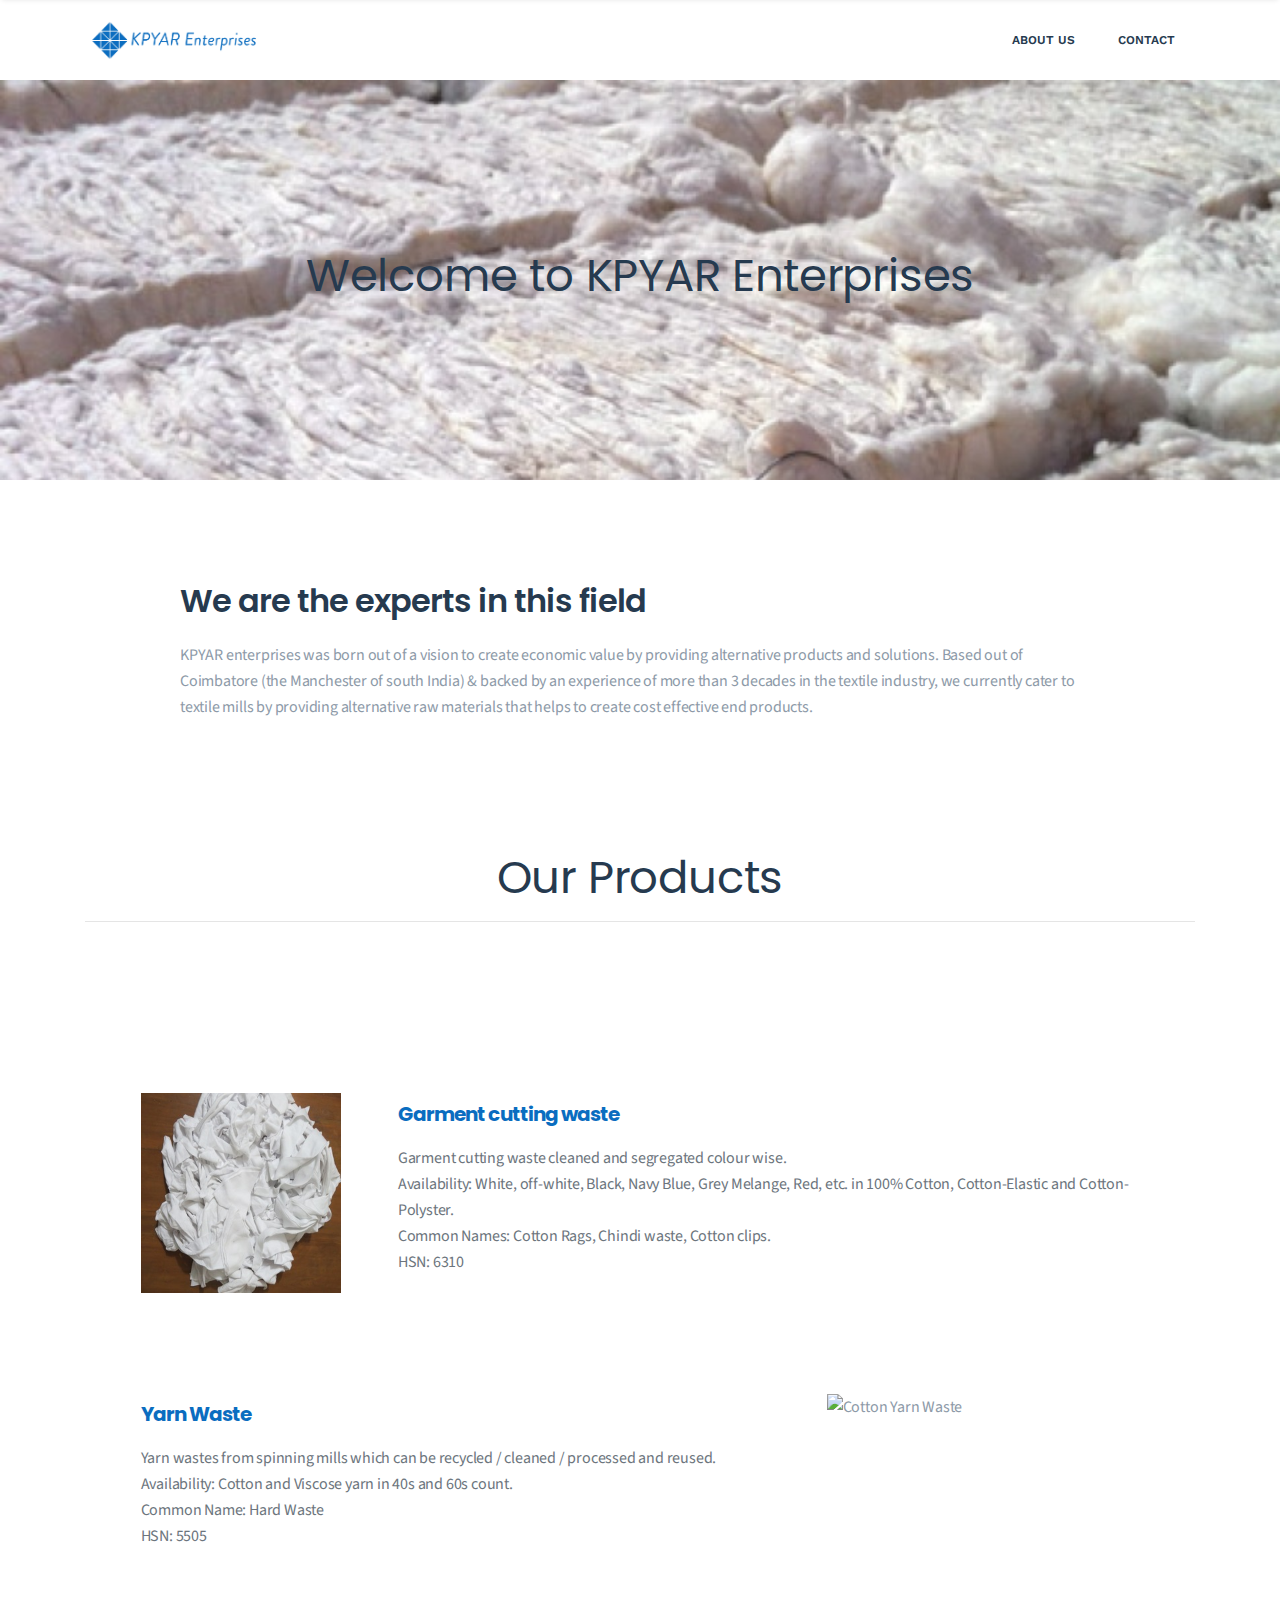
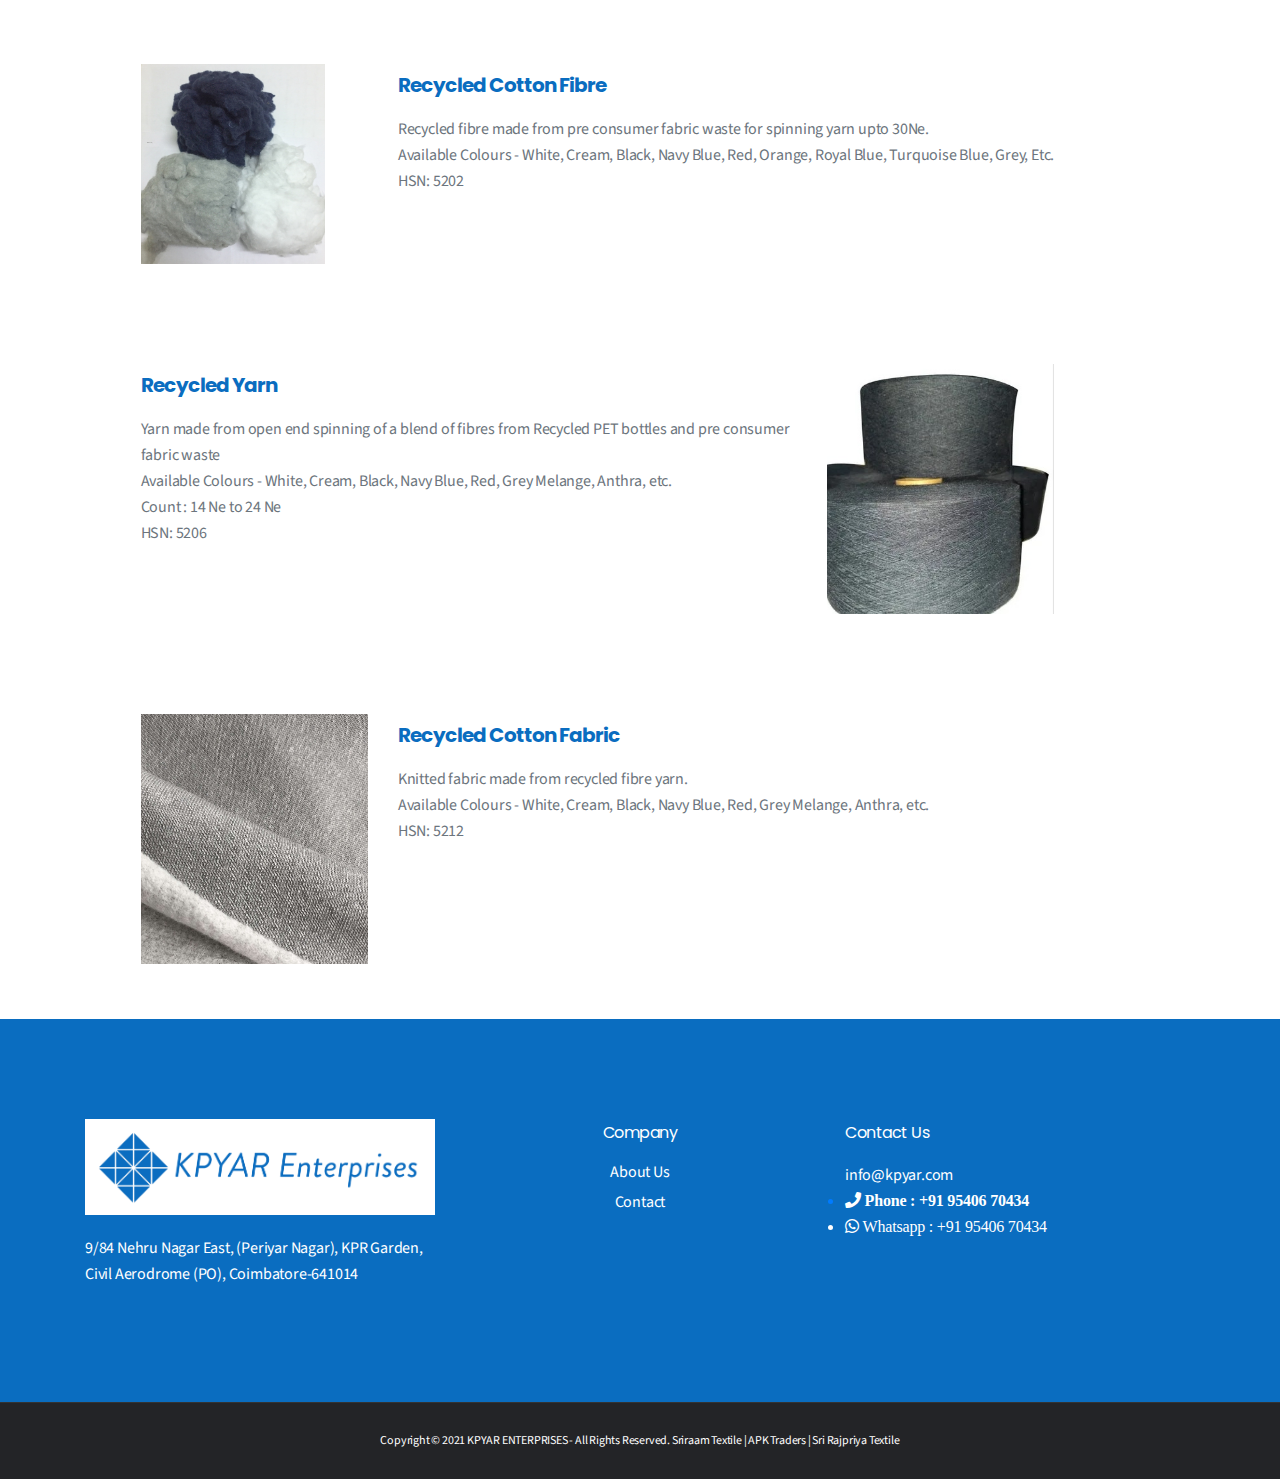
==== index.html @ 619bcc4c "Update index.html" ====
<!DOCTYPE html>
<html class="no-js" lang="en">

  <head>
    <meta charset="utf-8" />
    <meta name="viewport" content="width=device-width, initial-scale=1" />
    <meta name="description" content="Seller / Buyer of Cotton Rags / Pre-consumer Garment cutting waste / other textile pre-consumer waste in India">
    <meta name="author" content="AlexaTheme" />
    <title>KPYAR Enterprises</title>
    <link rel="shortcut icon" type="image/x-icon" href="img/favicon1.PNG" />

    <link rel="stylesheet" href="css/fontawesome.min.css" />

    <link rel="stylesheet" href="css/themify-icons.css" />

    <link rel="stylesheet" href="css/elegant-line-icons.css" />

    <link rel="stylesheet" href="css/elegant-font-icons.css" />

    <link rel="stylesheet" href="css/flaticon.css" />

    <link rel="stylesheet" href="css/animate.min.css" />

    <link rel="stylesheet" href="css/bootstrap.min.css" />

    <link rel="stylesheet" href="css/slick.css" />

    <link rel="stylesheet" href="css/slider.css" />

    <link rel="stylesheet" href="css/odometer.min.css" />

    <link rel="stylesheet" href="css/venobox/venobox.css" />

    <link rel="stylesheet" href="css/owl.carousel.css" />

    <link rel="stylesheet" href="css/main.css" />

    <link rel="stylesheet" href="css/responsive.css" />

    <style>
    .how-section1{
		  padding: 5%;
		}
		.how-section1 h2{
		  color: #ffa500;
		  font-weight: bold;
		  font-size: 37px;
		}
		.how-section1 .subheading{
		  color: #3931af;
		  font-size: 20px;
		}
		.how-section1 .row
		{
		  margin-top: 10%;
		}
		.how-img 
		{
		  text-align: center;
		}
		.how-img img{
		  width: 40%;
		}

	</style>

    <script src="js/vendor/modernizr-2.8.3-respond-1.4.2.min.js"></script>
  </head>
  <body>
    <div class="site-preloader-wrap">
      <div class="spinner"></div>
    </div>
    <header class="header">
      <div class="primary-header">
        <div class="container">
          <div class="primary-header-inner">
            <div class="header-logo">
              <a href="#"><img src="img/logo-dark1.png" alt="KPYAR Enterprises" /></a>
            </div>
            <div class="header-menu-wrap">
              <ul class="dl-menu">
                <li><a href="index.html">ABOUT US</a></li>
                <li><a href="contact.html">Contact</a></li>
              </ul>
            </div>
          </div>
        </div>
      </div>
    </header>
    <section class="page-header padding">
      <div class="container">
        <div class="page-content text-center" style="background-image: url(C:\Users\SONY\Desktop\indico-construction-building-html-template\img\cottonwasteragchindiclips.jpg);">
          <h1>Welcome to KPYAR Enterprises</h1>
        </div>
      </div>
    </section>
    <section class="about-section padding">
      <div class="container">
        <div class="row about-wrap">
          <div class="col-lg-1"></div>
          <div class="col-lg-10 sm-padding">
            <div class="about-content wow fadeInCenter">
              <h2>We are the experts in this field</h2>
              <p>
                KPYAR enterprises was born out of a vision to create economic value by providing alternative products and solutions. Based out of Coimbatore (the Manchester of south India) & backed by an experience of more than 3 decades in
                the textile industry, we currently cater to textile mills by providing alternative raw materials that helps to create cost effective end products.
              </p>
            </div>
          </div>
        </div>
      </div>
    </section>
    <div id="fh5co-tours" class="fh5co-section-gray">
      <div class="container">
        <div class="row">
        	<hr>
          <div class="col-md-12 text-center heading-section animate-box fadeInUp animated">
            <h1>Our Products</h1>
            <hr>
            <p></p>
          </div>
        </div>
        <div class="container how-section1">
          <div class="row">
            <div class="col-md-3">
              <img src="./img/cotton clips.jpg" height="200px" alt="cotton clips" style="float: center" />
            </div>
            <div class="col-md-9">
              <h2 class="subheading" style="color:rgb(10, 109, 192)" >Garment cutting waste</h2>
              <p class="text-muted">Garment cutting waste cleaned and segregated colour wise.<br>Availability: White, off-white, Black, Navy Blue, Grey Melange, Red, etc. in 100% Cotton, Cotton-Elastic and Cotton-Polyster.<br>Common Names: Cotton Rags, Chindi waste, Cotton clips.<br>HSN: 6310</p>
            </div>
          </div>

          <div class="row">
            <div class="col-md-8">
              <h2 class="subheading" style="color:rgb(10, 109, 192)">Yarn Waste</h2>
              <p class="text-muted">Yarn wastes from spinning mills which can be recycled / cleaned / processed and reused.<br>Availability: Cotton and Viscose yarn in 40s and 60s count. <br>Common Name: Hard Waste<br> HSN: 5505</p>
            </div>
            <div class="col-md-4">
              <img src="./img/cotton_yarn.jpg" height="250px" alt="Cotton Yarn Waste" />
            </div>
          </div>

          <div class="row">
            <div class="col-md-3">
              <img src="./img/recycle_cotton.jpg" height="200px" alt="Recycled Cotton Fibre" />
            </div>
            <div class="col-md-9">
              <h2 class="subheading" style="color:rgb(10, 109, 192)">Recycled Cotton Fibre</h2>
              <p class="text-muted">Recycled fibre made from pre consumer fabric waste for spinning yarn upto 30Ne.<br>Available Colours - White, Cream, Black, Navy Blue, Red, Orange, Royal Blue, Turquoise Blue, Grey, Etc.<br> HSN: 5202</p>
            </div>
          </div>
		
		
		<div class="row">
            <div class="col-md-8">
              <h2 class="subheading" style="color:rgb(10, 109, 192)">Recycled Yarn</h2>
              <p class="text-muted">Yarn made from open end spinning of a blend of fibres from Recycled PET bottles and pre consumer fabric waste<br>Available Colours - White, Cream, Black, Navy Blue, Red, Grey Melange, Anthra, etc.
 <br>Count : 14 Ne to 24 Ne<br> HSN: 5206</p>
            </div>
            <div class="col-md-4">
              <img src="./img/recycled_yarn.jpg" height="250px" alt="XXXXXXRecycled Yarn" />
            </div>
          </div>

          <div class="row">
            <div class="col-md-3">
              <img src="./img/recycled_cotton_fabric.jpg" height="250px" alt="XXXXXRecycled Cotton Fabric" />
            </div>
            <div class="col-md-9">
              <h2 class="subheading" style="color:rgb(10, 109, 192)">Recycled Cotton Fabric</h2>
              <p class="text-muted">Knitted fabric made from recycled fibre yarn.<br>Available Colours - White, Cream, Black, Navy Blue, Red, Grey Melange, Anthra, etc.<br> HSN: 5212</p>
            </div>
		</div>
		 
           <!--<div class="row">
            <div class="col-md-6">
              <h2 class="subheading">Sample</h2>
              <p class="text-muted">
                Garment cutting waste cleaned and segregated colour wise Availability: White, off-white, Black, Navy Blue, Grey Melange, Red, etc. in 100% Cotton, Cotton-Elastic and Cotton-Polyster Common Names: Cotton Rags, Chindi waste,
                Cotton clips HSN: 6310
              </p>
            </div>
            <div class="col-md-6">
              <img src="./img/taxi.jpg" width="100%" height="300px" alt="taxi" />
            </div>>!-->
          </div>
        </div>
      </div>
    </div>
    <section class="widget-section padding" style="background-color:rgb(10, 109, 192)">
      <div class="container"  style="color:white;">
        <div class="row">
          <div class="col-lg-4 sm-padding">
            <div class="widget-content">
              <a href="#"><img src="img/logo-dark1.png" alt="KPYAR Enterprises" /></a>
              <p>9/84 Nehru Nagar East, (Periyar Nagar), KPR Garden, Civil Aerodrome (PO), Coimbatore-641014</p>
            </div>
          </div>
          <div class="col-lg-4" style= "text-align:center">
            <div class="widget-content">
              <h4>Company</h4>
              <ul class="widget-links">
                <li><a href="index.html" style="color:white;">About Us</a></li>
                <li><a href="contact.html" style="color:white;">Contact</a></li>
                <li><a href="#"></a></li>
              </ul>
            </div>
          </div>
          <div class="col-lg-4 sm-padding">
            <div class="widget-content">
              <h4 style="color:white;">Contact Us</h4>
              <p></p>
              <span style="color:white;">info@kpyar.com</span>
              <a href="tel:+91 95406 70434" class="float-phone" target="_blank">
                <li><i class="fa fa-phone my-float%20"  style="color:white;">    Phone : +91 95406 70434</i></li>
              </a>
              <li>
                <a href="https://api.whatsapp.com/send?phone=+91 95406 70434&text=Hello%20There" class="float-whatsapp" target="_blank"><i class="fab fa-whatsapp"  style="color:white;">    Whatsapp : +91 95406 70434</i></a>
              </li>
            </div>
          </div>
        </div>
      </div>
    </section>
    <footer class="footer-section align-center">
      <div class="container">
        <p style="color:white">Copyright © 2021 KPYAR ENTERPRISES - All Rights Reserved. Sriraam Textile | APK Traders | Sri Rajpriya Textile</p>
      </div>
    </footer>
    <a data-scroll href="#header" id="scroll-to-top"><i class="arrow_carrot-up"></i></a>

    <script data-cfasync="false" src="../../cdn-cgi/scripts/5c5dd728/cloudflare-static/email-decode.min.js"></script>
    <script src="js/vendor/jquery-1.12.4.min.js"></script>

    <script src="js/vendor/bootstrap.min.js"></script>

    <script src="js/vendor/tether.min.js"></script>

    <script src="js/vendor/headroom.min.js"></script>

    <script src="js/vendor/owl.carousel.min.js"></script>

    <script src="js/vendor/smooth-scroll.min.js"></script>

    <script src="js/vendor/venobox.min.js"></script>

    <script src="js/vendor/jquery.ajaxchimp.min.js"></script>

    <script src="js/vendor/slick.min.js"></script>

    <script src="js/vendor/waypoints.min.js"></script>

    <script src="js/vendor/odometer.min.js"></script>

    <script src="js/vendor/wow.min.js"></script>

    <script src="js/main.js"></script>
  </body>
</html>
---- css/themify-icons.css ----
@font-face{font-family:themify;src:url(../fonts/themify9f24.eot?-fvbane);src:url(../fonts/themifyd41d.eot?#iefix-fvbane) format('embedded-opentype'),url(../fonts/themify9f24.woff?-fvbane) format('woff'),url(../fonts/themify9f24.ttf?-fvbane) format('truetype'),url(../fonts/themify9f24.svg?-fvbane#themify) format('svg');font-weight:400;font-style:normal}[class*=" ti-"],[class^=ti-]{font-family:themify;speak:none;font-style:normal;font-weight:400;font-variant:normal;text-transform:none;line-height:1;-webkit-font-smoothing:antialiased;-moz-osx-font-smoothing:grayscale}.ti-wand:before{content:"\e600"}.ti-volume:before{content:"\e601"}.ti-user:before{content:"\e602"}.ti-unlock:before{content:"\e603"}.ti-unlink:before{content:"\e604"}.ti-trash:before{content:"\e605"}.ti-thought:before{content:"\e606"}.ti-target:before{content:"\e607"}.ti-tag:before{content:"\e608"}.ti-tablet:before{content:"\e609"}.ti-star:before{content:"\e60a"}.ti-spray:before{content:"\e60b"}.ti-signal:before{content:"\e60c"}.ti-shopping-cart:before{content:"\e60d"}.ti-shopping-cart-full:before{content:"\e60e"}.ti-settings:before{content:"\e60f"}.ti-search:before{content:"\e610"}.ti-zoom-in:before{content:"\e611"}.ti-zoom-out:before{content:"\e612"}.ti-cut:before{content:"\e613"}.ti-ruler:before{content:"\e614"}.ti-ruler-pencil:before{content:"\e615"}.ti-ruler-alt:before{content:"\e616"}.ti-bookmark:before{content:"\e617"}.ti-bookmark-alt:before{content:"\e618"}.ti-reload:before{content:"\e619"}.ti-plus:before{content:"\e61a"}.ti-pin:before{content:"\e61b"}.ti-pencil:before{content:"\e61c"}.ti-pencil-alt:before{content:"\e61d"}.ti-paint-roller:before{content:"\e61e"}.ti-paint-bucket:before{content:"\e61f"}.ti-na:before{content:"\e620"}.ti-mobile:before{content:"\e621"}.ti-minus:before{content:"\e622"}.ti-medall:before{content:"\e623"}.ti-medall-alt:before{content:"\e624"}.ti-marker:before{content:"\e625"}.ti-marker-alt:before{content:"\e626"}.ti-arrow-up:before{content:"\e627"}.ti-arrow-right:before{content:"\e628"}.ti-arrow-left:before{content:"\e629"}.ti-arrow-down:before{content:"\e62a"}.ti-lock:before{content:"\e62b"}.ti-location-arrow:before{content:"\e62c"}.ti-link:before{content:"\e62d"}.ti-layout:before{content:"\e62e"}.ti-layers:before{content:"\e62f"}.ti-layers-alt:before{content:"\e630"}.ti-key:before{content:"\e631"}.ti-import:before{content:"\e632"}.ti-image:before{content:"\e633"}.ti-heart:before{content:"\e634"}.ti-heart-broken:before{content:"\e635"}.ti-hand-stop:before{content:"\e636"}.ti-hand-open:before{content:"\e637"}.ti-hand-drag:before{content:"\e638"}.ti-folder:before{content:"\e639"}.ti-flag:before{content:"\e63a"}.ti-flag-alt:before{content:"\e63b"}.ti-flag-alt-2:before{content:"\e63c"}.ti-eye:before{content:"\e63d"}.ti-export:before{content:"\e63e"}.ti-exchange-vertical:before{content:"\e63f"}.ti-desktop:before{content:"\e640"}.ti-cup:before{content:"\e641"}.ti-crown:before{content:"\e642"}.ti-comments:before{content:"\e643"}.ti-comment:before{content:"\e644"}.ti-comment-alt:before{content:"\e645"}.ti-close:before{content:"\e646"}.ti-clip:before{content:"\e647"}.ti-angle-up:before{content:"\e648"}.ti-angle-right:before{content:"\e649"}.ti-angle-left:before{content:"\e64a"}.ti-angle-down:before{content:"\e64b"}.ti-check:before{content:"\e64c"}.ti-check-box:before{content:"\e64d"}.ti-camera:before{content:"\e64e"}.ti-announcement:before{content:"\e64f"}.ti-brush:before{content:"\e650"}.ti-briefcase:before{content:"\e651"}.ti-bolt:before{content:"\e652"}.ti-bolt-alt:before{content:"\e653"}.ti-blackboard:before{content:"\e654"}.ti-bag:before{content:"\e655"}.ti-move:before{content:"\e656"}.ti-arrows-vertical:before{content:"\e657"}.ti-arrows-horizontal:before{content:"\e658"}.ti-fullscreen:before{content:"\e659"}.ti-arrow-top-right:before{content:"\e65a"}.ti-arrow-top-left:before{content:"\e65b"}.ti-arrow-circle-up:before{content:"\e65c"}.ti-arrow-circle-right:before{content:"\e65d"}.ti-arrow-circle-left:before{content:"\e65e"}.ti-arrow-circle-down:before{content:"\e65f"}.ti-angle-double-up:before{content:"\e660"}.ti-angle-double-right:before{content:"\e661"}.ti-angle-double-left:before{content:"\e662"}.ti-angle-double-down:before{content:"\e663"}.ti-zip:before{content:"\e664"}.ti-world:before{content:"\e665"}.ti-wheelchair:before{content:"\e666"}.ti-view-list:before{content:"\e667"}.ti-view-list-alt:before{content:"\e668"}.ti-view-grid:before{content:"\e669"}.ti-uppercase:before{content:"\e66a"}.ti-upload:before{content:"\e66b"}.ti-underline:before{content:"\e66c"}.ti-truck:before{content:"\e66d"}.ti-timer:before{content:"\e66e"}.ti-ticket:before{content:"\e66f"}.ti-thumb-up:before{content:"\e670"}.ti-thumb-down:before{content:"\e671"}.ti-text:before{content:"\e672"}.ti-stats-up:before{content:"\e673"}.ti-stats-down:before{content:"\e674"}.ti-split-v:before{content:"\e675"}.ti-split-h:before{content:"\e676"}.ti-smallcap:before{content:"\e677"}.ti-shine:before{content:"\e678"}.ti-shift-right:before{content:"\e679"}.ti-shift-left:before{content:"\e67a"}.ti-shield:before{content:"\e67b"}.ti-notepad:before{content:"\e67c"}.ti-server:before{content:"\e67d"}.ti-quote-right:before{content:"\e67e"}.ti-quote-left:before{content:"\e67f"}.ti-pulse:before{content:"\e680"}.ti-printer:before{content:"\e681"}.ti-power-off:before{content:"\e682"}.ti-plug:before{content:"\e683"}.ti-pie-chart:before{content:"\e684"}.ti-paragraph:before{content:"\e685"}.ti-panel:before{content:"\e686"}.ti-package:before{content:"\e687"}.ti-music:before{content:"\e688"}.ti-music-alt:before{content:"\e689"}.ti-mouse:before{content:"\e68a"}.ti-mouse-alt:before{content:"\e68b"}.ti-money:before{content:"\e68c"}.ti-microphone:before{content:"\e68d"}.ti-menu:before{content:"\e68e"}.ti-menu-alt:before{content:"\e68f"}.ti-map:before{content:"\e690"}.ti-map-alt:before{content:"\e691"}.ti-loop:before{content:"\e692"}.ti-location-pin:before{content:"\e693"}.ti-list:before{content:"\e694"}.ti-light-bulb:before{content:"\e695"}.ti-Italic:before{content:"\e696"}.ti-info:before{content:"\e697"}.ti-infinite:before{content:"\e698"}.ti-id-badge:before{content:"\e699"}.ti-hummer:before{content:"\e69a"}.ti-home:before{content:"\e69b"}.ti-help:before{content:"\e69c"}.ti-headphone:before{content:"\e69d"}.ti-harddrives:before{content:"\e69e"}.ti-harddrive:before{content:"\e69f"}.ti-gift:before{content:"\e6a0"}.ti-game:before{content:"\e6a1"}.ti-filter:before{content:"\e6a2"}.ti-files:before{content:"\e6a3"}.ti-file:before{content:"\e6a4"}.ti-eraser:before{content:"\e6a5"}.ti-envelope:before{content:"\e6a6"}.ti-download:before{content:"\e6a7"}.ti-direction:before{content:"\e6a8"}.ti-direction-alt:before{content:"\e6a9"}.ti-dashboard:before{content:"\e6aa"}.ti-control-stop:before{content:"\e6ab"}.ti-control-shuffle:before{content:"\e6ac"}.ti-control-play:before{content:"\e6ad"}.ti-control-pause:before{content:"\e6ae"}.ti-control-forward:before{content:"\e6af"}.ti-control-backward:before{content:"\e6b0"}.ti-cloud:before{content:"\e6b1"}.ti-cloud-up:before{content:"\e6b2"}.ti-cloud-down:before{content:"\e6b3"}.ti-clipboard:before{content:"\e6b4"}.ti-car:before{content:"\e6b5"}.ti-calendar:before{content:"\e6b6"}.ti-book:before{content:"\e6b7"}.ti-bell:before{content:"\e6b8"}.ti-basketball:before{content:"\e6b9"}.ti-bar-chart:before{content:"\e6ba"}.ti-bar-chart-alt:before{content:"\e6bb"}.ti-back-right:before{content:"\e6bc"}.ti-back-left:before{content:"\e6bd"}.ti-arrows-corner:before{content:"\e6be"}.ti-archive:before{content:"\e6bf"}.ti-anchor:before{content:"\e6c0"}.ti-align-right:before{content:"\e6c1"}.ti-align-left:before{content:"\e6c2"}.ti-align-justify:before{content:"\e6c3"}.ti-align-center:before{content:"\e6c4"}.ti-alert:before{content:"\e6c5"}.ti-alarm-clock:before{content:"\e6c6"}.ti-agenda:before{content:"\e6c7"}.ti-write:before{content:"\e6c8"}.ti-window:before{content:"\e6c9"}.ti-widgetized:before{content:"\e6ca"}.ti-widget:before{content:"\e6cb"}.ti-widget-alt:before{content:"\e6cc"}.ti-wallet:before{content:"\e6cd"}.ti-video-clapper:before{content:"\e6ce"}.ti-video-camera:before{content:"\e6cf"}.ti-vector:before{content:"\e6d0"}.ti-themify-logo:before{content:"\e6d1"}.ti-themify-favicon:before{content:"\e6d2"}.ti-themify-favicon-alt:before{content:"\e6d3"}.ti-support:before{content:"\e6d4"}.ti-stamp:before{content:"\e6d5"}.ti-split-v-alt:before{content:"\e6d6"}.ti-slice:before{content:"\e6d7"}.ti-shortcode:before{content:"\e6d8"}.ti-shift-right-alt:before{content:"\e6d9"}.ti-shift-left-alt:before{content:"\e6da"}.ti-ruler-alt-2:before{content:"\e6db"}.ti-receipt:before{content:"\e6dc"}.ti-pin2:before{content:"\e6dd"}.ti-pin-alt:before{content:"\e6de"}.ti-pencil-alt2:before{content:"\e6df"}.ti-palette:before{content:"\e6e0"}.ti-more:before{content:"\e6e1"}.ti-more-alt:before{content:"\e6e2"}.ti-microphone-alt:before{content:"\e6e3"}.ti-magnet:before{content:"\e6e4"}.ti-line-double:before{content:"\e6e5"}.ti-line-dotted:before{content:"\e6e6"}.ti-line-dashed:before{content:"\e6e7"}.ti-layout-width-full:before{content:"\e6e8"}.ti-layout-width-default:before{content:"\e6e9"}.ti-layout-width-default-alt:before{content:"\e6ea"}.ti-layout-tab:before{content:"\e6eb"}.ti-layout-tab-window:before{content:"\e6ec"}.ti-layout-tab-v:before{content:"\e6ed"}.ti-layout-tab-min:before{content:"\e6ee"}.ti-layout-slider:before{content:"\e6ef"}.ti-layout-slider-alt:before{content:"\e6f0"}.ti-layout-sidebar-right:before{content:"\e6f1"}.ti-layout-sidebar-none:before{content:"\e6f2"}.ti-layout-sidebar-left:before{content:"\e6f3"}.ti-layout-placeholder:before{content:"\e6f4"}.ti-layout-menu:before{content:"\e6f5"}.ti-layout-menu-v:before{content:"\e6f6"}.ti-layout-menu-separated:before{content:"\e6f7"}.ti-layout-menu-full:before{content:"\e6f8"}.ti-layout-media-right-alt:before{content:"\e6f9"}.ti-layout-media-right:before{content:"\e6fa"}.ti-layout-media-overlay:before{content:"\e6fb"}.ti-layout-media-overlay-alt:before{content:"\e6fc"}.ti-layout-media-overlay-alt-2:before{content:"\e6fd"}.ti-layout-media-left-alt:before{content:"\e6fe"}.ti-layout-media-left:before{content:"\e6ff"}.ti-layout-media-center-alt:before{content:"\e700"}.ti-layout-media-center:before{content:"\e701"}.ti-layout-list-thumb:before{content:"\e702"}.ti-layout-list-thumb-alt:before{content:"\e703"}.ti-layout-list-post:before{content:"\e704"}.ti-layout-list-large-image:before{content:"\e705"}.ti-layout-line-solid:before{content:"\e706"}.ti-layout-grid4:before{content:"\e707"}.ti-layout-grid3:before{content:"\e708"}.ti-layout-grid2:before{content:"\e709"}.ti-layout-grid2-thumb:before{content:"\e70a"}.ti-layout-cta-right:before{content:"\e70b"}.ti-layout-cta-left:before{content:"\e70c"}.ti-layout-cta-center:before{content:"\e70d"}.ti-layout-cta-btn-right:before{content:"\e70e"}.ti-layout-cta-btn-left:before{content:"\e70f"}.ti-layout-column4:before{content:"\e710"}.ti-layout-column3:before{content:"\e711"}.ti-layout-column2:before{content:"\e712"}.ti-layout-accordion-separated:before{content:"\e713"}.ti-layout-accordion-merged:before{content:"\e714"}.ti-layout-accordion-list:before{content:"\e715"}.ti-ink-pen:before{content:"\e716"}.ti-info-alt:before{content:"\e717"}.ti-help-alt:before{content:"\e718"}.ti-headphone-alt:before{content:"\e719"}.ti-hand-point-up:before{content:"\e71a"}.ti-hand-point-right:before{content:"\e71b"}.ti-hand-point-left:before{content:"\e71c"}.ti-hand-point-down:before{content:"\e71d"}.ti-gallery:before{content:"\e71e"}.ti-face-smile:before{content:"\e71f"}.ti-face-sad:before{content:"\e720"}.ti-credit-card:before{content:"\e721"}.ti-control-skip-forward:before{content:"\e722"}.ti-control-skip-backward:before{content:"\e723"}.ti-control-record:before{content:"\e724"}.ti-control-eject:before{content:"\e725"}.ti-comments-smiley:before{content:"\e726"}.ti-brush-alt:before{content:"\e727"}.ti-youtube:before{content:"\e728"}.ti-vimeo:before{content:"\e729"}.ti-twitter:before{content:"\e72a"}.ti-time:before{content:"\e72b"}.ti-tumblr:before{content:"\e72c"}.ti-skype:before{content:"\e72d"}.ti-share:before{content:"\e72e"}.ti-share-alt:before{content:"\e72f"}.ti-rocket:before{content:"\e730"}.ti-pinterest:before{content:"\e731"}.ti-new-window:before{content:"\e732"}.ti-microsoft:before{content:"\e733"}.ti-list-ol:before{content:"\e734"}.ti-linkedin:before{content:"\e735"}.ti-layout-sidebar-2:before{content:"\e736"}.ti-layout-grid4-alt:before{content:"\e737"}.ti-layout-grid3-alt:before{content:"\e738"}.ti-layout-grid2-alt:before{content:"\e739"}.ti-layout-column4-alt:before{content:"\e73a"}.ti-layout-column3-alt:before{content:"\e73b"}.ti-layout-column2-alt:before{content:"\e73c"}.ti-instagram:before{content:"\e73d"}.ti-google:before{content:"\e73e"}.ti-github:before{content:"\e73f"}.ti-flickr:before{content:"\e740"}.ti-facebook:before{content:"\e741"}.ti-dropbox:before{content:"\e742"}.ti-dribbble:before{content:"\e743"}.ti-apple:before{content:"\e744"}.ti-android:before{content:"\e745"}.ti-save:before{content:"\e746"}.ti-save-alt:before{content:"\e747"}.ti-yahoo:before{content:"\e748"}.ti-wordpress:before{content:"\e749"}.ti-vimeo-alt:before{content:"\e74a"}.ti-twitter-alt:before{content:"\e74b"}.ti-tumblr-alt:before{content:"\e74c"}.ti-trello:before{content:"\e74d"}.ti-stack-overflow:before{content:"\e74e"}.ti-soundcloud:before{content:"\e74f"}.ti-sharethis:before{content:"\e750"}.ti-sharethis-alt:before{content:"\e751"}.ti-reddit:before{content:"\e752"}.ti-pinterest-alt:before{content:"\e753"}.ti-microsoft-alt:before{content:"\e754"}.ti-linux:before{content:"\e755"}.ti-jsfiddle:before{content:"\e756"}.ti-joomla:before{content:"\e757"}.ti-html5:before{content:"\e758"}.ti-flickr-alt:before{content:"\e759"}.ti-email:before{content:"\e75a"}.ti-drupal:before{content:"\e75b"}.ti-dropbox-alt:before{content:"\e75c"}.ti-css3:before{content:"\e75d"}.ti-rss:before{content:"\e75e"}.ti-rss-alt:before{content:"\e75f"}
---- css/elegant-line-icons.css ----
@font-face{font-family:et-line;src:url(../fonts/et-line.eot);src:url(../fonts/et-lined41d.eot?#iefix) format('embedded-opentype'),url(../fonts/et-line.woff) format('woff'),url(../fonts/et-line.ttf) format('truetype'),url(../fonts/et-line.svg#et-line) format('svg');font-weight:400;font-style:normal}[data-icon]:before{font-family:et-line;content:attr(data-icon);speak:none;font-weight:400;font-variant:normal;text-transform:none;line-height:1;-webkit-font-smoothing:antialiased;-moz-osx-font-smoothing:grayscale;display:inline-block}.icon-mobile,.icon-laptop,.icon-desktop,.icon-tablet,.icon-phone,.icon-document,.icon-documents,.icon-search,.icon-clipboard,.icon-newspaper,.icon-notebook,.icon-book-open,.icon-browser,.icon-calendar,.icon-presentation,.icon-picture,.icon-pictures,.icon-video,.icon-camera,.icon-printer,.icon-toolbox,.icon-briefcase,.icon-wallet,.icon-gift,.icon-bargraph,.icon-grid,.icon-expand,.icon-focus,.icon-edit,.icon-adjustments,.icon-ribbon,.icon-hourglass,.icon-lock,.icon-megaphone,.icon-shield,.icon-trophy,.icon-flag,.icon-map,.icon-puzzle,.icon-basket,.icon-envelope,.icon-streetsign,.icon-telescope,.icon-gears,.icon-key,.icon-paperclip,.icon-attachment,.icon-pricetags,.icon-lightbulb,.icon-layers,.icon-pencil,.icon-tools,.icon-tools-2,.icon-scissors,.icon-paintbrush,.icon-magnifying-glass,.icon-circle-compass,.icon-linegraph,.icon-mic,.icon-strategy,.icon-beaker,.icon-caution,.icon-recycle,.icon-anchor,.icon-profile-male,.icon-profile-female,.icon-bike,.icon-wine,.icon-hotairballoon,.icon-globe,.icon-genius,.icon-map-pin,.icon-dial,.icon-chat,.icon-heart,.icon-cloud,.icon-upload,.icon-download,.icon-target,.icon-hazardous,.icon-piechart,.icon-speedometer,.icon-global,.icon-compass,.icon-lifesaver,.icon-clock,.icon-aperture,.icon-quote,.icon-scope,.icon-alarmclock,.icon-refresh,.icon-happy,.icon-sad,.icon-facebook,.icon-twitter,.icon-googleplus,.icon-rss,.icon-tumblr,.icon-linkedin,.icon-dribbble{font-family:et-line;speak:none;font-style:normal;font-weight:400;font-variant:normal;text-transform:none;line-height:1;-webkit-font-smoothing:antialiased;-moz-osx-font-smoothing:grayscale;display:inline-block}.icon-mobile:before{content:"\e000"}.icon-laptop:before{content:"\e001"}.icon-desktop:before{content:"\e002"}.icon-tablet:before{content:"\e003"}.icon-phone:before{content:"\e004"}.icon-document:before{content:"\e005"}.icon-documents:before{content:"\e006"}.icon-search:before{content:"\e007"}.icon-clipboard:before{content:"\e008"}.icon-newspaper:before{content:"\e009"}.icon-notebook:before{content:"\e00a"}.icon-book-open:before{content:"\e00b"}.icon-browser:before{content:"\e00c"}.icon-calendar:before{content:"\e00d"}.icon-presentation:before{content:"\e00e"}.icon-picture:before{content:"\e00f"}.icon-pictures:before{content:"\e010"}.icon-video:before{content:"\e011"}.icon-camera:before{content:"\e012"}.icon-printer:before{content:"\e013"}.icon-toolbox:before{content:"\e014"}.icon-briefcase:before{content:"\e015"}.icon-wallet:before{content:"\e016"}.icon-gift:before{content:"\e017"}.icon-bargraph:before{content:"\e018"}.icon-grid:before{content:"\e019"}.icon-expand:before{content:"\e01a"}.icon-focus:before{content:"\e01b"}.icon-edit:before{content:"\e01c"}.icon-adjustments:before{content:"\e01d"}.icon-ribbon:before{content:"\e01e"}.icon-hourglass:before{content:"\e01f"}.icon-lock:before{content:"\e020"}.icon-megaphone:before{content:"\e021"}.icon-shield:before{content:"\e022"}.icon-trophy:before{content:"\e023"}.icon-flag:before{content:"\e024"}.icon-map:before{content:"\e025"}.icon-puzzle:before{content:"\e026"}.icon-basket:before{content:"\e027"}.icon-envelope:before{content:"\e028"}.icon-streetsign:before{content:"\e029"}.icon-telescope:before{content:"\e02a"}.icon-gears:before{content:"\e02b"}.icon-key:before{content:"\e02c"}.icon-paperclip:before{content:"\e02d"}.icon-attachment:before{content:"\e02e"}.icon-pricetags:before{content:"\e02f"}.icon-lightbulb:before{content:"\e030"}.icon-layers:before{content:"\e031"}.icon-pencil:before{content:"\e032"}.icon-tools:before{content:"\e033"}.icon-tools-2:before{content:"\e034"}.icon-scissors:before{content:"\e035"}.icon-paintbrush:before{content:"\e036"}.icon-magnifying-glass:before{content:"\e037"}.icon-circle-compass:before{content:"\e038"}.icon-linegraph:before{content:"\e039"}.icon-mic:before{content:"\e03a"}.icon-strategy:before{content:"\e03b"}.icon-beaker:before{content:"\e03c"}.icon-caution:before{content:"\e03d"}.icon-recycle:before{content:"\e03e"}.icon-anchor:before{content:"\e03f"}.icon-profile-male:before{content:"\e040"}.icon-profile-female:before{content:"\e041"}.icon-bike:before{content:"\e042"}.icon-wine:before{content:"\e043"}.icon-hotairballoon:before{content:"\e044"}.icon-globe:before{content:"\e045"}.icon-genius:before{content:"\e046"}.icon-map-pin:before{content:"\e047"}.icon-dial:before{content:"\e048"}.icon-chat:before{content:"\e049"}.icon-heart:before{content:"\e04a"}.icon-cloud:before{content:"\e04b"}.icon-upload:before{content:"\e04c"}.icon-download:before{content:"\e04d"}.icon-target:before{content:"\e04e"}.icon-hazardous:before{content:"\e04f"}.icon-piechart:before{content:"\e050"}.icon-speedometer:before{content:"\e051"}.icon-global:before{content:"\e052"}.icon-compass:before{content:"\e053"}.icon-lifesaver:before{content:"\e054"}.icon-clock:before{content:"\e055"}.icon-aperture:before{content:"\e056"}.icon-quote:before{content:"\e057"}.icon-scope:before{content:"\e058"}.icon-alarmclock:before{content:"\e059"}.icon-refresh:before{content:"\e05a"}.icon-happy:before{content:"\e05b"}.icon-sad:before{content:"\e05c"}.icon-facebook:before{content:"\e05d"}.icon-twitter:before{content:"\e05e"}.icon-googleplus:before{content:"\e05f"}.icon-rss:before{content:"\e060"}.icon-tumblr:before{content:"\e061"}.icon-linkedin:before{content:"\e062"}.icon-dribbble:before{content:"\e063"}
---- css/elegant-font-icons.css ----
@font-face{font-family:eleganticons;src:url(../fonts/ElegantIcons.eot);src:url(../fonts/ElegantIconsd41d.eot?#iefix) format('embedded-opentype'),url(../fonts/ElegantIcons.woff) format('woff'),url(../fonts/ElegantIcons.ttf) format('truetype'),url(../fonts/ElegantIcons.svg#ElegantIcons) format('svg');font-weight:400;font-style:normal}[data-icon]:before{font-family:eleganticons;content:attr(data-icon);speak:none;font-weight:400;font-variant:normal;text-transform:none;line-height:1;-webkit-font-smoothing:antialiased;-moz-osx-font-smoothing:grayscale}.arrow_up,.arrow_down,.arrow_left,.arrow_right,.arrow_left-up,.arrow_right-up,.arrow_right-down,.arrow_left-down,.arrow-up-down,.arrow_up-down_alt,.arrow_left-right_alt,.arrow_left-right,.arrow_expand_alt2,.arrow_expand_alt,.arrow_condense,.arrow_expand,.arrow_move,.arrow_carrot-up,.arrow_carrot-down,.arrow_carrot-left,.arrow_carrot-right,.arrow_carrot-2up,.arrow_carrot-2down,.arrow_carrot-2left,.arrow_carrot-2right,.arrow_carrot-up_alt2,.arrow_carrot-down_alt2,.arrow_carrot-left_alt2,.arrow_carrot-right_alt2,.arrow_carrot-2up_alt2,.arrow_carrot-2down_alt2,.arrow_carrot-2left_alt2,.arrow_carrot-2right_alt2,.arrow_triangle-up,.arrow_triangle-down,.arrow_triangle-left,.arrow_triangle-right,.arrow_triangle-up_alt2,.arrow_triangle-down_alt2,.arrow_triangle-left_alt2,.arrow_triangle-right_alt2,.arrow_back,.icon_minus-06,.icon_plus,.icon_close,.icon_check,.icon_minus_alt2,.icon_plus_alt2,.icon_close_alt2,.icon_check_alt2,.icon_zoom-out_alt,.icon_zoom-in_alt,.icon_search,.icon_box-empty,.icon_box-selected,.icon_minus-box,.icon_plus-box,.icon_box-checked,.icon_circle-empty,.icon_circle-slelected,.icon_stop_alt2,.icon_stop,.icon_pause_alt2,.icon_pause,.icon_menu,.icon_menu-square_alt2,.icon_menu-circle_alt2,.icon_ul,.icon_ol,.icon_adjust-horiz,.icon_adjust-vert,.icon_document_alt,.icon_documents_alt,.icon_pencil,.icon_pencil-edit_alt,.icon_pencil-edit,.icon_folder-alt,.icon_folder-open_alt,.icon_folder-add_alt,.icon_info_alt,.icon_error-oct_alt,.icon_error-circle_alt,.icon_error-triangle_alt,.icon_question_alt2,.icon_question,.icon_comment_alt,.icon_chat_alt,.icon_vol-mute_alt,.icon_volume-low_alt,.icon_volume-high_alt,.icon_quotations,.icon_quotations_alt2,.icon_clock_alt,.icon_lock_alt,.icon_lock-open_alt,.icon_key_alt,.icon_cloud_alt,.icon_cloud-upload_alt,.icon_cloud-download_alt,.icon_image,.icon_images,.icon_lightbulb_alt,.icon_gift_alt,.icon_house_alt,.icon_genius,.icon_mobile,.icon_tablet,.icon_laptop,.icon_desktop,.icon_camera_alt,.icon_mail_alt,.icon_cone_alt,.icon_ribbon_alt,.icon_bag_alt,.icon_creditcard,.icon_cart_alt,.icon_paperclip,.icon_tag_alt,.icon_tags_alt,.icon_trash_alt,.icon_cursor_alt,.icon_mic_alt,.icon_compass_alt,.icon_pin_alt,.icon_pushpin_alt,.icon_map_alt,.icon_drawer_alt,.icon_toolbox_alt,.icon_book_alt,.icon_calendar,.icon_film,.icon_table,.icon_contacts_alt,.icon_headphones,.icon_lifesaver,.icon_piechart,.icon_refresh,.icon_link_alt,.icon_link,.icon_loading,.icon_blocked,.icon_archive_alt,.icon_heart_alt,.icon_star_alt,.icon_star-half_alt,.icon_star,.icon_star-half,.icon_tools,.icon_tool,.icon_cog,.icon_cogs,.arrow_up_alt,.arrow_down_alt,.arrow_left_alt,.arrow_right_alt,.arrow_left-up_alt,.arrow_right-up_alt,.arrow_right-down_alt,.arrow_left-down_alt,.arrow_condense_alt,.arrow_expand_alt3,.arrow_carrot_up_alt,.arrow_carrot-down_alt,.arrow_carrot-left_alt,.arrow_carrot-right_alt,.arrow_carrot-2up_alt,.arrow_carrot-2dwnn_alt,.arrow_carrot-2left_alt,.arrow_carrot-2right_alt,.arrow_triangle-up_alt,.arrow_triangle-down_alt,.arrow_triangle-left_alt,.arrow_triangle-right_alt,.icon_minus_alt,.icon_plus_alt,.icon_close_alt,.icon_check_alt,.icon_zoom-out,.icon_zoom-in,.icon_stop_alt,.icon_menu-square_alt,.icon_menu-circle_alt,.icon_document,.icon_documents,.icon_pencil_alt,.icon_folder,.icon_folder-open,.icon_folder-add,.icon_folder_upload,.icon_folder_download,.icon_info,.icon_error-circle,.icon_error-oct,.icon_error-triangle,.icon_question_alt,.icon_comment,.icon_chat,.icon_vol-mute,.icon_volume-low,.icon_volume-high,.icon_quotations_alt,.icon_clock,.icon_lock,.icon_lock-open,.icon_key,.icon_cloud,.icon_cloud-upload,.icon_cloud-download,.icon_lightbulb,.icon_gift,.icon_house,.icon_camera,.icon_mail,.icon_cone,.icon_ribbon,.icon_bag,.icon_cart,.icon_tag,.icon_tags,.icon_trash,.icon_cursor,.icon_mic,.icon_compass,.icon_pin,.icon_pushpin,.icon_map,.icon_drawer,.icon_toolbox,.icon_book,.icon_contacts,.icon_archive,.icon_heart,.icon_profile,.icon_group,.icon_grid-2x2,.icon_grid-3x3,.icon_music,.icon_pause_alt,.icon_phone,.icon_upload,.icon_download,.social_facebook,.social_twitter,.social_pinterest,.social_googleplus,.social_tumblr,.social_tumbleupon,.social_wordpress,.social_instagram,.social_dribbble,.social_vimeo,.social_linkedin,.social_rss,.social_deviantart,.social_share,.social_myspace,.social_skype,.social_youtube,.social_picassa,.social_googledrive,.social_flickr,.social_blogger,.social_spotify,.social_delicious,.social_facebook_circle,.social_twitter_circle,.social_pinterest_circle,.social_googleplus_circle,.social_tumblr_circle,.social_stumbleupon_circle,.social_wordpress_circle,.social_instagram_circle,.social_dribbble_circle,.social_vimeo_circle,.social_linkedin_circle,.social_rss_circle,.social_deviantart_circle,.social_share_circle,.social_myspace_circle,.social_skype_circle,.social_youtube_circle,.social_picassa_circle,.social_googledrive_alt2,.social_flickr_circle,.social_blogger_circle,.social_spotify_circle,.social_delicious_circle,.social_facebook_square,.social_twitter_square,.social_pinterest_square,.social_googleplus_square,.social_tumblr_square,.social_stumbleupon_square,.social_wordpress_square,.social_instagram_square,.social_dribbble_square,.social_vimeo_square,.social_linkedin_square,.social_rss_square,.social_deviantart_square,.social_share_square,.social_myspace_square,.social_skype_square,.social_youtube_square,.social_picassa_square,.social_googledrive_square,.social_flickr_square,.social_blogger_square,.social_spotify_square,.social_delicious_square,.icon_printer,.icon_calulator,.icon_building,.icon_floppy,.icon_drive,.icon_search-2,.icon_id,.icon_id-2,.icon_puzzle,.icon_like,.icon_dislike,.icon_mug,.icon_currency,.icon_wallet,.icon_pens,.icon_easel,.icon_flowchart,.icon_datareport,.icon_briefcase,.icon_shield,.icon_percent,.icon_globe,.icon_globe-2,.icon_target,.icon_hourglass,.icon_balance,.icon_rook,.icon_printer-alt,.icon_calculator_alt,.icon_building_alt,.icon_floppy_alt,.icon_drive_alt,.icon_search_alt,.icon_id_alt,.icon_id-2_alt,.icon_puzzle_alt,.icon_like_alt,.icon_dislike_alt,.icon_mug_alt,.icon_currency_alt,.icon_wallet_alt,.icon_pens_alt,.icon_easel_alt,.icon_flowchart_alt,.icon_datareport_alt,.icon_briefcase_alt,.icon_shield_alt,.icon_percent_alt,.icon_globe_alt,.icon_clipboard{font-family:eleganticons;speak:none;font-style:normal;font-weight:400;font-variant:normal;text-transform:none;line-height:1;-webkit-font-smoothing:antialiased}.arrow_up:before{content:"\21"}.arrow_down:before{content:"\22"}.arrow_left:before{content:"\23"}.arrow_right:before{content:"\24"}.arrow_left-up:before{content:"\25"}.arrow_right-up:before{content:"\26"}.arrow_right-down:before{content:"\27"}.arrow_left-down:before{content:"\28"}.arrow-up-down:before{content:"\29"}.arrow_up-down_alt:before{content:"\2a"}.arrow_left-right_alt:before{content:"\2b"}.arrow_left-right:before{content:"\2c"}.arrow_expand_alt2:before{content:"\2d"}.arrow_expand_alt:before{content:"\2e"}.arrow_condense:before{content:"\2f"}.arrow_expand:before{content:"\30"}.arrow_move:before{content:"\31"}.arrow_carrot-up:before{content:"\32"}.arrow_carrot-down:before{content:"\33"}.arrow_carrot-left:before{content:"\34"}.arrow_carrot-right:before{content:"\35"}.arrow_carrot-2up:before{content:"\36"}.arrow_carrot-2down:before{content:"\37"}.arrow_carrot-2left:before{content:"\38"}.arrow_carrot-2right:before{content:"\39"}.arrow_carrot-up_alt2:before{content:"\3a"}.arrow_carrot-down_alt2:before{content:"\3b"}.arrow_carrot-left_alt2:before{content:"\3c"}.arrow_carrot-right_alt2:before{content:"\3d"}.arrow_carrot-2up_alt2:before{content:"\3e"}.arrow_carrot-2down_alt2:before{content:"\3f"}.arrow_carrot-2left_alt2:before{content:"\40"}.arrow_carrot-2right_alt2:before{content:"\41"}.arrow_triangle-up:before{content:"\42"}.arrow_triangle-down:before{content:"\43"}.arrow_triangle-left:before{content:"\44"}.arrow_triangle-right:before{content:"\45"}.arrow_triangle-up_alt2:before{content:"\46"}.arrow_triangle-down_alt2:before{content:"\47"}.arrow_triangle-left_alt2:before{content:"\48"}.arrow_triangle-right_alt2:before{content:"\49"}.arrow_back:before{content:"\4a"}.icon_minus-06:before{content:"\4b"}.icon_plus:before{content:"\4c"}.icon_close:before{content:"\4d"}.icon_check:before{content:"\4e"}.icon_minus_alt2:before{content:"\4f"}.icon_plus_alt2:before{content:"\50"}.icon_close_alt2:before{content:"\51"}.icon_check_alt2:before{content:"\52"}.icon_zoom-out_alt:before{content:"\53"}.icon_zoom-in_alt:before{content:"\54"}.icon_search:before{content:"\55"}.icon_box-empty:before{content:"\56"}.icon_box-selected:before{content:"\57"}.icon_minus-box:before{content:"\58"}.icon_plus-box:before{content:"\59"}.icon_box-checked:before{content:"\5a"}.icon_circle-empty:before{content:"\5b"}.icon_circle-slelected:before{content:"\5c"}.icon_stop_alt2:before{content:"\5d"}.icon_stop:before{content:"\5e"}.icon_pause_alt2:before{content:"\5f"}.icon_pause:before{content:"\60"}.icon_menu:before{content:"\61"}.icon_menu-square_alt2:before{content:"\62"}.icon_menu-circle_alt2:before{content:"\63"}.icon_ul:before{content:"\64"}.icon_ol:before{content:"\65"}.icon_adjust-horiz:before{content:"\66"}.icon_adjust-vert:before{content:"\67"}.icon_document_alt:before{content:"\68"}.icon_documents_alt:before{content:"\69"}.icon_pencil:before{content:"\6a"}.icon_pencil-edit_alt:before{content:"\6b"}.icon_pencil-edit:before{content:"\6c"}.icon_folder-alt:before{content:"\6d"}.icon_folder-open_alt:before{content:"\6e"}.icon_folder-add_alt:before{content:"\6f"}.icon_info_alt:before{content:"\70"}.icon_error-oct_alt:before{content:"\71"}.icon_error-circle_alt:before{content:"\72"}.icon_error-triangle_alt:before{content:"\73"}.icon_question_alt2:before{content:"\74"}.icon_question:before{content:"\75"}.icon_comment_alt:before{content:"\76"}.icon_chat_alt:before{content:"\77"}.icon_vol-mute_alt:before{content:"\78"}.icon_volume-low_alt:before{content:"\79"}.icon_volume-high_alt:before{content:"\7a"}.icon_quotations:before{content:"\7b"}.icon_quotations_alt2:before{content:"\7c"}.icon_clock_alt:before{content:"\7d"}.icon_lock_alt:before{content:"\7e"}.icon_lock-open_alt:before{content:"\e000"}.icon_key_alt:before{content:"\e001"}.icon_cloud_alt:before{content:"\e002"}.icon_cloud-upload_alt:before{content:"\e003"}.icon_cloud-download_alt:before{content:"\e004"}.icon_image:before{content:"\e005"}.icon_images:before{content:"\e006"}.icon_lightbulb_alt:before{content:"\e007"}.icon_gift_alt:before{content:"\e008"}.icon_house_alt:before{content:"\e009"}.icon_genius:before{content:"\e00a"}.icon_mobile:before{content:"\e00b"}.icon_tablet:before{content:"\e00c"}.icon_laptop:before{content:"\e00d"}.icon_desktop:before{content:"\e00e"}.icon_camera_alt:before{content:"\e00f"}.icon_mail_alt:before{content:"\e010"}.icon_cone_alt:before{content:"\e011"}.icon_ribbon_alt:before{content:"\e012"}.icon_bag_alt:before{content:"\e013"}.icon_creditcard:before{content:"\e014"}.icon_cart_alt:before{content:"\e015"}.icon_paperclip:before{content:"\e016"}.icon_tag_alt:before{content:"\e017"}.icon_tags_alt:before{content:"\e018"}.icon_trash_alt:before{content:"\e019"}.icon_cursor_alt:before{content:"\e01a"}.icon_mic_alt:before{content:"\e01b"}.icon_compass_alt:before{content:"\e01c"}.icon_pin_alt:before{content:"\e01d"}.icon_pushpin_alt:before{content:"\e01e"}.icon_map_alt:before{content:"\e01f"}.icon_drawer_alt:before{content:"\e020"}.icon_toolbox_alt:before{content:"\e021"}.icon_book_alt:before{content:"\e022"}.icon_calendar:before{content:"\e023"}.icon_film:before{content:"\e024"}.icon_table:before{content:"\e025"}.icon_contacts_alt:before{content:"\e026"}.icon_headphones:before{content:"\e027"}.icon_lifesaver:before{content:"\e028"}.icon_piechart:before{content:"\e029"}.icon_refresh:before{content:"\e02a"}.icon_link_alt:before{content:"\e02b"}.icon_link:before{content:"\e02c"}.icon_loading:before{content:"\e02d"}.icon_blocked:before{content:"\e02e"}.icon_archive_alt:before{content:"\e02f"}.icon_heart_alt:before{content:"\e030"}.icon_star_alt:before{content:"\e031"}.icon_star-half_alt:before{content:"\e032"}.icon_star:before{content:"\e033"}.icon_star-half:before{content:"\e034"}.icon_tools:before{content:"\e035"}.icon_tool:before{content:"\e036"}.icon_cog:before{content:"\e037"}.icon_cogs:before{content:"\e038"}.arrow_up_alt:before{content:"\e039"}.arrow_down_alt:before{content:"\e03a"}.arrow_left_alt:before{content:"\e03b"}.arrow_right_alt:before{content:"\e03c"}.arrow_left-up_alt:before{content:"\e03d"}.arrow_right-up_alt:before{content:"\e03e"}.arrow_right-down_alt:before{content:"\e03f"}.arrow_left-down_alt:before{content:"\e040"}.arrow_condense_alt:before{content:"\e041"}.arrow_expand_alt3:before{content:"\e042"}.arrow_carrot_up_alt:before{content:"\e043"}.arrow_carrot-down_alt:before{content:"\e044"}.arrow_carrot-left_alt:before{content:"\e045"}.arrow_carrot-right_alt:before{content:"\e046"}.arrow_carrot-2up_alt:before{content:"\e047"}.arrow_carrot-2dwnn_alt:before{content:"\e048"}.arrow_carrot-2left_alt:before{content:"\e049"}.arrow_carrot-2right_alt:before{content:"\e04a"}.arrow_triangle-up_alt:before{content:"\e04b"}.arrow_triangle-down_alt:before{content:"\e04c"}.arrow_triangle-left_alt:before{content:"\e04d"}.arrow_triangle-right_alt:before{content:"\e04e"}.icon_minus_alt:before{content:"\e04f"}.icon_plus_alt:before{content:"\e050"}.icon_close_alt:before{content:"\e051"}.icon_check_alt:before{content:"\e052"}.icon_zoom-out:before{content:"\e053"}.icon_zoom-in:before{content:"\e054"}.icon_stop_alt:before{content:"\e055"}.icon_menu-square_alt:before{content:"\e056"}.icon_menu-circle_alt:before{content:"\e057"}.icon_document:before{content:"\e058"}.icon_documents:before{content:"\e059"}.icon_pencil_alt:before{content:"\e05a"}.icon_folder:before{content:"\e05b"}.icon_folder-open:before{content:"\e05c"}.icon_folder-add:before{content:"\e05d"}.icon_folder_upload:before{content:"\e05e"}.icon_folder_download:before{content:"\e05f"}.icon_info:before{content:"\e060"}.icon_error-circle:before{content:"\e061"}.icon_error-oct:before{content:"\e062"}.icon_error-triangle:before{content:"\e063"}.icon_question_alt:before{content:"\e064"}.icon_comment:before{content:"\e065"}.icon_chat:before{content:"\e066"}.icon_vol-mute:before{content:"\e067"}.icon_volume-low:before{content:"\e068"}.icon_volume-high:before{content:"\e069"}.icon_quotations_alt:before{content:"\e06a"}.icon_clock:before{content:"\e06b"}.icon_lock:before{content:"\e06c"}.icon_lock-open:before{content:"\e06d"}.icon_key:before{content:"\e06e"}.icon_cloud:before{content:"\e06f"}.icon_cloud-upload:before{content:"\e070"}.icon_cloud-download:before{content:"\e071"}.icon_lightbulb:before{content:"\e072"}.icon_gift:before{content:"\e073"}.icon_house:before{content:"\e074"}.icon_camera:before{content:"\e075"}.icon_mail:before{content:"\e076"}.icon_cone:before{content:"\e077"}.icon_ribbon:before{content:"\e078"}.icon_bag:before{content:"\e079"}.icon_cart:before{content:"\e07a"}.icon_tag:before{content:"\e07b"}.icon_tags:before{content:"\e07c"}.icon_trash:before{content:"\e07d"}.icon_cursor:before{content:"\e07e"}.icon_mic:before{content:"\e07f"}.icon_compass:before{content:"\e080"}.icon_pin:before{content:"\e081"}.icon_pushpin:before{content:"\e082"}.icon_map:before{content:"\e083"}.icon_drawer:before{content:"\e084"}.icon_toolbox:before{content:"\e085"}.icon_book:before{content:"\e086"}.icon_contacts:before{content:"\e087"}.icon_archive:before{content:"\e088"}.icon_heart:before{content:"\e089"}.icon_profile:before{content:"\e08a"}.icon_group:before{content:"\e08b"}.icon_grid-2x2:before{content:"\e08c"}.icon_grid-3x3:before{content:"\e08d"}.icon_music:before{content:"\e08e"}.icon_pause_alt:before{content:"\e08f"}.icon_phone:before{content:"\e090"}.icon_upload:before{content:"\e091"}.icon_download:before{content:"\e092"}.social_facebook:before{content:"\e093"}.social_twitter:before{content:"\e094"}.social_pinterest:before{content:"\e095"}.social_googleplus:before{content:"\e096"}.social_tumblr:before{content:"\e097"}.social_tumbleupon:before{content:"\e098"}.social_wordpress:before{content:"\e099"}.social_instagram:before{content:"\e09a"}.social_dribbble:before{content:"\e09b"}.social_vimeo:before{content:"\e09c"}.social_linkedin:before{content:"\e09d"}.social_rss:before{content:"\e09e"}.social_deviantart:before{content:"\e09f"}.social_share:before{content:"\e0a0"}.social_myspace:before{content:"\e0a1"}.social_skype:before{content:"\e0a2"}.social_youtube:before{content:"\e0a3"}.social_picassa:before{content:"\e0a4"}.social_googledrive:before{content:"\e0a5"}.social_flickr:before{content:"\e0a6"}.social_blogger:before{content:"\e0a7"}.social_spotify:before{content:"\e0a8"}.social_delicious:before{content:"\e0a9"}.social_facebook_circle:before{content:"\e0aa"}.social_twitter_circle:before{content:"\e0ab"}.social_pinterest_circle:before{content:"\e0ac"}.social_googleplus_circle:before{content:"\e0ad"}.social_tumblr_circle:before{content:"\e0ae"}.social_stumbleupon_circle:before{content:"\e0af"}.social_wordpress_circle:before{content:"\e0b0"}.social_instagram_circle:before{content:"\e0b1"}.social_dribbble_circle:before{content:"\e0b2"}.social_vimeo_circle:before{content:"\e0b3"}.social_linkedin_circle:before{content:"\e0b4"}.social_rss_circle:before{content:"\e0b5"}.social_deviantart_circle:before{content:"\e0b6"}.social_share_circle:before{content:"\e0b7"}.social_myspace_circle:before{content:"\e0b8"}.social_skype_circle:before{content:"\e0b9"}.social_youtube_circle:before{content:"\e0ba"}.social_picassa_circle:before{content:"\e0bb"}.social_googledrive_alt2:before{content:"\e0bc"}.social_flickr_circle:before{content:"\e0bd"}.social_blogger_circle:before{content:"\e0be"}.social_spotify_circle:before{content:"\e0bf"}.social_delicious_circle:before{content:"\e0c0"}.social_facebook_square:before{content:"\e0c1"}.social_twitter_square:before{content:"\e0c2"}.social_pinterest_square:before{content:"\e0c3"}.social_googleplus_square:before{content:"\e0c4"}.social_tumblr_square:before{content:"\e0c5"}.social_stumbleupon_square:before{content:"\e0c6"}.social_wordpress_square:before{content:"\e0c7"}.social_instagram_square:before{content:"\e0c8"}.social_dribbble_square:before{content:"\e0c9"}.social_vimeo_square:before{content:"\e0ca"}.social_linkedin_square:before{content:"\e0cb"}.social_rss_square:before{content:"\e0cc"}.social_deviantart_square:before{content:"\e0cd"}.social_share_square:before{content:"\e0ce"}.social_myspace_square:before{content:"\e0cf"}.social_skype_square:before{content:"\e0d0"}.social_youtube_square:before{content:"\e0d1"}.social_picassa_square:before{content:"\e0d2"}.social_googledrive_square:before{content:"\e0d3"}.social_flickr_square:before{content:"\e0d4"}.social_blogger_square:before{content:"\e0d5"}.social_spotify_square:before{content:"\e0d6"}.social_delicious_square:before{content:"\e0d7"}.icon_printer:before{content:"\e103"}.icon_calulator:before{content:"\e0ee"}.icon_building:before{content:"\e0ef"}.icon_floppy:before{content:"\e0e8"}.icon_drive:before{content:"\e0ea"}.icon_search-2:before{content:"\e101"}.icon_id:before{content:"\e107"}.icon_id-2:before{content:"\e108"}.icon_puzzle:before{content:"\e102"}.icon_like:before{content:"\e106"}.icon_dislike:before{content:"\e0eb"}.icon_mug:before{content:"\e105"}.icon_currency:before{content:"\e0ed"}.icon_wallet:before{content:"\e100"}.icon_pens:before{content:"\e104"}.icon_easel:before{content:"\e0e9"}.icon_flowchart:before{content:"\e109"}.icon_datareport:before{content:"\e0ec"}.icon_briefcase:before{content:"\e0fe"}.icon_shield:before{content:"\e0f6"}.icon_percent:before{content:"\e0fb"}.icon_globe:before{content:"\e0e2"}.icon_globe-2:before{content:"\e0e3"}.icon_target:before{content:"\e0f5"}.icon_hourglass:before{content:"\e0e1"}.icon_balance:before{content:"\e0ff"}.icon_rook:before{content:"\e0f8"}.icon_printer-alt:before{content:"\e0fa"}.icon_calculator_alt:before{content:"\e0e7"}.icon_building_alt:before{content:"\e0fd"}.icon_floppy_alt:before{content:"\e0e4"}.icon_drive_alt:before{content:"\e0e5"}.icon_search_alt:before{content:"\e0f7"}.icon_id_alt:before{content:"\e0e0"}.icon_id-2_alt:before{content:"\e0fc"}.icon_puzzle_alt:before{content:"\e0f9"}.icon_like_alt:before{content:"\e0dd"}.icon_dislike_alt:before{content:"\e0f1"}.icon_mug_alt:before{content:"\e0dc"}.icon_currency_alt:before{content:"\e0f3"}.icon_wallet_alt:before{content:"\e0d8"}.icon_pens_alt:before{content:"\e0db"}.icon_easel_alt:before{content:"\e0f0"}.icon_flowchart_alt:before{content:"\e0df"}.icon_datareport_alt:before{content:"\e0f2"}.icon_briefcase_alt:before{content:"\e0f4"}.icon_shield_alt:before{content:"\e0d9"}.icon_percent_alt:before{content:"\e0da"}.icon_globe_alt:before{content:"\e0de"}.icon_clipboard:before{content:"\e0e6"}.glyph{float:left;text-align:center;padding:.75em;margin:.4em 1.5em .75em 0;width:6em;text-shadow:none}.glyph_big{font-size:128px;color:#59c5dc;float:left;margin-right:20px}.glyph div{padding-bottom:10px}.glyph input{font-family:consolas,monospace;font-size:12px;width:100%;text-align:center;border:0;box-shadow:0 0 0 1px #ccc;padding:.2em;-moz-border-radius:5px;-webkit-border-radius:5px}.centered{margin-left:auto;margin-right:auto}.glyph .fs1{font-size:2em}
---- css/flaticon.css ----
@font-face{font-family:flaticon;src:url(../fonts/Flaticon.eot);src:url(../fonts/Flaticond41d.eot?#iefix) format("embedded-opentype"),url(../fonts/Flaticon.html) format("woff2"),url(../fonts/Flaticon.woff) format("woff"),url(../fonts/Flaticon.ttf) format("truetype"),url(../fonts/Flaticon.svg#Flaticon) format("svg");font-weight:400;font-style:normal}@media screen and (-webkit-min-device-pixel-ratio:0){@font-face{font-family:flaticon;src:url(../fonts/Flaticon.svg#Flaticon) format("svg")}}[class^=flaticon-],[class*=" flaticon-"]{line-height:1}[class^=flaticon-]:before,[class*=" flaticon-"]:before,[class^=flaticon-]:after,[class*=" flaticon-"]:after{font-family:Flaticon;font-style:normal}.flaticon-factory:before{content:"\f100"}.flaticon-industrial-robot:before{content:"\f101"}.flaticon-worker:before{content:"\f102"}.flaticon-assembly-line:before{content:"\f103"}.flaticon-tank-truck:before{content:"\f104"}.flaticon-factory-1:before{content:"\f105"}.flaticon-conveyor:before{content:"\f106"}.flaticon-loader:before{content:"\f107"}.flaticon-worker-1:before{content:"\f108"}.flaticon-industrial-robot-1:before{content:"\f109"}.flaticon-industrial-robot-2:before{content:"\f10a"}.flaticon-gear:before{content:"\f10b"}.flaticon-tanks:before{content:"\f10c"}.flaticon-industrial-robot-3:before{content:"\f10d"}.flaticon-refinery:before{content:"\f10e"}.flaticon-power-plant:before{content:"\f10f"}.flaticon-van:before{content:"\f110"}.flaticon-control-system:before{content:"\f111"}.flaticon-3d-printer:before{content:"\f112"}.flaticon-generator:before{content:"\f113"}
---- css/slider.css ----
.slider-content-wrap{height:650px}.dl-slider .overlay{background-color:rgba(0,0,0,.3);width:100%;height:100%;position:absolute;left:0;top:0;z-index:-1}.dl-slider .bg-img{display:block;background-repeat:no-repeat;-webkit-background-size:cover;background-size:cover;background-position:center center;width:100%;height:100%;position:absolute;left:0;top:0;overflow:hidden;z-index:-1}.dl-slider .dl-caption{color:#fff;font-family:poppins,sans-serif}.dl-slider .dl-caption .inner-layer{display:inline-block;overflow:hidden}.dl-slider .owl-item.active .dl-caption{visibility:visible}.dl-slider .dl-caption.medium{white-space:nowrap;font-size:12px;font-family:work sans,sans-serif;letter-spacing:0;line-height:26px;height:26px;font-weight:600;color:rgb(255,255,255,.8);letter-spacing:1px;text-transform:uppercase;visibility:inherit;transition:none 0s ease 0s;text-align:inherit;border-width:0;margin:0;padding:0;min-height:0;min-width:0;max-height:none;max-width:none;opacity:1;margin-bottom:10px}.dl-slider .dl-caption.big{white-space:nowrap;font-size:42px;line-height:50px;font-weight:600;color:#fff;letter-spacing:-1px;height:50px}.dl-slider .slider-content{position:relative}.dl-slider .dl-caption.small{font-family:source sans pro,sans-serif;font-size:16px;font-weight:400;letter-spacing:-.2px;line-height:26px;color:#fff;margin-top:5px}.dl-slider .dl-btn-group{margin-top:25px;overflow:hidden}.dl-slider .dl-btn{background-color:#ff7607;display:inline-block;color:#fff;font-size:12px;line-height:12;font-family:work sans,sans-serif;letter-spacing:0;font-weight:600;text-transform:uppercase;transition:all .2s ease-in-out;display:inline-block;padding:0 30px;line-height:45px;border-radius:3px}.dl-slider .dl-btn i{margin-left:5px;line-height:45px}.dl-slider .dl-btn:hover{background-color:#fff;color:#000;transition:all .2s ease-in-out}@media only screen and (max-width:992px){.slider-content-wrap{height:400px}.dl-slider .dl-caption.medium{font-size:12px}.dl-slider .dl-caption.big{font-size:28px;line-height:30px;height:30px;letter-spacing:-1px}.dl-slider .dl-caption.small{font-size:12px;line-height:20px}.dl-slider .dl-btn-group{margin-top:10px}.dl-slider .dl-btn{line-height:45px;padding:0 35px;font-size:12px}.dl-slider.owl-carousel div.owl-nav button{width:40px;height:40px;line-height:40px;font-size:10px}.dl-slider .dl-caption.dl-border{display:none!important}}@media only screen and (max-width:520px){.dl-slider .dl-caption.big{font-size:24px;letter-spacing:-.5px}.dl-slider .dl-caption.small br{display:none}}.dl-slider .slick-dots{width:100%;height:auto;text-align:center;position:absolute;left:0;bottom:20px;margin:0;list-style:none}.dl-slider .slick-dots li{display:inline-block;margin:0 6px}.dl-slider .slick-dots li button{background-color:rgba(255,255,255,.7);width:12px;height:12px;border-radius:50%;overflow:hidden;text-indent:-99999px;padding:0;transition:all .3s ease-in-out;cursor:pointer}.dl-slider .slick-dots li button:focus,.dl-slider .slick-dots li button:active{outline:none}.dl-slider .slick-dots li.slick-active button{background-color:#ff7607;transition:all .3s ease-in-out}.dl-slider.vertical-dots .slick-dots{width:auto;height:auto;bottom:50%;left:auto;right:50px;transform:translateY(50%)}.dl-slider.vertical-dots .slick-dots li{display:block;margin:5px 0}.dl-slider .slick-arrow{background-color:rgba(0,0,0,.4);color:#ddd;font-size:14px;width:40px;height:60px;line-height:60px;position:absolute;left:0;top:50%;transform:translateY(-50%);text-align:center;z-index:1;cursor:pointer;transition:all .3s ease-in-out}.dl-slider .slick-arrow.slick-next{left:auto;right:0}.dl-slider .slick-arrow:hover{background-color:rgba(0,0,0,.8);color:#fff;transition:all .3s ease-in-out}.tracking-in-expand{-webkit-animation:tracking-in-expand .7s cubic-bezier(.215,.61,.355,1) both;animation:tracking-in-expand .7s cubic-bezier(.215,.61,.355,1) both}@-webkit-keyframes tracking-in-expand{0%{letter-spacing:-8px;opacity:0}40%{opacity:.6}100%{opacity:1}}@keyframes tracking-in-expand{0%{letter-spacing:-8px;opacity:0}40%{opacity:.6}100%{opacity:1}}.tracking-in-expand-fwd{-webkit-animation:tracking-in-expand-fwd .8s cubic-bezier(.215,.61,.355,1) both;animation:tracking-in-expand-fwd .8s cubic-bezier(.215,.61,.355,1) both}@-webkit-keyframes tracking-in-expand-fwd{0%{letter-spacing:-.5em;-webkit-transform:translateZ(-700px);transform:translateZ(-700px);opacity:0}40%{opacity:.6}100%{-webkit-transform:translateZ(0);transform:translateZ(0);opacity:1}}@keyframes tracking-in-expand-fwd{0%{letter-spacing:-.5em;-webkit-transform:translateZ(-700px);transform:translateZ(-700px);opacity:0}40%{opacity:.6}100%{-webkit-transform:translateZ(0);transform:translateZ(0);opacity:1}}.tracking-in-expand-fwd-top{-webkit-animation:tracking-in-expand-fwd-top .8s cubic-bezier(.215,.61,.355,1) both;animation:tracking-in-expand-fwd-top .8s cubic-bezier(.215,.61,.355,1) both}@-webkit-keyframes tracking-in-expand-fwd-top{0%{letter-spacing:-.5em;-webkit-transform:translateZ(-700px) translateY(-500px);transform:translateZ(-700px) translateY(-500px);opacity:0}40%{opacity:.6}100%{-webkit-transform:translateZ(0) translateY(0);transform:translateZ(0) translateY(0);opacity:1}}@keyframes tracking-in-expand-fwd-top{0%{letter-spacing:-.5em;-webkit-transform:translateZ(-700px) translateY(-500px);transform:translateZ(-700px) translateY(-500px);opacity:0}40%{opacity:.6}100%{-webkit-transform:translateZ(0) translateY(0);transform:translateZ(0) translateY(0);opacity:1}}.tracking-in-expand-fwd-bottom{-webkit-animation:tracking-in-expand-fwd-bottom .8s cubic-bezier(.215,.61,.355,1) both;animation:tracking-in-expand-fwd-bottom .8s cubic-bezier(.215,.61,.355,1) both}@-webkit-keyframes tracking-in-expand-fwd-bottom{0%{letter-spacing:-.5em;-webkit-transform:translateZ(-700px) translateY(500px);transform:translateZ(-700px) translateY(500px);opacity:0}40%{opacity:.6}100%{-webkit-transform:translateZ(0) translateY(0);transform:translateZ(0) translateY(0);opacity:1}}@keyframes tracking-in-expand-fwd-bottom{0%{letter-spacing:-.5em;-webkit-transform:translateZ(-700px) translateY(500px);transform:translateZ(-700px) translateY(500px);opacity:0}40%{opacity:.6}100%{-webkit-transform:translateZ(0) translateY(0);transform:translateZ(0) translateY(0);opacity:1}}.tracking-in-contract{-webkit-animation:tracking-in-contract .8s cubic-bezier(.215,.61,.355,1) both;animation:tracking-in-contract .8s cubic-bezier(.215,.61,.355,1) both}@-webkit-keyframes tracking-in-contract{0%{letter-spacing:1em;opacity:0}40%{opacity:.6}100%{letter-spacing:normal;opacity:1}}@keyframes tracking-in-contract{0%{letter-spacing:1em;opacity:0}40%{opacity:.6}100%{letter-spacing:normal;opacity:1}}.tracking-in-contract-bck{-webkit-animation:tracking-in-contract-bck 1s cubic-bezier(.215,.61,.355,1) both;animation:tracking-in-contract-bck 1s cubic-bezier(.215,.61,.355,1) both}@-webkit-keyframes tracking-in-contract-bck{0%{letter-spacing:1em;-webkit-transform:translateZ(400px);transform:translateZ(400px);opacity:0}40%{opacity:.6}100%{-webkit-transform:translateZ(0);transform:translateZ(0);opacity:1}}@keyframes tracking-in-contract-bck{0%{letter-spacing:1em;-webkit-transform:translateZ(400px);transform:translateZ(400px);opacity:0}40%{opacity:.6}100%{-webkit-transform:translateZ(0);transform:translateZ(0);opacity:1}}.tracking-in-contract-bck-top{-webkit-animation:tracking-in-contract-bck-top 1s cubic-bezier(.215,.61,.355,1) both;animation:tracking-in-contract-bck-top 1s cubic-bezier(.215,.61,.355,1) both}@-webkit-keyframes tracking-in-contract-bck-top{0%{letter-spacing:1em;-webkit-transform:translateZ(400px) translateY(-300px);transform:translateZ(400px) translateY(-300px);opacity:0}40%{opacity:.6}100%{-webkit-transform:translateZ(0) translateY(0);transform:translateZ(0) translateY(0);opacity:1}}@keyframes tracking-in-contract-bck-top{0%{letter-spacing:1em;-webkit-transform:translateZ(400px) translateY(-300px);transform:translateZ(400px) translateY(-300px);opacity:0}40%{opacity:.6}100%{-webkit-transform:translateZ(0) translateY(0);transform:translateZ(0) translateY(0);opacity:1}}.tracking-in-contract-bck-bottom{-webkit-animation:tracking-in-contract-bck-bottom 1s cubic-bezier(.215,.61,.355,1) both;animation:tracking-in-contract-bck-bottom 1s cubic-bezier(.215,.61,.355,1) both}@-webkit-keyframes tracking-in-contract-bck-bottom{0%{letter-spacing:1em;-webkit-transform:translateZ(400px) translateY(300px);transform:translateZ(400px) translateY(300px);opacity:0}40%{opacity:.6}100%{-webkit-transform:translateZ(0) translateY(0);transform:translateZ(0) translateY(0);opacity:1}}@keyframes tracking-in-contract-bck-bottom{0%{letter-spacing:1em;-webkit-transform:translateZ(400px) translateY(300px);transform:translateZ(400px) translateY(300px);opacity:0}40%{opacity:.6}100%{-webkit-transform:translateZ(0) translateY(0);transform:translateZ(0) translateY(0);opacity:1}}.text-focus-in{-webkit-animation:text-focus-in 1s cubic-bezier(.55,.085,.68,.53) both;animation:text-focus-in 1s cubic-bezier(.55,.085,.68,.53) both}@-webkit-keyframes text-focus-in{0%{-webkit-filter:blur(12px);filter:blur(12px);opacity:0}100%{-webkit-filter:blur(0px);filter:blur(0px);opacity:1}}@keyframes text-focus-in{0%{-webkit-filter:blur(12px);filter:blur(12px);opacity:0}100%{-webkit-filter:blur(0px);filter:blur(0px);opacity:1}}.focus-in-expand{-webkit-animation:focus-in-expand .8s cubic-bezier(.25,.46,.45,.94) both;animation:focus-in-expand .8s cubic-bezier(.25,.46,.45,.94) both}@-webkit-keyframes focus-in-expand{0%{letter-spacing:-.5em;-webkit-filter:blur(12px);filter:blur(12px);opacity:0}100%{-webkit-filter:blur(0px);filter:blur(0px);opacity:1}}@keyframes focus-in-expand{0%{letter-spacing:-.5em;-webkit-filter:blur(12px);filter:blur(12px);opacity:0}100%{-webkit-filter:blur(0px);filter:blur(0px);opacity:1}}.focus-in-expand-fwd{-webkit-animation:focus-in-expand-fwd .8s cubic-bezier(.25,.46,.45,.94) both;animation:focus-in-expand-fwd .8s cubic-bezier(.25,.46,.45,.94) both}@-webkit-keyframes focus-in-expand-fwd{0%{letter-spacing:-.5em;-webkit-transform:translateZ(-800px);transform:translateZ(-800px);-webkit-filter:blur(12px);filter:blur(12px);opacity:0}100%{-webkit-transform:translateZ(0);transform:translateZ(0);-webkit-filter:blur(0);filter:blur(0);opacity:1}}@keyframes focus-in-expand-fwd{0%{letter-spacing:-.5em;-webkit-transform:translateZ(-800px);transform:translateZ(-800px);-webkit-filter:blur(12px);filter:blur(12px);opacity:0}100%{-webkit-transform:translateZ(0);transform:translateZ(0);-webkit-filter:blur(0);filter:blur(0);opacity:1}}.focus-in-contract{-webkit-animation:focus-in-contract .7s cubic-bezier(.25,.46,.45,.94) both;animation:focus-in-contract .7s cubic-bezier(.25,.46,.45,.94) both}@-webkit-keyframes focus-in-contract{0%{letter-spacing:8px;-webkit-filter:blur(12px);filter:blur(12px);opacity:0}100%{-webkit-filter:blur(0px);filter:blur(0px);opacity:1}}@keyframes focus-in-contract{0%{letter-spacing:8px;-webkit-filter:blur(12px);filter:blur(12px);opacity:0}100%{-webkit-filter:blur(0px);filter:blur(0px);opacity:1}}.focus-in-contract-bck{-webkit-animation:focus-in-contract-bck 1s cubic-bezier(.25,.46,.45,.94) both;animation:focus-in-contract-bck 1s cubic-bezier(.25,.46,.45,.94) both}@-webkit-keyframes focus-in-contract-bck{0%{letter-spacing:1em;-webkit-transform:translateZ(300px);transform:translateZ(300px);-webkit-filter:blur(12px);filter:blur(12px);opacity:0}100%{-webkit-transform:translateZ(12px);transform:translateZ(12px);-webkit-filter:blur(0);filter:blur(0);opacity:1}}@keyframes focus-in-contract-bck{0%{letter-spacing:1em;-webkit-transform:translateZ(300px);transform:translateZ(300px);-webkit-filter:blur(12px);filter:blur(12px);opacity:0}100%{-webkit-transform:translateZ(12px);transform:translateZ(12px);-webkit-filter:blur(0);filter:blur(0);opacity:1}}.slide-in-top{-webkit-animation:slide-in-top .5s cubic-bezier(.25,.46,.45,.94) both;animation:slide-in-top .5s cubic-bezier(.25,.46,.45,.94) both}@-webkit-keyframes slide-in-top{0%{-webkit-transform:translateY(-100%);transform:translateY(-100%);opacity:0}100%{-webkit-transform:translateY(0);transform:translateY(0);opacity:1}}@keyframes slide-in-top{0%{-webkit-transform:translateY(-100%);transform:translateY(-100%);opacity:0}100%{-webkit-transform:translateY(0);transform:translateY(0);opacity:1}}.slide-in-right{-webkit-animation:slide-in-right .5s cubic-bezier(.25,.46,.45,.94) both;animation:slide-in-right .5s cubic-bezier(.25,.46,.45,.94) both}@-webkit-keyframes slide-in-right{0%{-webkit-transform:translateX(100%);transform:translateX(100%);opacity:0}100%{-webkit-transform:translateX(0);transform:translateX(0);opacity:1}}@keyframes slide-in-right{0%{-webkit-transform:translateX(100%);transform:translateX(100%);opacity:0}100%{-webkit-transform:translateX(0);transform:translateX(0);opacity:1}}.slide-in-bottom{-webkit-animation:slide-in-bottom .5s cubic-bezier(.25,.46,.45,.94) both;animation:slide-in-bottom .5s cubic-bezier(.25,.46,.45,.94) both}@-webkit-keyframes slide-in-bottom{0%{-webkit-transform:translateY(100%);transform:translateY(100%);opacity:0}100%{-webkit-transform:translateY(0);transform:translateY(0);opacity:1}}@keyframes slide-in-bottom{0%{-webkit-transform:translateY(100%);transform:translateY(100%);opacity:0}100%{-webkit-transform:translateY(0);transform:translateY(0);opacity:1}}.slide-in-left{-webkit-animation:slide-in-left .5s cubic-bezier(.25,.46,.45,.94) both;animation:slide-in-left .5s cubic-bezier(.25,.46,.45,.94) both}@-webkit-keyframes slide-in-left{0%{-webkit-transform:translateX(-100%);transform:translateX(-100%);opacity:0}100%{-webkit-transform:translateX(0);transform:translateX(0);opacity:1}}@keyframes slide-in-left{0%{-webkit-transform:translateX(-100%);transform:translateX(-100%);opacity:0}100%{-webkit-transform:translateX(0);transform:translateX(0);opacity:1}}.bounce-in-top{-webkit-animation:bounce-in-top 1.1s both;animation:bounce-in-top 1.1s both}@-webkit-keyframes bounce-in-top{0%{-webkit-transform:translateY(-500px);transform:translateY(-500px);-webkit-animation-timing-function:ease-in;animation-timing-function:ease-in;opacity:0}38%{-webkit-transform:translateY(0);transform:translateY(0);-webkit-animation-timing-function:ease-out;animation-timing-function:ease-out;opacity:1}55%{-webkit-transform:translateY(-65px);transform:translateY(-65px);-webkit-animation-timing-function:ease-in;animation-timing-function:ease-in}72%{-webkit-transform:translateY(0);transform:translateY(0);-webkit-animation-timing-function:ease-out;animation-timing-function:ease-out}81%{-webkit-transform:translateY(-28px);transform:translateY(-28px);-webkit-animation-timing-function:ease-in;animation-timing-function:ease-in}90%{-webkit-transform:translateY(0);transform:translateY(0);-webkit-animation-timing-function:ease-out;animation-timing-function:ease-out}95%{-webkit-transform:translateY(-8px);transform:translateY(-8px);-webkit-animation-timing-function:ease-in;animation-timing-function:ease-in}100%{-webkit-transform:translateY(0);transform:translateY(0);-webkit-animation-timing-function:ease-out;animation-timing-function:ease-out}}@keyframes bounce-in-top{0%{-webkit-transform:translateY(-500px);transform:translateY(-500px);-webkit-animation-timing-function:ease-in;animation-timing-function:ease-in;opacity:0}38%{-webkit-transform:translateY(0);transform:translateY(0);-webkit-animation-timing-function:ease-out;animation-timing-function:ease-out;opacity:1}55%{-webkit-transform:translateY(-65px);transform:translateY(-65px);-webkit-animation-timing-function:ease-in;animation-timing-function:ease-in}72%{-webkit-transform:translateY(0);transform:translateY(0);-webkit-animation-timing-function:ease-out;animation-timing-function:ease-out}81%{-webkit-transform:translateY(-28px);transform:translateY(-28px);-webkit-animation-timing-function:ease-in;animation-timing-function:ease-in}90%{-webkit-transform:translateY(0);transform:translateY(0);-webkit-animation-timing-function:ease-out;animation-timing-function:ease-out}95%{-webkit-transform:translateY(-8px);transform:translateY(-8px);-webkit-animation-timing-function:ease-in;animation-timing-function:ease-in}100%{-webkit-transform:translateY(0);transform:translateY(0);-webkit-animation-timing-function:ease-out;animation-timing-function:ease-out}}.bounce-in-right{-webkit-animation:bounce-in-right 1.1s both;animation:bounce-in-right 1.1s both}@-webkit-keyframes bounce-in-right{0%{-webkit-transform:translateX(600px);transform:translateX(600px);-webkit-animation-timing-function:ease-in;animation-timing-function:ease-in;opacity:0}38%{-webkit-transform:translateX(0);transform:translateX(0);-webkit-animation-timing-function:ease-out;animation-timing-function:ease-out;opacity:1}55%{-webkit-transform:translateX(68px);transform:translateX(68px);-webkit-animation-timing-function:ease-in;animation-timing-function:ease-in}72%{-webkit-transform:translateX(0);transform:translateX(0);-webkit-animation-timing-function:ease-out;animation-timing-function:ease-out}81%{-webkit-transform:translateX(32px);transform:translateX(32px);-webkit-animation-timing-function:ease-in;animation-timing-function:ease-in}90%{-webkit-transform:translateX(0);transform:translateX(0);-webkit-animation-timing-function:ease-out;animation-timing-function:ease-out}95%{-webkit-transform:translateX(8px);transform:translateX(8px);-webkit-animation-timing-function:ease-in;animation-timing-function:ease-in}100%{-webkit-transform:translateX(0);transform:translateX(0);-webkit-animation-timing-function:ease-out;animation-timing-function:ease-out}}@keyframes bounce-in-right{0%{-webkit-transform:translateX(600px);transform:translateX(600px);-webkit-animation-timing-function:ease-in;animation-timing-function:ease-in;opacity:0}38%{-webkit-transform:translateX(0);transform:translateX(0);-webkit-animation-timing-function:ease-out;animation-timing-function:ease-out;opacity:1}55%{-webkit-transform:translateX(68px);transform:translateX(68px);-webkit-animation-timing-function:ease-in;animation-timing-function:ease-in}72%{-webkit-transform:translateX(0);transform:translateX(0);-webkit-animation-timing-function:ease-out;animation-timing-function:ease-out}81%{-webkit-transform:translateX(32px);transform:translateX(32px);-webkit-animation-timing-function:ease-in;animation-timing-function:ease-in}90%{-webkit-transform:translateX(0);transform:translateX(0);-webkit-animation-timing-function:ease-out;animation-timing-function:ease-out}95%{-webkit-transform:translateX(8px);transform:translateX(8px);-webkit-animation-timing-function:ease-in;animation-timing-function:ease-in}100%{-webkit-transform:translateX(0);transform:translateX(0);-webkit-animation-timing-function:ease-out;animation-timing-function:ease-out}}.bounce-in-bottom{-webkit-animation:bounce-in-bottom 1.1s both;animation:bounce-in-bottom 1.1s both}@-webkit-keyframes bounce-in-bottom{0%{-webkit-transform:translateY(500px);transform:translateY(500px);-webkit-animation-timing-function:ease-in;animation-timing-function:ease-in;opacity:0}38%{-webkit-transform:translateY(0);transform:translateY(0);-webkit-animation-timing-function:ease-out;animation-timing-function:ease-out;opacity:1}55%{-webkit-transform:translateY(65px);transform:translateY(65px);-webkit-animation-timing-function:ease-in;animation-timing-function:ease-in}72%{-webkit-transform:translateY(0);transform:translateY(0);-webkit-animation-timing-function:ease-out;animation-timing-function:ease-out}81%{-webkit-transform:translateY(28px);transform:translateY(28px);-webkit-animation-timing-function:ease-in;animation-timing-function:ease-in}90%{-webkit-transform:translateY(0);transform:translateY(0);-webkit-animation-timing-function:ease-out;animation-timing-function:ease-out}95%{-webkit-transform:translateY(8px);transform:translateY(8px);-webkit-animation-timing-function:ease-in;animation-timing-function:ease-in}100%{-webkit-transform:translateY(0);transform:translateY(0);-webkit-animation-timing-function:ease-out;animation-timing-function:ease-out}}@keyframes bounce-in-bottom{0%{-webkit-transform:translateY(500px);transform:translateY(500px);-webkit-animation-timing-function:ease-in;animation-timing-function:ease-in;opacity:0}38%{-webkit-transform:translateY(0);transform:translateY(0);-webkit-animation-timing-function:ease-out;animation-timing-function:ease-out;opacity:1}55%{-webkit-transform:translateY(65px);transform:translateY(65px);-webkit-animation-timing-function:ease-in;animation-timing-function:ease-in}72%{-webkit-transform:translateY(0);transform:translateY(0);-webkit-animation-timing-function:ease-out;animation-timing-function:ease-out}81%{-webkit-transform:translateY(28px);transform:translateY(28px);-webkit-animation-timing-function:ease-in;animation-timing-function:ease-in}90%{-webkit-transform:translateY(0);transform:translateY(0);-webkit-animation-timing-function:ease-out;animation-timing-function:ease-out}95%{-webkit-transform:translateY(8px);transform:translateY(8px);-webkit-animation-timing-function:ease-in;animation-timing-function:ease-in}100%{-webkit-transform:translateY(0);transform:translateY(0);-webkit-animation-timing-function:ease-out;animation-timing-function:ease-out}}.bounce-in-left{-webkit-animation:bounce-in-left 1.1s both;animation:bounce-in-left 1.1s both}@-webkit-keyframes bounce-in-left{0%{-webkit-transform:translateX(-600px);transform:translateX(-600px);-webkit-animation-timing-function:ease-in;animation-timing-function:ease-in;opacity:0}38%{-webkit-transform:translateX(0);transform:translateX(0);-webkit-animation-timing-function:ease-out;animation-timing-function:ease-out;opacity:1}55%{-webkit-transform:translateX(-68px);transform:translateX(-68px);-webkit-animation-timing-function:ease-in;animation-timing-function:ease-in}72%{-webkit-transform:translateX(0);transform:translateX(0);-webkit-animation-timing-function:ease-out;animation-timing-function:ease-out}81%{-webkit-transform:translateX(-28px);transform:translateX(-28px);-webkit-animation-timing-function:ease-in;animation-timing-function:ease-in}90%{-webkit-transform:translateX(0);transform:translateX(0);-webkit-animation-timing-function:ease-out;animation-timing-function:ease-out}95%{-webkit-transform:translateX(-8px);transform:translateX(-8px);-webkit-animation-timing-function:ease-in;animation-timing-function:ease-in}100%{-webkit-transform:translateX(0);transform:translateX(0);-webkit-animation-timing-function:ease-out;animation-timing-function:ease-out}}@keyframes bounce-in-left{0%{-webkit-transform:translateX(-600px);transform:translateX(-600px);-webkit-animation-timing-function:ease-in;animation-timing-function:ease-in;opacity:0}38%{-webkit-transform:translateX(0);transform:translateX(0);-webkit-animation-timing-function:ease-out;animation-timing-function:ease-out;opacity:1}55%{-webkit-transform:translateX(-68px);transform:translateX(-68px);-webkit-animation-timing-function:ease-in;animation-timing-function:ease-in}72%{-webkit-transform:translateX(0);transform:translateX(0);-webkit-animation-timing-function:ease-out;animation-timing-function:ease-out}81%{-webkit-transform:translateX(-28px);transform:translateX(-28px);-webkit-animation-timing-function:ease-in;animation-timing-function:ease-in}90%{-webkit-transform:translateX(0);transform:translateX(0);-webkit-animation-timing-function:ease-out;animation-timing-function:ease-out}95%{-webkit-transform:translateX(-8px);transform:translateX(-8px);-webkit-animation-timing-function:ease-in;animation-timing-function:ease-in}100%{-webkit-transform:translateX(0);transform:translateX(0);-webkit-animation-timing-function:ease-out;animation-timing-function:ease-out}}.bounce-in-fwd{-webkit-animation:bounce-in-fwd 1.1s both;animation:bounce-in-fwd 1.1s both}@-webkit-keyframes bounce-in-fwd{0%{-webkit-transform:scale(0);transform:scale(0);-webkit-animation-timing-function:ease-in;animation-timing-function:ease-in;opacity:0}38%{-webkit-transform:scale(1);transform:scale(1);-webkit-animation-timing-function:ease-out;animation-timing-function:ease-out;opacity:1}55%{-webkit-transform:scale(.7);transform:scale(.7);-webkit-animation-timing-function:ease-in;animation-timing-function:ease-in}72%{-webkit-transform:scale(1);transform:scale(1);-webkit-animation-timing-function:ease-out;animation-timing-function:ease-out}81%{-webkit-transform:scale(.84);transform:scale(.84);-webkit-animation-timing-function:ease-in;animation-timing-function:ease-in}89%{-webkit-transform:scale(1);transform:scale(1);-webkit-animation-timing-function:ease-out;animation-timing-function:ease-out}95%{-webkit-transform:scale(.95);transform:scale(.95);-webkit-animation-timing-function:ease-in;animation-timing-function:ease-in}100%{-webkit-transform:scale(1);transform:scale(1);-webkit-animation-timing-function:ease-out;animation-timing-function:ease-out}}@keyframes bounce-in-fwd{0%{-webkit-transform:scale(0);transform:scale(0);-webkit-animation-timing-function:ease-in;animation-timing-function:ease-in;opacity:0}38%{-webkit-transform:scale(1);transform:scale(1);-webkit-animation-timing-function:ease-out;animation-timing-function:ease-out;opacity:1}55%{-webkit-transform:scale(.7);transform:scale(.7);-webkit-animation-timing-function:ease-in;animation-timing-function:ease-in}72%{-webkit-transform:scale(1);transform:scale(1);-webkit-animation-timing-function:ease-out;animation-timing-function:ease-out}81%{-webkit-transform:scale(.84);transform:scale(.84);-webkit-animation-timing-function:ease-in;animation-timing-function:ease-in}89%{-webkit-transform:scale(1);transform:scale(1);-webkit-animation-timing-function:ease-out;animation-timing-function:ease-out}95%{-webkit-transform:scale(.95);transform:scale(.95);-webkit-animation-timing-function:ease-in;animation-timing-function:ease-in}100%{-webkit-transform:scale(1);transform:scale(1);-webkit-animation-timing-function:ease-out;animation-timing-function:ease-out}}.bounce-in-bck{-webkit-animation:bounce-in-bck 1.1s both;animation:bounce-in-bck 1.1s both}@-webkit-keyframes bounce-in-bck{0%{-webkit-transform:scale(7);transform:scale(7);-webkit-animation-timing-function:ease-in;animation-timing-function:ease-in;opacity:0}38%{-webkit-transform:scale(1);transform:scale(1);-webkit-animation-timing-function:ease-out;animation-timing-function:ease-out;opacity:1}55%{-webkit-transform:scale(1.5);transform:scale(1.5);-webkit-animation-timing-function:ease-in;animation-timing-function:ease-in}72%{-webkit-transform:scale(1);transform:scale(1);-webkit-animation-timing-function:ease-out;animation-timing-function:ease-out}81%{-webkit-transform:scale(1.24);transform:scale(1.24);-webkit-animation-timing-function:ease-in;animation-timing-function:ease-in}89%{-webkit-transform:scale(1);transform:scale(1);-webkit-animation-timing-function:ease-out;animation-timing-function:ease-out}95%{-webkit-transform:scale(1.04);transform:scale(1.04);-webkit-animation-timing-function:ease-in;animation-timing-function:ease-in}100%{-webkit-transform:scale(1);transform:scale(1);-webkit-animation-timing-function:ease-out;animation-timing-function:ease-out}}@keyframes bounce-in-bck{0%{-webkit-transform:scale(7);transform:scale(7);-webkit-animation-timing-function:ease-in;animation-timing-function:ease-in;opacity:0}38%{-webkit-transform:scale(1);transform:scale(1);-webkit-animation-timing-function:ease-out;animation-timing-function:ease-out;opacity:1}55%{-webkit-transform:scale(1.5);transform:scale(1.5);-webkit-animation-timing-function:ease-in;animation-timing-function:ease-in}72%{-webkit-transform:scale(1);transform:scale(1);-webkit-animation-timing-function:ease-out;animation-timing-function:ease-out}81%{-webkit-transform:scale(1.24);transform:scale(1.24);-webkit-animation-timing-function:ease-in;animation-timing-function:ease-in}89%{-webkit-transform:scale(1);transform:scale(1);-webkit-animation-timing-function:ease-out;animation-timing-function:ease-out}95%{-webkit-transform:scale(1.04);transform:scale(1.04);-webkit-animation-timing-function:ease-in;animation-timing-function:ease-in}100%{-webkit-transform:scale(1);transform:scale(1);-webkit-animation-timing-function:ease-out;animation-timing-function:ease-out}}.fade-in{-webkit-animation:fade-in 1.2s cubic-bezier(.39,.575,.565,1) both;animation:fade-in 1.2s cubic-bezier(.39,.575,.565,1) both}@-webkit-keyframes fade-in{0%{opacity:0}100%{opacity:1}}@keyframes fade-in{0%{opacity:0}100%{opacity:1}}.fade-in-fwd{-webkit-animation:fade-in-fwd .6s cubic-bezier(.39,.575,.565,1) both;animation:fade-in-fwd .6s cubic-bezier(.39,.575,.565,1) both}@-webkit-keyframes fade-in-fwd{0%{-webkit-transform:translateZ(-80px);transform:translateZ(-80px);opacity:0}100%{-webkit-transform:translateZ(0);transform:translateZ(0);opacity:1}}@keyframes fade-in-fwd{0%{-webkit-transform:translateZ(-80px);transform:translateZ(-80px);opacity:0}100%{-webkit-transform:translateZ(0);transform:translateZ(0);opacity:1}}.fade-in-bck{-webkit-animation:fade-in-bck .6s cubic-bezier(.39,.575,.565,1) both;animation:fade-in-bck .6s cubic-bezier(.39,.575,.565,1) both}@-webkit-keyframes fade-in-bck{0%{-webkit-transform:translateZ(80px);transform:translateZ(80px);opacity:0}100%{-webkit-transform:translateZ(0);transform:translateZ(0);opacity:1}}@keyframes fade-in-bck{0%{-webkit-transform:translateZ(80px);transform:translateZ(80px);opacity:0}100%{-webkit-transform:translateZ(0);transform:translateZ(0);opacity:1}}.fade-in-top{-webkit-animation:fade-in-top .6s cubic-bezier(.39,.575,.565,1) both;animation:fade-in-top .6s cubic-bezier(.39,.575,.565,1) both}@-webkit-keyframes fade-in-top{0%{-webkit-transform:translateY(-50px);transform:translateY(-50px);opacity:0}100%{-webkit-transform:translateY(0);transform:translateY(0);opacity:1}}@keyframes fade-in-top{0%{-webkit-transform:translateY(-50px);transform:translateY(-50px);opacity:0}100%{-webkit-transform:translateY(0);transform:translateY(0);opacity:1}}.fade-in-tr{-webkit-animation:fade-in-tr .6s cubic-bezier(.39,.575,.565,1) both;animation:fade-in-tr .6s cubic-bezier(.39,.575,.565,1) both}@-webkit-keyframes fade-in-tr{0%{-webkit-transform:translateX(50px) translateY(-50px);transform:translateX(50px) translateY(-50px);opacity:0}100%{-webkit-transform:translateX(0) translateY(0);transform:translateX(0) translateY(0);opacity:1}}@keyframes fade-in-tr{0%{-webkit-transform:translateX(50px) translateY(-50px);transform:translateX(50px) translateY(-50px);opacity:0}100%{-webkit-transform:translateX(0) translateY(0);transform:translateX(0) translateY(0);opacity:1}}.fade-in-right{-webkit-animation:fade-in-right .6s cubic-bezier(.39,.575,.565,1) both;animation:fade-in-right .6s cubic-bezier(.39,.575,.565,1) both}@-webkit-keyframes fade-in-right{0%{-webkit-transform:translateX(50px);transform:translateX(50px);opacity:0}100%{-webkit-transform:translateX(0);transform:translateX(0);opacity:1}}@keyframes fade-in-right{0%{-webkit-transform:translateX(50px);transform:translateX(50px);opacity:0}100%{-webkit-transform:translateX(0);transform:translateX(0);opacity:1}}.fade-in-br{-webkit-animation:fade-in-br .6s cubic-bezier(.39,.575,.565,1) both;animation:fade-in-br .6s cubic-bezier(.39,.575,.565,1) both}@-webkit-keyframes fade-in-br{0%{-webkit-transform:translateX(50px) translateY(50px);transform:translateX(50px) translateY(50px);opacity:0}100%{-webkit-transform:translateX(0) translateY(0);transform:translateX(0) translateY(0);opacity:1}}@keyframes fade-in-br{0%{-webkit-transform:translateX(50px) translateY(50px);transform:translateX(50px) translateY(50px);opacity:0}100%{-webkit-transform:translateX(0) translateY(0);transform:translateX(0) translateY(0);opacity:1}}.fade-in-bottom{-webkit-animation:fade-in-bottom .6s cubic-bezier(.39,.575,.565,1) both;animation:fade-in-bottom .6s cubic-bezier(.39,.575,.565,1) both}@-webkit-keyframes fade-in-bottom{0%{-webkit-transform:translateY(50px);transform:translateY(50px);opacity:0}100%{-webkit-transform:translateY(0);transform:translateY(0);opacity:1}}@keyframes fade-in-bottom{0%{-webkit-transform:translateY(50px);transform:translateY(50px);opacity:0}100%{-webkit-transform:translateY(0);transform:translateY(0);opacity:1}}.fade-in-bl{-webkit-animation:fade-in-bl .6s cubic-bezier(.39,.575,.565,1) both;animation:fade-in-bl .6s cubic-bezier(.39,.575,.565,1) both}@-webkit-keyframes fade-in-bl{0%{-webkit-transform:translateX(-50px) translateY(50px);transform:translateX(-50px) translateY(50px);opacity:0}100%{-webkit-transform:translateX(0) translateY(0);transform:translateX(0) translateY(0);opacity:1}}@keyframes fade-in-bl{0%{-webkit-transform:translateX(-50px) translateY(50px);transform:translateX(-50px) translateY(50px);opacity:0}100%{-webkit-transform:translateX(0) translateY(0);transform:translateX(0) translateY(0);opacity:1}}.fade-in-left{-webkit-animation:fade-in-left .6s cubic-bezier(.39,.575,.565,1) both;animation:fade-in-left .6s cubic-bezier(.39,.575,.565,1) both}@-webkit-keyframes fade-in-left{0%{-webkit-transform:translateX(-50px);transform:translateX(-50px);opacity:0}100%{-webkit-transform:translateX(0);transform:translateX(0);opacity:1}}@keyframes fade-in-left{0%{-webkit-transform:translateX(-50px);transform:translateX(-50px);opacity:0}100%{-webkit-transform:translateX(0);transform:translateX(0);opacity:1}}.fade-in-tl{-webkit-animation:fade-in-tl .6s cubic-bezier(.39,.575,.565,1) both;animation:fade-in-tl .6s cubic-bezier(.39,.575,.565,1) both}@-webkit-keyframes fade-in-tl{0%{-webkit-transform:translateX(-50px) translateY(-50px);transform:translateX(-50px) translateY(-50px);opacity:0}100%{-webkit-transform:translateX(0) translateY(0);transform:translateX(0) translateY(0);opacity:1}}@keyframes fade-in-tl{0%{-webkit-transform:translateX(-50px) translateY(-50px);transform:translateX(-50px) translateY(-50px);opacity:0}100%{-webkit-transform:translateX(0) translateY(0);transform:translateX(0) translateY(0);opacity:1}}.dl-slider .slick-current.slick-active .kenburns-top{-webkit-animation:kenburns-top 5s ease-out both;animation:kenburns-top 5s ease-out both;animation-delay:.1s}@-webkit-keyframes kenburns-top{0%{-webkit-transform:scale(1) translateY(0);transform:scale(1) translateY(0);-webkit-transform-origin:50% 16%;transform-origin:50% 16%}100%{-webkit-transform:scale(1.25) translateY(-15px);transform:scale(1.25) translateY(-15px);-webkit-transform-origin:top;transform-origin:top}}@keyframes kenburns-top{0%{-webkit-transform:scale(1) translateY(0);transform:scale(1) translateY(0);-webkit-transform-origin:50% 16%;transform-origin:50% 16%}100%{-webkit-transform:scale(1.25) translateY(-15px);transform:scale(1.25) translateY(-15px);-webkit-transform-origin:top;transform-origin:top}}.dl-slider .slick-current.slick-active .kenburns-top-right{-webkit-animation:kenburns-top-right 10s ease-out both;animation:kenburns-top-right 10s ease-out both;animation-delay:.1s}@-webkit-keyframes kenburns-top-right{0%{-webkit-transform:scale(1) translate(0,0);transform:scale(1) translate(0,0);-webkit-transform-origin:84% 16%;transform-origin:84% 16%}100%{-webkit-transform:scale(1.25) translate(20px,-15px);transform:scale(1.25) translate(20px,-15px);-webkit-transform-origin:right top;transform-origin:right top}}@keyframes kenburns-top-right{0%{-webkit-transform:scale(1) translate(0,0);transform:scale(1) translate(0,0);-webkit-transform-origin:84% 16%;transform-origin:84% 16%}100%{-webkit-transform:scale(1.25) translate(20px,-15px);transform:scale(1.25) translate(20px,-15px);-webkit-transform-origin:right top;transform-origin:right top}}.dl-slider .slick-current.slick-active .kenburns-right{-webkit-animation:kenburns-right 10s ease-out both;animation:kenburns-right 10s ease-out both;animation-delay:.1s}@-webkit-keyframes kenburns-right{0%{-webkit-transform:scale(1) translate(0,0);transform:scale(1) translate(0,0);-webkit-transform-origin:84% 50%;transform-origin:84% 50%}100%{-webkit-transform:scale(1.25) translateX(20px);transform:scale(1.25) translateX(20px);-webkit-transform-origin:right;transform-origin:right}}@keyframes kenburns-right{0%{-webkit-transform:scale(1) translate(0,0);transform:scale(1) translate(0,0);-webkit-transform-origin:84% 50%;transform-origin:84% 50%}100%{-webkit-transform:scale(1.25) translateX(20px);transform:scale(1.25) translateX(20px);-webkit-transform-origin:right;transform-origin:right}}.dl-slider .slick-current.slick-active .kenburns-bottom-right{-webkit-animation:kenburns-bottom-right 10s ease-out both;animation:kenburns-bottom-right 10s ease-out both;animation-delay:.1s}@-webkit-keyframes kenburns-bottom-right{0%{-webkit-transform:scale(1) translate(0,0);transform:scale(1) translate(0,0);-webkit-transform-origin:84% 84%;transform-origin:84% 84%}100%{-webkit-transform:scale(1.25) translate(20px,15px);transform:scale(1.25) translate(20px,15px);-webkit-transform-origin:right bottom;transform-origin:right bottom}}@keyframes kenburns-bottom-right{0%{-webkit-transform:scale(1) translate(0,0);transform:scale(1) translate(0,0);-webkit-transform-origin:84% 84%;transform-origin:84% 84%}100%{-webkit-transform:scale(1.25) translate(20px,15px);transform:scale(1.25) translate(20px,15px);-webkit-transform-origin:right bottom;transform-origin:right bottom}}.dl-slider .slick-current.slick-active .kenburns-bottom{-webkit-animation:kenburns-bottom 10s ease-out both;animation:kenburns-bottom 10s ease-out both;animation-delay:.1s}@-webkit-keyframes kenburns-bottom{0%{-webkit-transform:scale(1) translateY(0);transform:scale(1) translateY(0);-webkit-transform-origin:50% 84%;transform-origin:50% 84%}100%{-webkit-transform:scale(1.25) translateY(15px);transform:scale(1.25) translateY(15px);-webkit-transform-origin:bottom;transform-origin:bottom}}@keyframes kenburns-bottom{0%{-webkit-transform:scale(1) translateY(0);transform:scale(1) translateY(0);-webkit-transform-origin:50% 84%;transform-origin:50% 84%}100%{-webkit-transform:scale(1.25) translateY(15px);transform:scale(1.25) translateY(15px);-webkit-transform-origin:bottom;transform-origin:bottom}}.dl-slider .slick-current.slick-active .kenburns-bottom-left{-webkit-animation:kenburns-bottom-left 10s ease-out both;animation:kenburns-bottom-left 10s ease-out both;animation-delay:.1s}@-webkit-keyframes kenburns-bottom-left{0%{-webkit-transform:scale(1) translate(0,0);transform:scale(1) translate(0,0);-webkit-transform-origin:16% 84%;transform-origin:16% 84%}100%{-webkit-transform:scale(1.25) translate(-20px,15px);transform:scale(1.25) translate(-20px,15px);-webkit-transform-origin:left bottom;transform-origin:left bottom}}@keyframes kenburns-bottom-left{0%{-webkit-transform:scale(1) translate(0,0);transform:scale(1) translate(0,0);-webkit-transform-origin:16% 84%;transform-origin:16% 84%}100%{-webkit-transform:scale(1.25) translate(-20px,15px);transform:scale(1.25) translate(-20px,15px);-webkit-transform-origin:left bottom;transform-origin:left bottom}}.dl-slider .slick-current.slick-active .kenburns-left{-webkit-animation:kenburns-left 10s ease-out both;animation:kenburns-left 10s ease-out both;animation-delay:.1s}@-webkit-keyframes kenburns-left{0%{-webkit-transform:scale(1) translate(0,0);transform:scale(1) translate(0,0);-webkit-transform-origin:16% 50%;transform-origin:16% 50%}100%{-webkit-transform:scale(1.25) translate(-20px,15px);transform:scale(1.25) translate(-20px,15px);-webkit-transform-origin:left;transform-origin:left}}@keyframes kenburns-left{0%{-webkit-transform:scale(1) translate(0,0);transform:scale(1) translate(0,0);-webkit-transform-origin:16% 50%;transform-origin:16% 50%}100%{-webkit-transform:scale(1.25) translate(-20px,15px);transform:scale(1.25) translate(-20px,15px);-webkit-transform-origin:left;transform-origin:left}}.dl-slider .slick-current.slick-active .kenburns-top-left{-webkit-animation:kenburns-top-left 10s ease-out both;animation:kenburns-top-left 10s ease-out both;animation-delay:.1s}@-webkit-keyframes kenburns-top-left{0%{-webkit-transform:scale(1) translate(0,0);transform:scale(1) translate(0,0);-webkit-transform-origin:16% 16%;transform-origin:16% 16%}100%{-webkit-transform:scale(1.25) translate(-20px,-15px);transform:scale(1.25) translate(-20px,-15px);-webkit-transform-origin:top left;transform-origin:top left}}@keyframes kenburns-top-left{0%{-webkit-transform:scale(1) translate(0,0);transform:scale(1) translate(0,0);-webkit-transform-origin:16% 16%;transform-origin:16% 16%}100%{-webkit-transform:scale(1.25) translate(-20px,-15px);transform:scale(1.25) translate(-20px,-15px);-webkit-transform-origin:top left;transform-origin:top left}}
---- css/venobox/venobox.css ----
.vbox-overlay *,.vbox-overlay :after,.vbox-overlay :before{-webkit-backface-visibility:hidden;-webkit-box-sizing:border-box;-moz-box-sizing:border-box;box-sizing:border-box}.vbox-overlay{display:-webkit-flex;display:flex;-webkit-flex-direction:column;flex-direction:column;-webkit-justify-content:center;justify-content:center;-webkit-align-items:center;align-items:center;position:fixed;left:0;top:0;bottom:0;right:0;z-index:1040;-webkit-transform:translateZ(1000px);transform:translateZ(1000px);transform-style:preserve-3d}.vbox-title{width:100%;height:40px;float:left;text-align:center;line-height:28px;font-size:12px;padding:6px 40px;overflow:hidden;position:fixed;display:none;left:0;z-index:1050}.vbox-close{cursor:pointer;position:fixed;top:-1px;right:0;width:50px;height:40px;padding:6px;display:block;background-position:10px center;overflow:hidden;font-size:24px;line-height:1;text-align:center;z-index:1050}.vbox-num{cursor:pointer;position:fixed;left:0;height:40px;display:block;overflow:hidden;line-height:28px;font-size:12px;padding:6px 10px;display:none;z-index:1050}.vbox-next,.vbox-prev{position:fixed;top:50%;margin-top:-15px;overflow:hidden;cursor:pointer;display:block;width:45px;height:45px;z-index:1050}.vbox-next span,.vbox-prev span{position:relative;width:20px;height:20px;border:2px solid transparent;border-top-color:#b6b6b6;border-right-color:#b6b6b6;text-indent:-100px;position:absolute;top:8px;display:block}.vbox-prev{left:15px}.vbox-next{right:15px}.vbox-prev span{left:10px;-ms-transform:rotate(-135deg);-webkit-transform:rotate(-135deg);transform:rotate(-135deg)}.vbox-next span{-ms-transform:rotate(45deg);-webkit-transform:rotate(45deg);transform:rotate(45deg);right:10px}.vbox-inline{width:420px;height:315px;height:70vh;padding:10px;background:#fff;margin:0 auto;overflow:auto;text-align:left}.venoframe{max-width:100%;width:100%;border:none;width:100%;height:260px;height:70vh}.venoframe.vbvid{height:260px}@media(min-width:768px){.vbox-inline,.venoframe{width:90%;height:360px;height:70vh}.venoframe.vbvid{width:640px;height:360px}}@media(min-width:992px){.vbox-inline,.venoframe{max-width:1200px;width:80%;height:540px;height:70vh}.venoframe.vbvid{width:960px;height:540px}}.vbox-open{overflow:hidden}.vbox-container{position:absolute;left:0;right:0;top:0;bottom:0;overflow-x:hidden;overflow-y:scroll;overflow-scrolling:touch;-webkit-overflow-scrolling:touch;z-index:20;max-height:100%}.vbox-content{text-align:center;float:left;width:100%;position:relative;overflow:hidden;padding:20px 10px}.vbox-container img{max-width:100%;height:auto}.figlio{box-shadow:0 0 12px rgba(0,0,0,.19),0 6px 6px rgba(0,0,0,.23);max-width:100%;text-align:initial}img.figlio{-webkit-user-select:none;-khtml-user-select:none;-moz-user-select:none;-o-user-select:none;user-select:none}.vbox-content.swipe-left{margin-left:-200px!important}.vbox-content.swipe-right{margin-left:200px!important}.animated{webkit-transition:margin .3s ease-out;transition:margin .3s ease-out}.animate-in{opacity:1}.animate-out{opacity:0}.sk-double-bounce,.sk-rotating-plane{width:40px;height:40px;margin:40px auto}.sk-rotating-plane{background-color:#333;-webkit-animation:sk-rotatePlane 1.2s infinite ease-in-out;animation:sk-rotatePlane 1.2s infinite ease-in-out}@-webkit-keyframes sk-rotatePlane{0%{-webkit-transform:perspective(120px) rotateX(0) rotateY(0);transform:perspective(120px) rotateX(0) rotateY(0)}50%{-webkit-transform:perspective(120px) rotateX(-180.1deg) rotateY(0);transform:perspective(120px) rotateX(-180.1deg) rotateY(0)}100%{-webkit-transform:perspective(120px) rotateX(-180deg) rotateY(-179.9deg);transform:perspective(120px) rotateX(-180deg) rotateY(-179.9deg)}}@keyframes sk-rotatePlane{0%{-webkit-transform:perspective(120px) rotateX(0) rotateY(0);transform:perspective(120px) rotateX(0) rotateY(0)}50%{-webkit-transform:perspective(120px) rotateX(-180.1deg) rotateY(0);transform:perspective(120px) rotateX(-180.1deg) rotateY(0)}100%{-webkit-transform:perspective(120px) rotateX(-180deg) rotateY(-179.9deg);transform:perspective(120px) rotateX(-180deg) rotateY(-179.9deg)}}.sk-double-bounce{position:relative}.sk-double-bounce .sk-child{width:100%;height:100%;border-radius:50%;background-color:#333;opacity:.6;position:absolute;top:0;left:0;-webkit-animation:sk-doubleBounce 2s infinite ease-in-out;animation:sk-doubleBounce 2s infinite ease-in-out}.sk-chasing-dots .sk-child,.sk-spinner-pulse,.sk-three-bounce .sk-child{background-color:#333;border-radius:100%}.sk-double-bounce .sk-double-bounce2{-webkit-animation-delay:-1s;animation-delay:-1s}@-webkit-keyframes sk-doubleBounce{0%,100%{-webkit-transform:scale(0);transform:scale(0)}50%{-webkit-transform:scale(1);transform:scale(1)}}@keyframes sk-doubleBounce{0%,100%{-webkit-transform:scale(0);transform:scale(0)}50%{-webkit-transform:scale(1);transform:scale(1)}}.sk-wave{margin:40px auto;width:50px;height:40px;text-align:center;font-size:10px}.sk-wave .sk-rect{background-color:#333;height:100%;width:6px;display:inline-block;-webkit-animation:sk-waveStretchDelay 1.2s infinite ease-in-out;animation:sk-waveStretchDelay 1.2s infinite ease-in-out}.sk-wave .sk-rect1{-webkit-animation-delay:-1.2s;animation-delay:-1.2s}.sk-wave .sk-rect2{-webkit-animation-delay:-1.1s;animation-delay:-1.1s}.sk-wave .sk-rect3{-webkit-animation-delay:-1s;animation-delay:-1s}.sk-wave .sk-rect4{-webkit-animation-delay:-.9s;animation-delay:-.9s}.sk-wave .sk-rect5{-webkit-animation-delay:-.8s;animation-delay:-.8s}@-webkit-keyframes sk-waveStretchDelay{0%,100%,40%{-webkit-transform:scaleY(.4);transform:scaleY(.4)}20%{-webkit-transform:scaleY(1);transform:scaleY(1)}}@keyframes sk-waveStretchDelay{0%,100%,40%{-webkit-transform:scaleY(.4);transform:scaleY(.4)}20%{-webkit-transform:scaleY(1);transform:scaleY(1)}}.sk-wandering-cubes{margin:40px auto;width:40px;height:40px;position:relative}.sk-wandering-cubes .sk-cube{background-color:#333;width:10px;height:10px;position:absolute;top:0;left:0;-webkit-animation:sk-wanderingCube 1.8s ease-in-out -1.8s infinite both;animation:sk-wanderingCube 1.8s ease-in-out -1.8s infinite both}.sk-chasing-dots,.sk-spinner-pulse{width:40px;height:40px;margin:40px auto}.sk-wandering-cubes .sk-cube2{-webkit-animation-delay:-.9s;animation-delay:-.9s}@-webkit-keyframes sk-wanderingCube{0%{-webkit-transform:rotate(0);transform:rotate(0)}25%{-webkit-transform:translateX(30px) rotate(-90deg) scale(.5);transform:translateX(30px) rotate(-90deg) scale(.5)}50%{-webkit-transform:translateX(30px) translateY(30px) rotate(-179deg);transform:translateX(30px) translateY(30px) rotate(-179deg)}50.1%{-webkit-transform:translateX(30px) translateY(30px) rotate(-180deg);transform:translateX(30px) translateY(30px) rotate(-180deg)}75%{-webkit-transform:translateX(0) translateY(30px) rotate(-270deg) scale(.5);transform:translateX(0) translateY(30px) rotate(-270deg) scale(.5)}100%{-webkit-transform:rotate(-360deg);transform:rotate(-360deg)}}@keyframes sk-wanderingCube{0%{-webkit-transform:rotate(0);transform:rotate(0)}25%{-webkit-transform:translateX(30px) rotate(-90deg) scale(.5);transform:translateX(30px) rotate(-90deg) scale(.5)}50%{-webkit-transform:translateX(30px) translateY(30px) rotate(-179deg);transform:translateX(30px) translateY(30px) rotate(-179deg)}50.1%{-webkit-transform:translateX(30px) translateY(30px) rotate(-180deg);transform:translateX(30px) translateY(30px) rotate(-180deg)}75%{-webkit-transform:translateX(0) translateY(30px) rotate(-270deg) scale(.5);transform:translateX(0) translateY(30px) rotate(-270deg) scale(.5)}100%{-webkit-transform:rotate(-360deg);transform:rotate(-360deg)}}.sk-spinner-pulse{-webkit-animation:sk-pulseScaleOut 1s infinite ease-in-out;animation:sk-pulseScaleOut 1s infinite ease-in-out}@-webkit-keyframes sk-pulseScaleOut{0%{-webkit-transform:scale(0);transform:scale(0)}100%{-webkit-transform:scale(1);transform:scale(1);opacity:0}}@keyframes sk-pulseScaleOut{0%{-webkit-transform:scale(0);transform:scale(0)}100%{-webkit-transform:scale(1);transform:scale(1);opacity:0}}.sk-chasing-dots{position:relative;text-align:center;-webkit-animation:sk-chasingDotsRotate 2s infinite linear;animation:sk-chasingDotsRotate 2s infinite linear}.sk-chasing-dots .sk-child{width:60%;height:60%;display:inline-block;position:absolute;top:0;-webkit-animation:sk-chasingDotsBounce 2s infinite ease-in-out;animation:sk-chasingDotsBounce 2s infinite ease-in-out}.sk-chasing-dots .sk-dot2{top:auto;bottom:0;-webkit-animation-delay:-1s;animation-delay:-1s}@-webkit-keyframes sk-chasingDotsRotate{100%{-webkit-transform:rotate(360deg);transform:rotate(360deg)}}@keyframes sk-chasingDotsRotate{100%{-webkit-transform:rotate(360deg);transform:rotate(360deg)}}@-webkit-keyframes sk-chasingDotsBounce{0%,100%{-webkit-transform:scale(0);transform:scale(0)}50%{-webkit-transform:scale(1);transform:scale(1)}}@keyframes sk-chasingDotsBounce{0%,100%{-webkit-transform:scale(0);transform:scale(0)}50%{-webkit-transform:scale(1);transform:scale(1)}}.sk-three-bounce{margin:40px auto;width:80px;text-align:center}.sk-three-bounce .sk-child{width:20px;height:20px;display:inline-block;-webkit-animation:sk-three-bounce 1.4s ease-in-out 0s infinite both;animation:sk-three-bounce 1.4s ease-in-out 0s infinite both}.sk-circle .sk-child:before,.sk-fading-circle .sk-circle:before{display:block;border-radius:100%;content:'';background-color:#333}.sk-three-bounce .sk-bounce1{-webkit-animation-delay:-.32s;animation-delay:-.32s}.sk-three-bounce .sk-bounce2{-webkit-animation-delay:-.16s;animation-delay:-.16s}@-webkit-keyframes sk-three-bounce{0%,100%,80%{-webkit-transform:scale(0);transform:scale(0)}40%{-webkit-transform:scale(1);transform:scale(1)}}@keyframes sk-three-bounce{0%,100%,80%{-webkit-transform:scale(0);transform:scale(0)}40%{-webkit-transform:scale(1);transform:scale(1)}}.sk-circle{margin:40px auto;width:40px;height:40px;position:relative}.sk-circle .sk-child{width:100%;height:100%;position:absolute;left:0;top:0}.sk-circle .sk-child:before{margin:0 auto;width:15%;height:15%;-webkit-animation:sk-circleBounceDelay 1.2s infinite ease-in-out both;animation:sk-circleBounceDelay 1.2s infinite ease-in-out both}.sk-circle .sk-circle2{-webkit-transform:rotate(30deg);-ms-transform:rotate(30deg);transform:rotate(30deg)}.sk-circle .sk-circle3{-webkit-transform:rotate(60deg);-ms-transform:rotate(60deg);transform:rotate(60deg)}.sk-circle .sk-circle4{-webkit-transform:rotate(90deg);-ms-transform:rotate(90deg);transform:rotate(90deg)}.sk-circle .sk-circle5{-webkit-transform:rotate(120deg);-ms-transform:rotate(120deg);transform:rotate(120deg)}.sk-circle .sk-circle6{-webkit-transform:rotate(150deg);-ms-transform:rotate(150deg);transform:rotate(150deg)}.sk-circle .sk-circle7{-webkit-transform:rotate(180deg);-ms-transform:rotate(180deg);transform:rotate(180deg)}.sk-circle .sk-circle8{-webkit-transform:rotate(210deg);-ms-transform:rotate(210deg);transform:rotate(210deg)}.sk-circle .sk-circle9{-webkit-transform:rotate(240deg);-ms-transform:rotate(240deg);transform:rotate(240deg)}.sk-circle .sk-circle10{-webkit-transform:rotate(270deg);-ms-transform:rotate(270deg);transform:rotate(270deg)}.sk-circle .sk-circle11{-webkit-transform:rotate(300deg);-ms-transform:rotate(300deg);transform:rotate(300deg)}.sk-circle .sk-circle12{-webkit-transform:rotate(330deg);-ms-transform:rotate(330deg);transform:rotate(330deg)}.sk-circle .sk-circle2:before{-webkit-animation-delay:-1.1s;animation-delay:-1.1s}.sk-circle .sk-circle3:before{-webkit-animation-delay:-1s;animation-delay:-1s}.sk-circle .sk-circle4:before{-webkit-animation-delay:-.9s;animation-delay:-.9s}.sk-circle .sk-circle5:before{-webkit-animation-delay:-.8s;animation-delay:-.8s}.sk-circle .sk-circle6:before{-webkit-animation-delay:-.7s;animation-delay:-.7s}.sk-circle .sk-circle7:before{-webkit-animation-delay:-.6s;animation-delay:-.6s}.sk-circle .sk-circle8:before{-webkit-animation-delay:-.5s;animation-delay:-.5s}.sk-circle .sk-circle9:before{-webkit-animation-delay:-.4s;animation-delay:-.4s}.sk-circle .sk-circle10:before{-webkit-animation-delay:-.3s;animation-delay:-.3s}.sk-circle .sk-circle11:before{-webkit-animation-delay:-.2s;animation-delay:-.2s}.sk-circle .sk-circle12:before{-webkit-animation-delay:-.1s;animation-delay:-.1s}@-webkit-keyframes sk-circleBounceDelay{0%,100%,80%{-webkit-transform:scale(0);transform:scale(0)}40%{-webkit-transform:scale(1);transform:scale(1)}}@keyframes sk-circleBounceDelay{0%,100%,80%{-webkit-transform:scale(0);transform:scale(0)}40%{-webkit-transform:scale(1);transform:scale(1)}}.sk-cube-grid{width:40px;height:40px;margin:40px auto}.sk-cube-grid .sk-cube{width:33.33%;height:33.33%;background-color:#333;float:left;-webkit-animation:sk-cubeGridScaleDelay 1.3s infinite ease-in-out;animation:sk-cubeGridScaleDelay 1.3s infinite ease-in-out}.sk-cube-grid .sk-cube1{-webkit-animation-delay:.2s;animation-delay:.2s}.sk-cube-grid .sk-cube2{-webkit-animation-delay:.3s;animation-delay:.3s}.sk-cube-grid .sk-cube3{-webkit-animation-delay:.4s;animation-delay:.4s}.sk-cube-grid .sk-cube4{-webkit-animation-delay:.1s;animation-delay:.1s}.sk-cube-grid .sk-cube5{-webkit-animation-delay:.2s;animation-delay:.2s}.sk-cube-grid .sk-cube6{-webkit-animation-delay:.3s;animation-delay:.3s}.sk-cube-grid .sk-cube7{-webkit-animation-delay:0s;animation-delay:0s}.sk-cube-grid .sk-cube8{-webkit-animation-delay:.1s;animation-delay:.1s}.sk-cube-grid .sk-cube9{-webkit-animation-delay:.2s;animation-delay:.2s}@-webkit-keyframes sk-cubeGridScaleDelay{0%,100%,70%{-webkit-transform:scale3D(1,1,1);transform:scale3D(1,1,1)}35%{-webkit-transform:scale3D(0,0,1);transform:scale3D(0,0,1)}}@keyframes sk-cubeGridScaleDelay{0%,100%,70%{-webkit-transform:scale3D(1,1,1);transform:scale3D(1,1,1)}35%{-webkit-transform:scale3D(0,0,1);transform:scale3D(0,0,1)}}.sk-fading-circle{margin:40px auto;width:40px;height:40px;position:relative}.sk-fading-circle .sk-circle{width:100%;height:100%;position:absolute;left:0;top:0}.sk-fading-circle .sk-circle:before{margin:0 auto;width:15%;height:15%;-webkit-animation:sk-circleFadeDelay 1.2s infinite ease-in-out both;animation:sk-circleFadeDelay 1.2s infinite ease-in-out both}.sk-fading-circle .sk-circle2{-webkit-transform:rotate(30deg);-ms-transform:rotate(30deg);transform:rotate(30deg)}.sk-fading-circle .sk-circle3{-webkit-transform:rotate(60deg);-ms-transform:rotate(60deg);transform:rotate(60deg)}.sk-fading-circle .sk-circle4{-webkit-transform:rotate(90deg);-ms-transform:rotate(90deg);transform:rotate(90deg)}.sk-fading-circle .sk-circle5{-webkit-transform:rotate(120deg);-ms-transform:rotate(120deg);transform:rotate(120deg)}.sk-fading-circle .sk-circle6{-webkit-transform:rotate(150deg);-ms-transform:rotate(150deg);transform:rotate(150deg)}.sk-fading-circle .sk-circle7{-webkit-transform:rotate(180deg);-ms-transform:rotate(180deg);transform:rotate(180deg)}.sk-fading-circle .sk-circle8{-webkit-transform:rotate(210deg);-ms-transform:rotate(210deg);transform:rotate(210deg)}.sk-fading-circle .sk-circle9{-webkit-transform:rotate(240deg);-ms-transform:rotate(240deg);transform:rotate(240deg)}.sk-fading-circle .sk-circle10{-webkit-transform:rotate(270deg);-ms-transform:rotate(270deg);transform:rotate(270deg)}.sk-fading-circle .sk-circle11{-webkit-transform:rotate(300deg);-ms-transform:rotate(300deg);transform:rotate(300deg)}.sk-fading-circle .sk-circle12{-webkit-transform:rotate(330deg);-ms-transform:rotate(330deg);transform:rotate(330deg)}.sk-fading-circle .sk-circle2:before{-webkit-animation-delay:-1.1s;animation-delay:-1.1s}.sk-fading-circle .sk-circle3:before{-webkit-animation-delay:-1s;animation-delay:-1s}.sk-fading-circle .sk-circle4:before{-webkit-animation-delay:-.9s;animation-delay:-.9s}.sk-fading-circle .sk-circle5:before{-webkit-animation-delay:-.8s;animation-delay:-.8s}.sk-fading-circle .sk-circle6:before{-webkit-animation-delay:-.7s;animation-delay:-.7s}.sk-fading-circle .sk-circle7:before{-webkit-animation-delay:-.6s;animation-delay:-.6s}.sk-fading-circle .sk-circle8:before{-webkit-animation-delay:-.5s;animation-delay:-.5s}.sk-fading-circle .sk-circle9:before{-webkit-animation-delay:-.4s;animation-delay:-.4s}.sk-fading-circle .sk-circle10:before{-webkit-animation-delay:-.3s;animation-delay:-.3s}.sk-fading-circle .sk-circle11:before{-webkit-animation-delay:-.2s;animation-delay:-.2s}.sk-fading-circle .sk-circle12:before{-webkit-animation-delay:-.1s;animation-delay:-.1s}@-webkit-keyframes sk-circleFadeDelay{0%,100%,39%{opacity:0}40%{opacity:1}}@keyframes sk-circleFadeDelay{0%,100%,39%{opacity:0}40%{opacity:1}}.sk-folding-cube{margin:40px auto;width:40px;height:40px;position:relative;-webkit-transform:rotateZ(45deg);transform:rotateZ(45deg)}.sk-folding-cube .sk-cube{float:left;width:50%;height:50%;position:relative;-webkit-transform:scale(1.1);-ms-transform:scale(1.1);transform:scale(1.1)}.sk-folding-cube .sk-cube:before{content:'';position:absolute;top:0;left:0;width:100%;height:100%;background-color:#333;-webkit-animation:sk-foldCubeAngle 2.4s infinite linear both;animation:sk-foldCubeAngle 2.4s infinite linear both;-webkit-transform-origin:100% 100%;-ms-transform-origin:100% 100%;transform-origin:100% 100%}.sk-folding-cube .sk-cube2{-webkit-transform:scale(1.1) rotateZ(90deg);transform:scale(1.1) rotateZ(90deg)}.sk-folding-cube .sk-cube3{-webkit-transform:scale(1.1) rotateZ(180deg);transform:scale(1.1) rotateZ(180deg)}.sk-folding-cube .sk-cube4{-webkit-transform:scale(1.1) rotateZ(270deg);transform:scale(1.1) rotateZ(270deg)}.sk-folding-cube .sk-cube2:before{-webkit-animation-delay:.3s;animation-delay:.3s}.sk-folding-cube .sk-cube3:before{-webkit-animation-delay:.6s;animation-delay:.6s}.sk-folding-cube .sk-cube4:before{-webkit-animation-delay:.9s;animation-delay:.9s}@-webkit-keyframes sk-foldCubeAngle{0%,10%{-webkit-transform:perspective(140px) rotateX(-180deg);transform:perspective(140px) rotateX(-180deg);opacity:0}25%,75%{-webkit-transform:perspective(140px) rotateX(0);transform:perspective(140px) rotateX(0);opacity:1}100%,90%{-webkit-transform:perspective(140px) rotateY(180deg);transform:perspective(140px) rotateY(180deg);opacity:0}}@keyframes sk-foldCubeAngle{0%,10%{-webkit-transform:perspective(140px) rotateX(-180deg);transform:perspective(140px) rotateX(-180deg);opacity:0}25%,75%{-webkit-transform:perspective(140px) rotateX(0);transform:perspective(140px) rotateX(0);opacity:1}100%,90%{-webkit-transform:perspective(140px) rotateY(180deg);transform:perspective(140px) rotateY(180deg);opacity:0}}
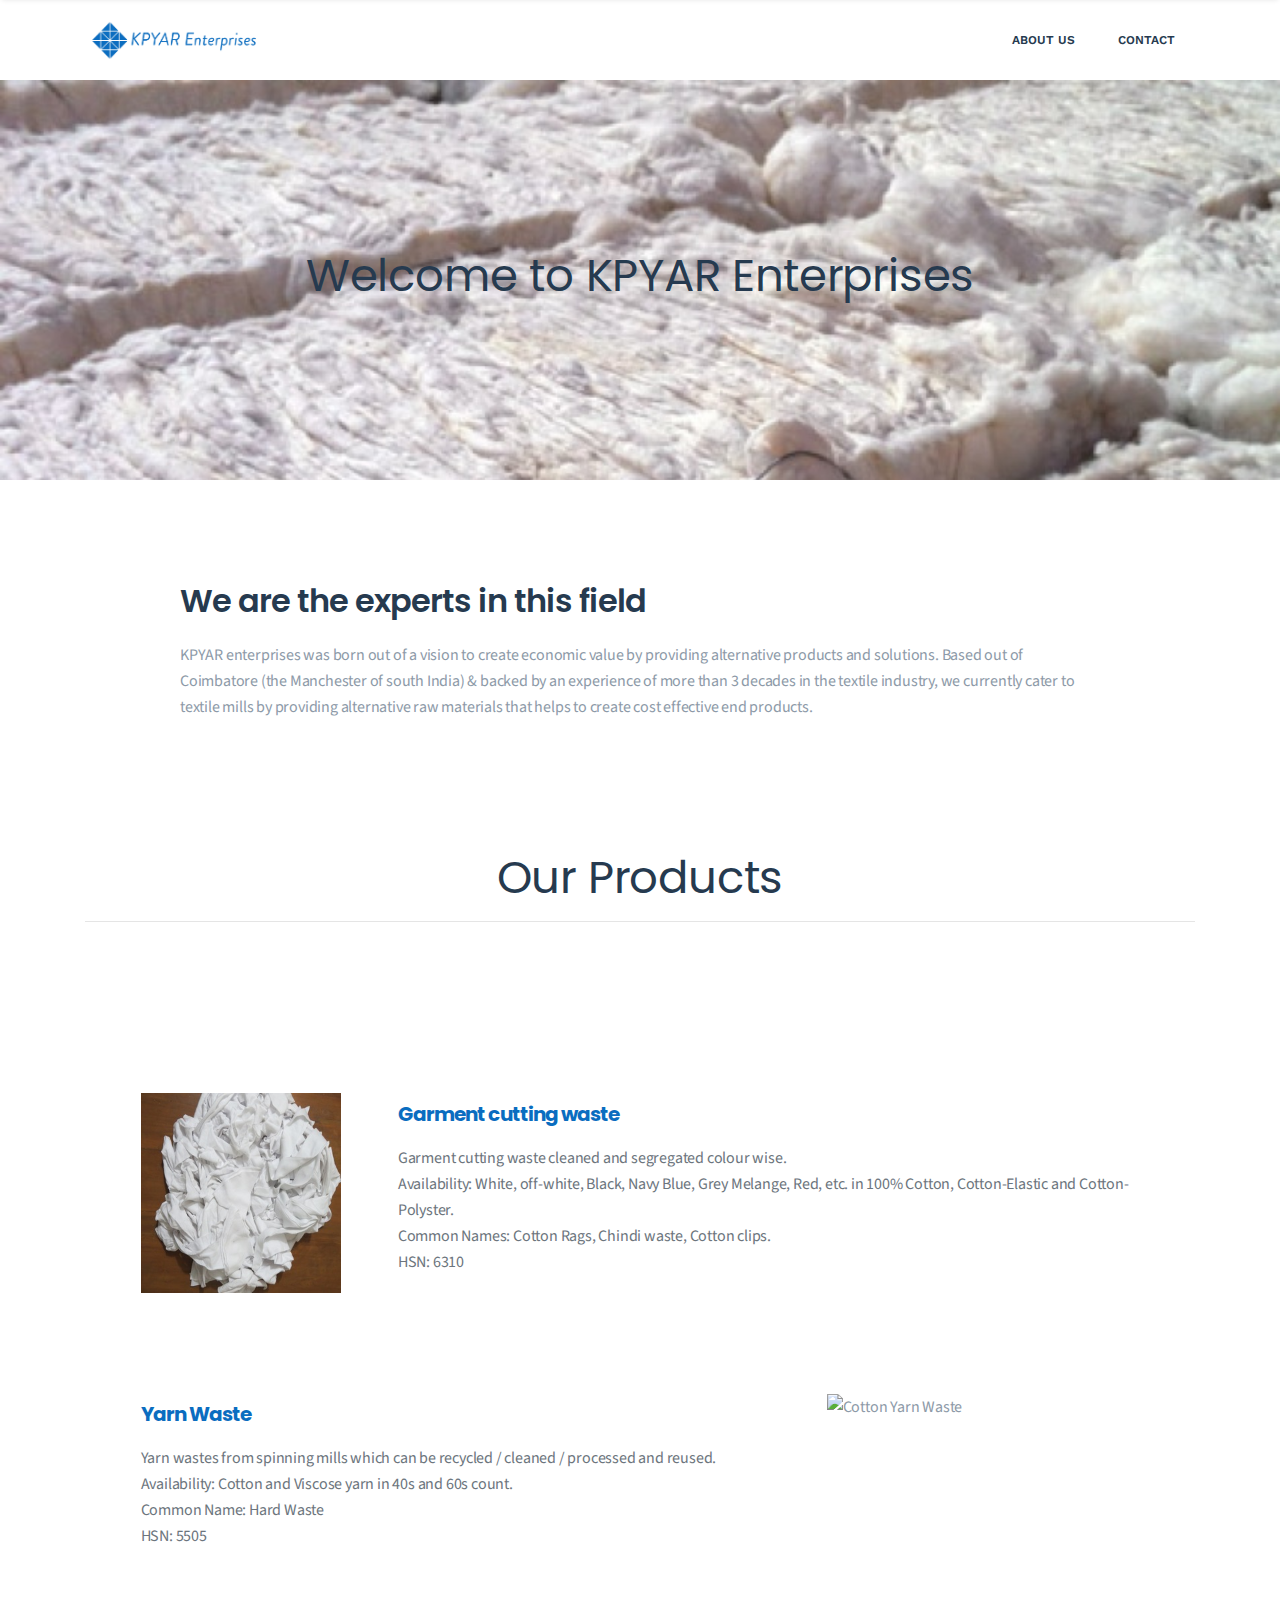
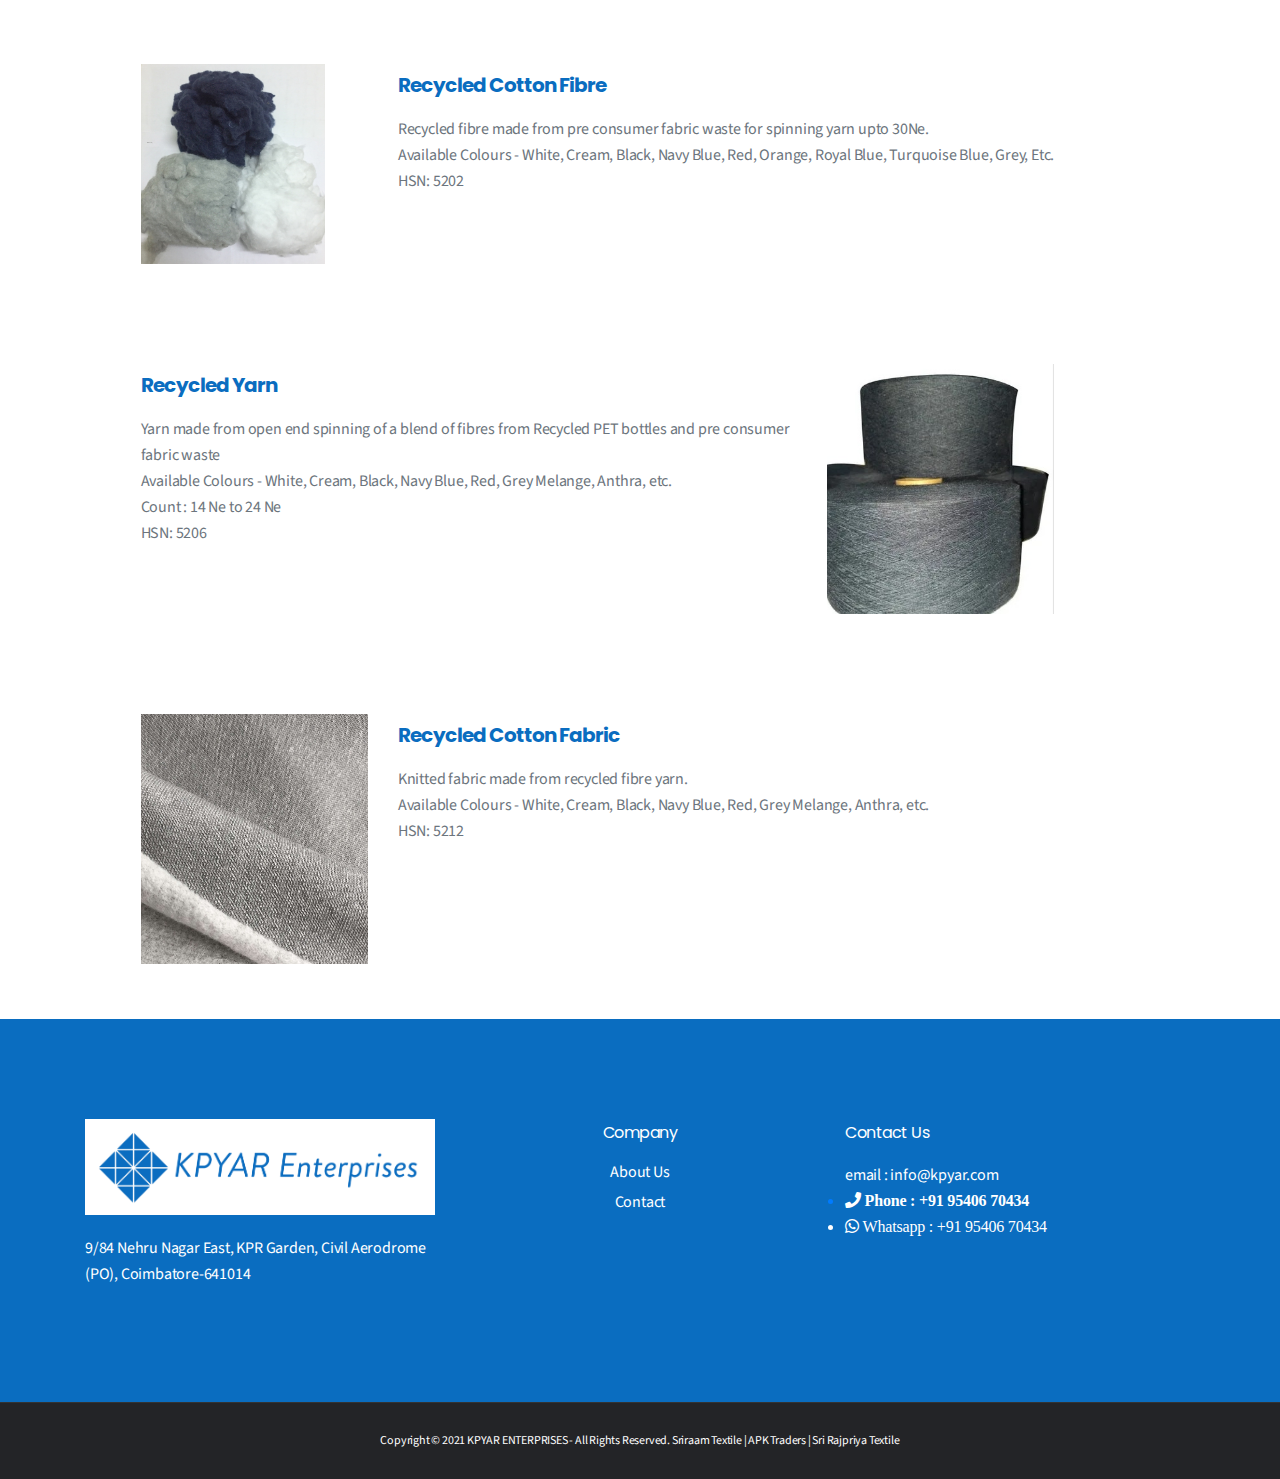
==== commit 09fd7167: "Update index.html" ====
--- a/index.html
+++ b/index.html
@@ -194,7 +194,7 @@
           <div class="col-lg-4 sm-padding">
             <div class="widget-content">
               <a href="#"><img src="img/logo-dark1.png" alt="KPYAR Enterprises" /></a>
-              <p>9/84 Nehru Nagar East, (Periyar Nagar), KPR Garden, Civil Aerodrome (PO), Coimbatore-641014</p>
+              <p>9/84 Nehru Nagar East, KPR Garden, Civil Aerodrome (PO), Coimbatore-641014</p>
             </div>
           </div>
           <div class="col-lg-4" style= "text-align:center">
@@ -211,7 +211,7 @@
             <div class="widget-content">
               <h4 style="color:white;">Contact Us</h4>
               <p></p>
-              <span style="color:white;">info@kpyar.com</span>
+              <span style="color:white;">email : info@kpyar.com</span>
               <a href="tel:+91 95406 70434" class="float-phone" target="_blank">
                 <li><i class="fa fa-phone my-float%20"  style="color:white;">    Phone : +91 95406 70434</i></li>
               </a>
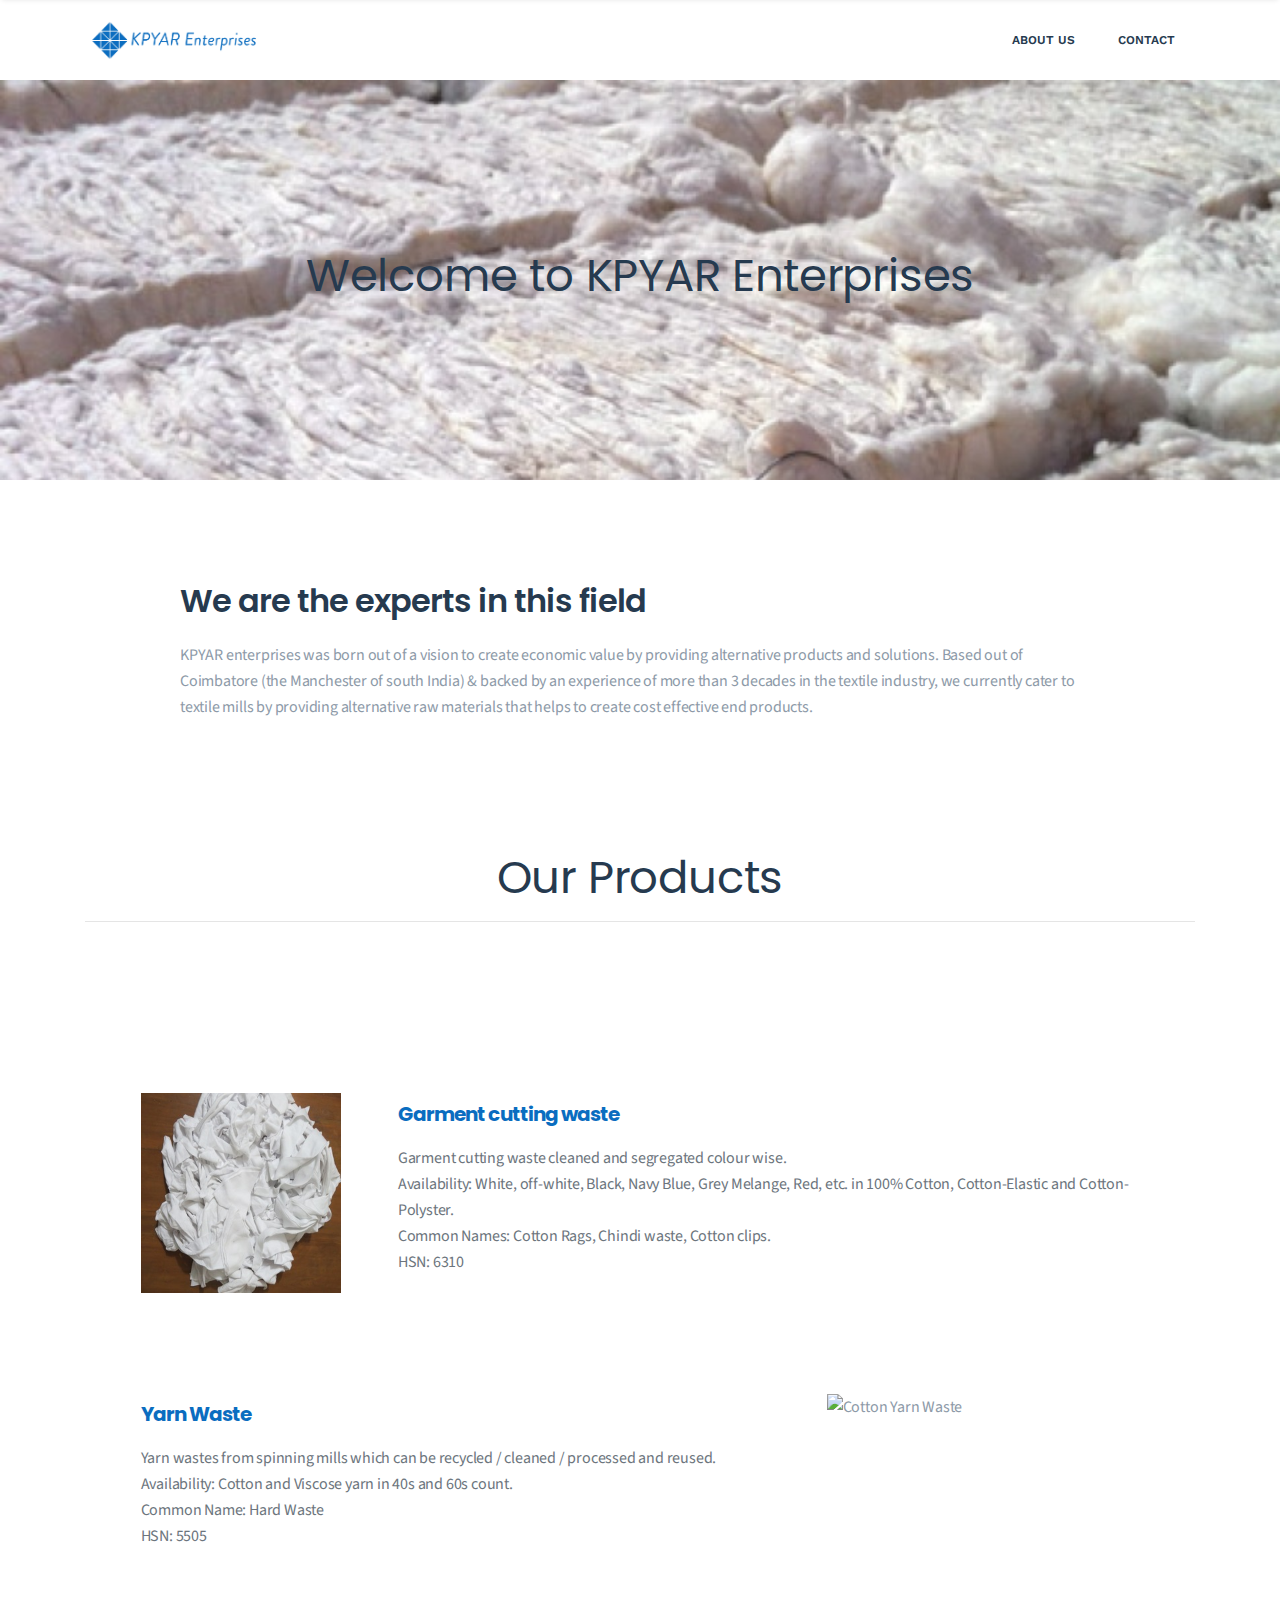
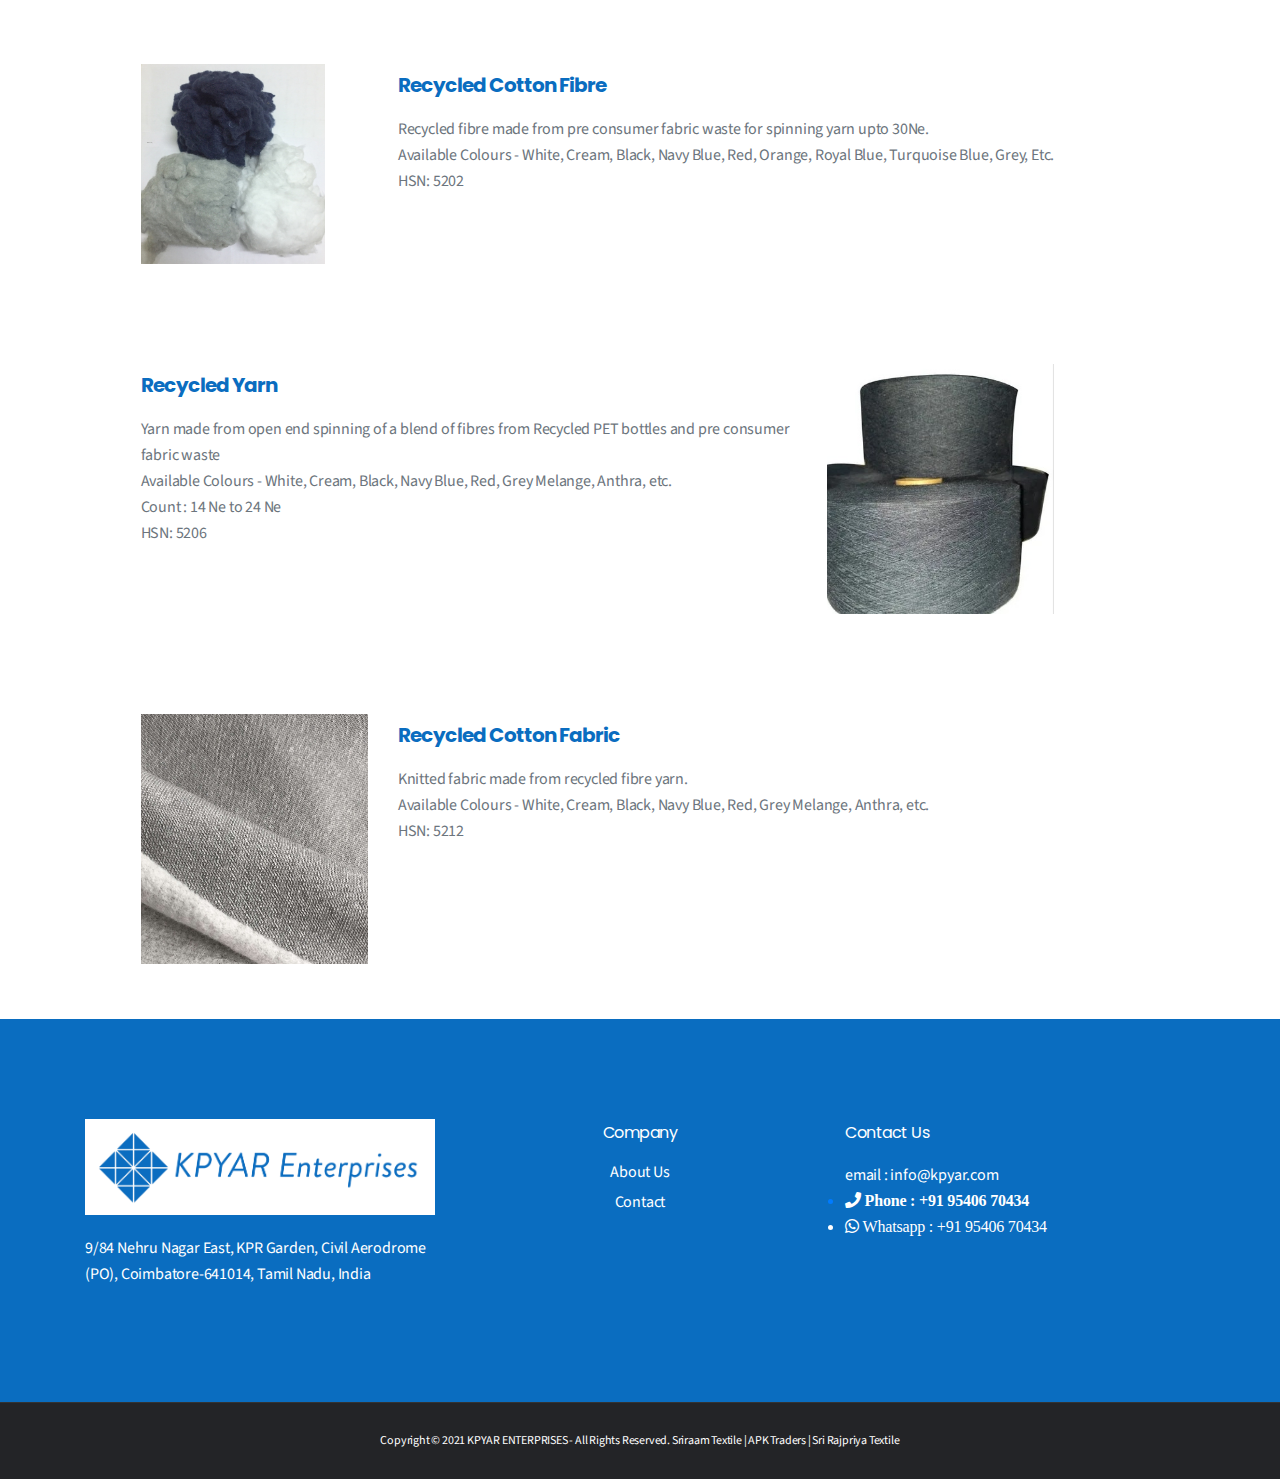
==== commit 1b3b44ef: "Update index.html" ====
--- a/index.html
+++ b/index.html
@@ -194,7 +194,7 @@
           <div class="col-lg-4 sm-padding">
             <div class="widget-content">
               <a href="#"><img src="img/logo-dark1.png" alt="KPYAR Enterprises" /></a>
-              <p>9/84 Nehru Nagar East, KPR Garden, Civil Aerodrome (PO), Coimbatore-641014</p>
+              <p>9/84 Nehru Nagar East, KPR Garden, Civil Aerodrome (PO), Coimbatore-641014, Tamil Nadu, India</p>
             </div>
           </div>
           <div class="col-lg-4" style= "text-align:center">
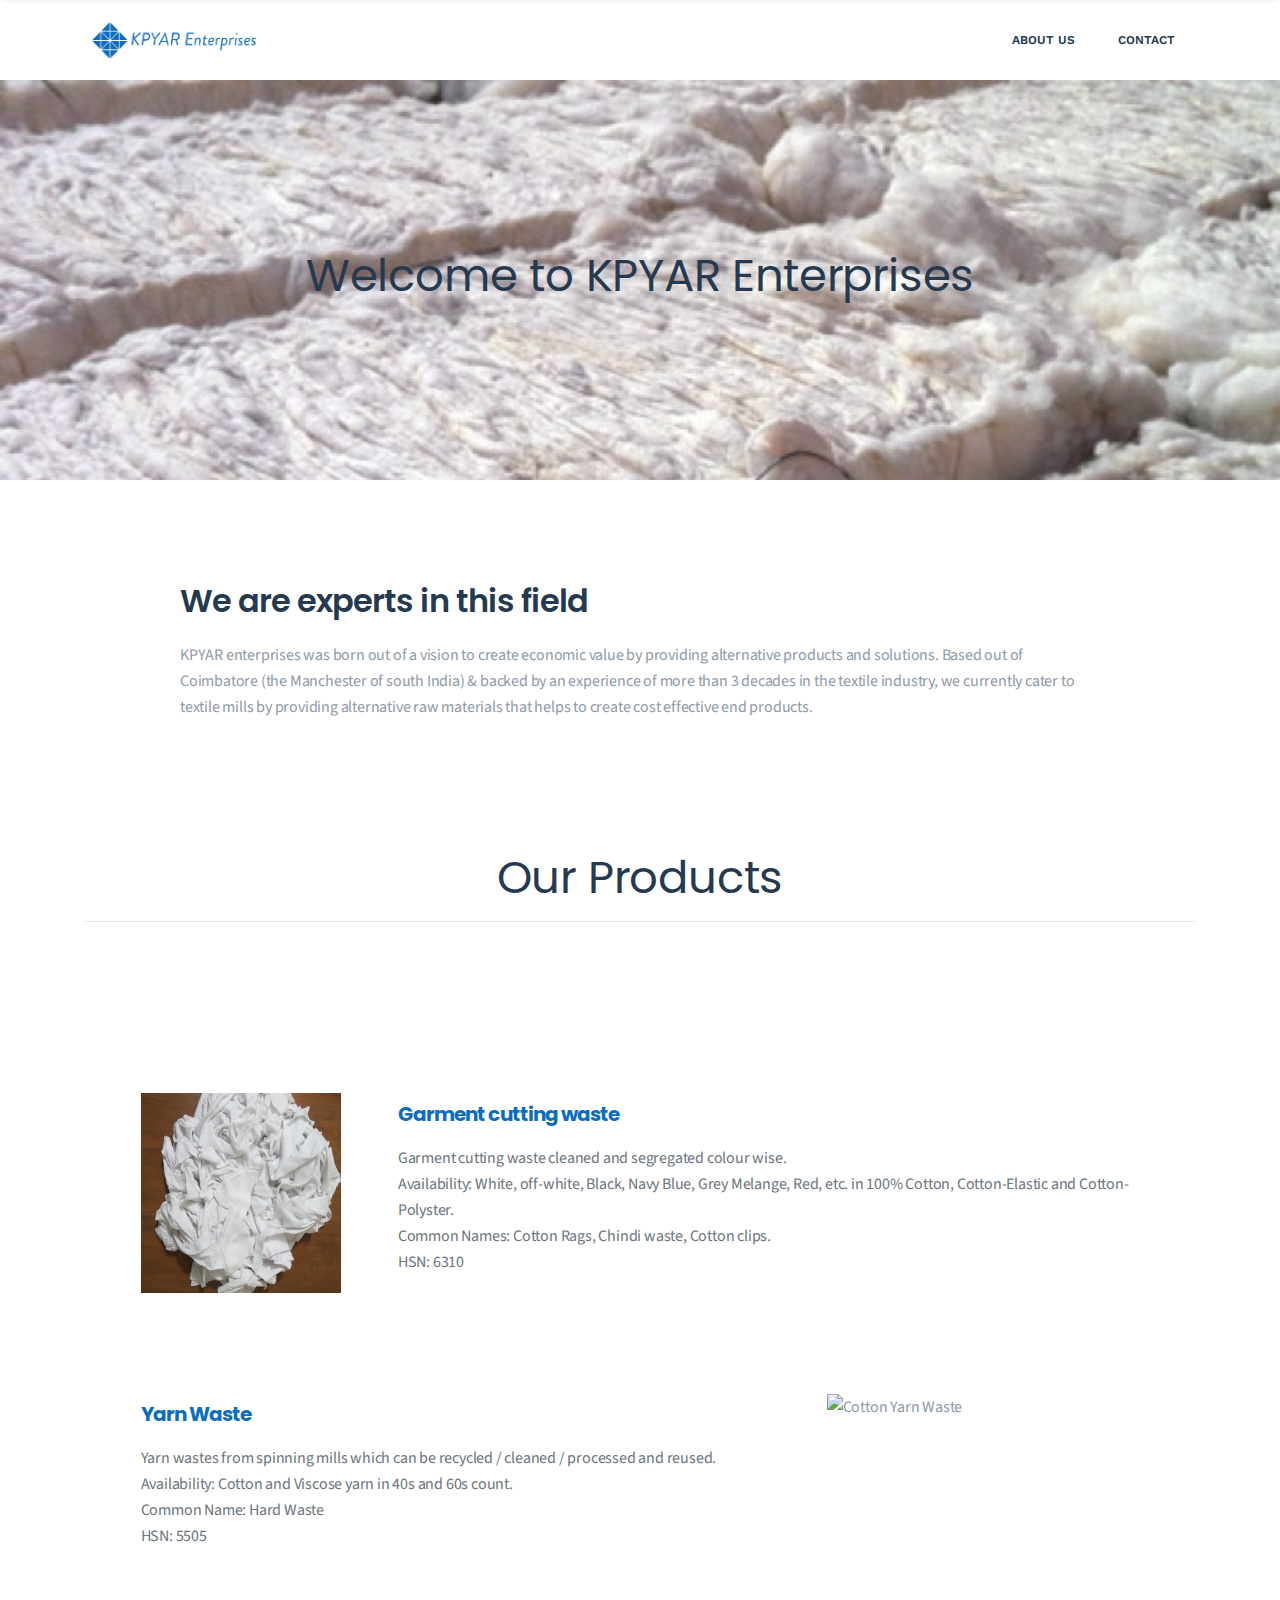
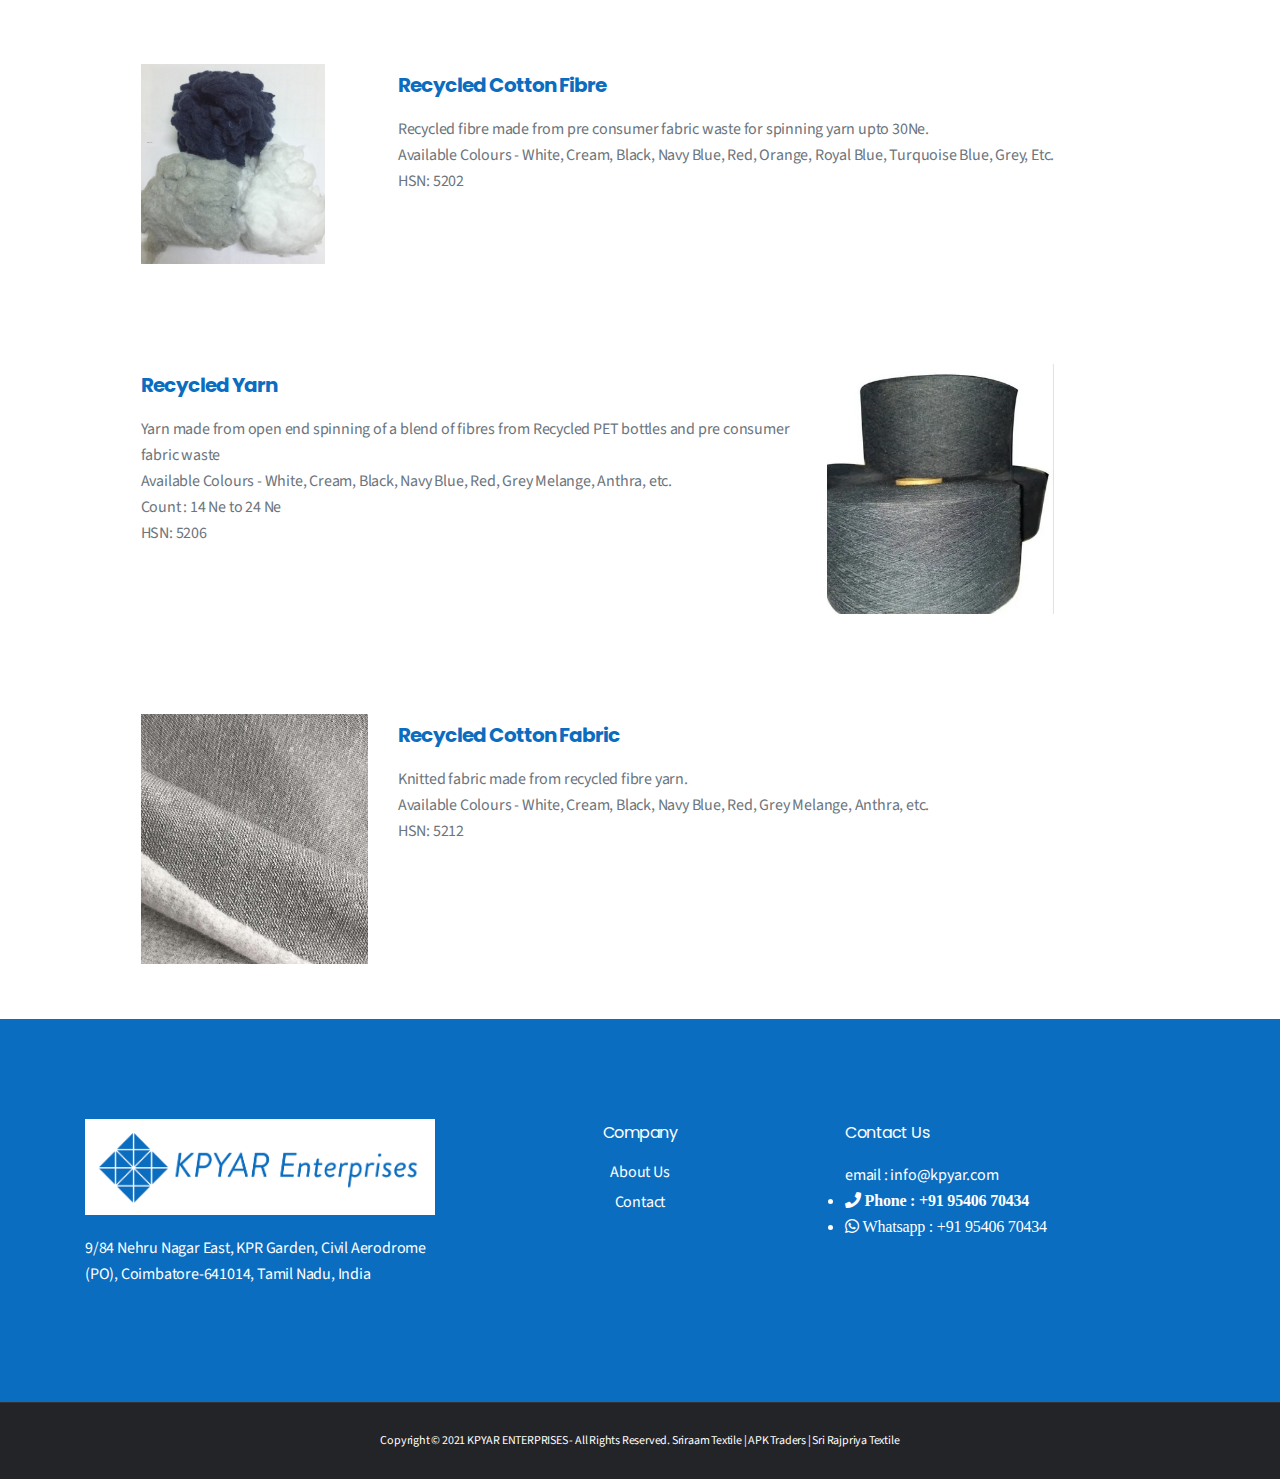
==== commit a679eb85: "Update index.html" ====
--- a/index.html
+++ b/index.html
@@ -100,7 +100,7 @@
           <div class="col-lg-1"></div>
           <div class="col-lg-10 sm-padding">
             <div class="about-content wow fadeInCenter">
-              <h2>We are the experts in this field</h2>
+              <h2>We are experts in this field</h2>
               <p>
                 KPYAR enterprises was born out of a vision to create economic value by providing alternative products and solutions. Based out of Coimbatore (the Manchester of south India) & backed by an experience of more than 3 decades in
                 the textile industry, we currently cater to textile mills by providing alternative raw materials that helps to create cost effective end products.
@@ -212,9 +212,9 @@
               <h4 style="color:white;">Contact Us</h4>
               <p></p>
               <span style="color:white;">email : info@kpyar.com</span>
-              <a href="tel:+91 95406 70434" class="float-phone" target="_blank">
+		    
                 <li><i class="fa fa-phone my-float%20"  style="color:white;">    Phone : +91 95406 70434</i></li>
-              </a>
+             
               <li>
                 <a href="https://api.whatsapp.com/send?phone=+91 95406 70434&text=Hello%20There" class="float-whatsapp" target="_blank"><i class="fab fa-whatsapp"  style="color:white;">    Whatsapp : +91 95406 70434</i></a>
               </li>
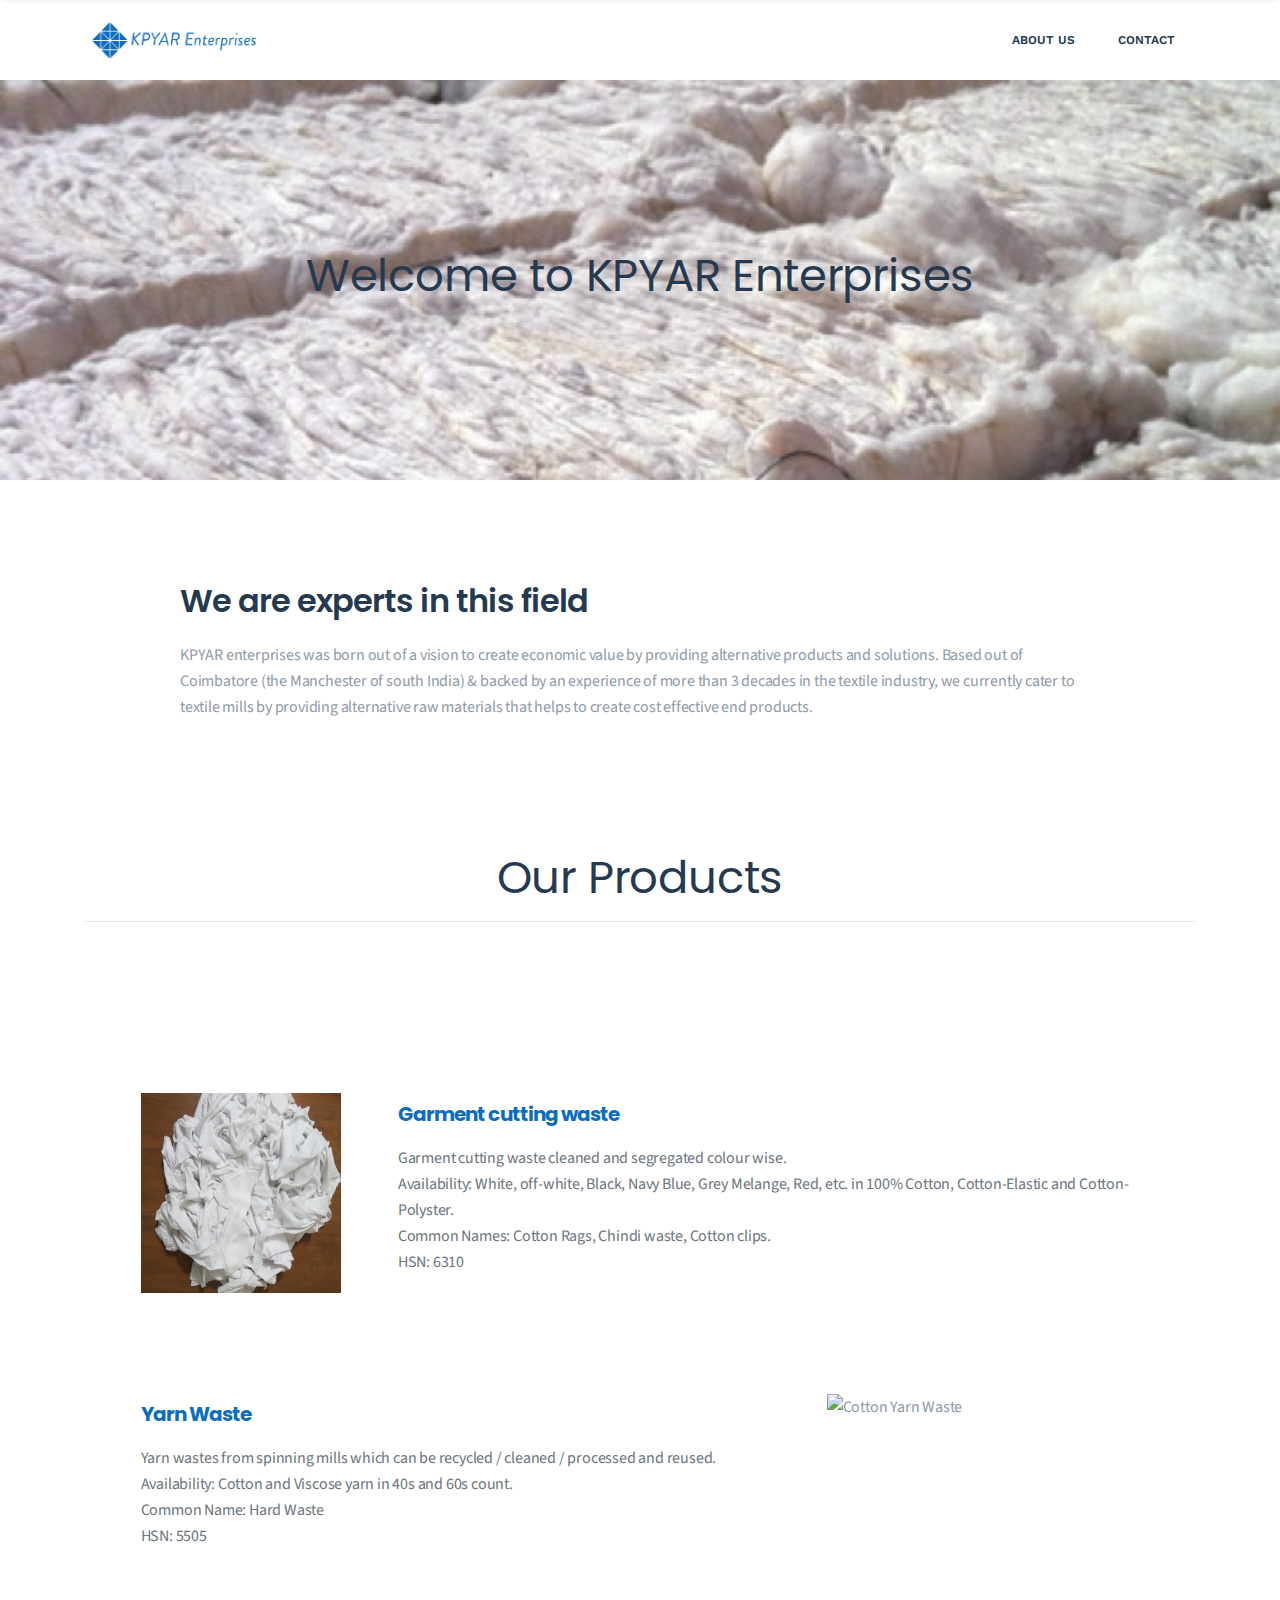
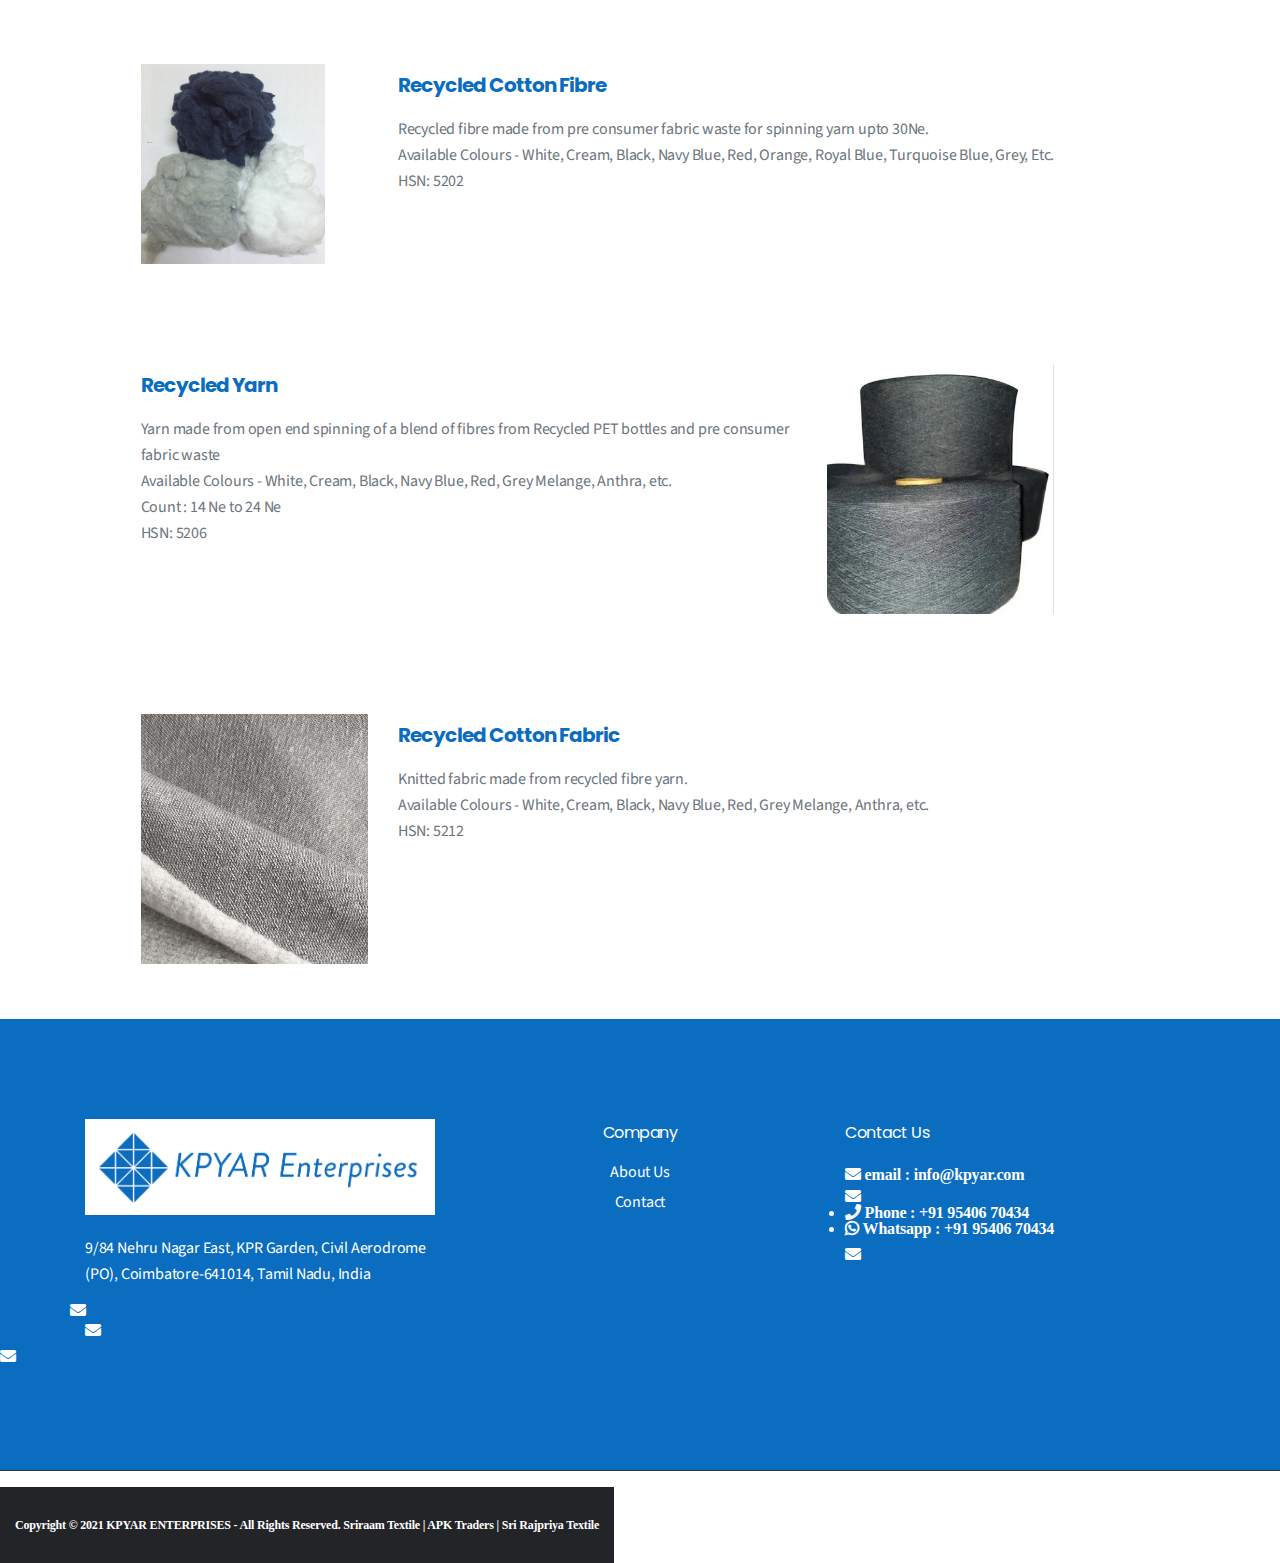
==== commit d1b2a546: "Update index.html" ====
--- a/index.html
+++ b/index.html
@@ -211,7 +211,7 @@
             <div class="widget-content">
               <h4 style="color:white;">Contact Us</h4>
               <p></p>
-              <span style="color:white;">email : info@kpyar.com</span>
+              <span style="color:white;"><i class="fa fa-envelope my-float%20"  style="color:white;"> email : info@kpyar.com</span>
 		    
                 <li><i class="fa fa-phone my-float%20"  style="color:white;">    Phone : +91 95406 70434</i></li>
              
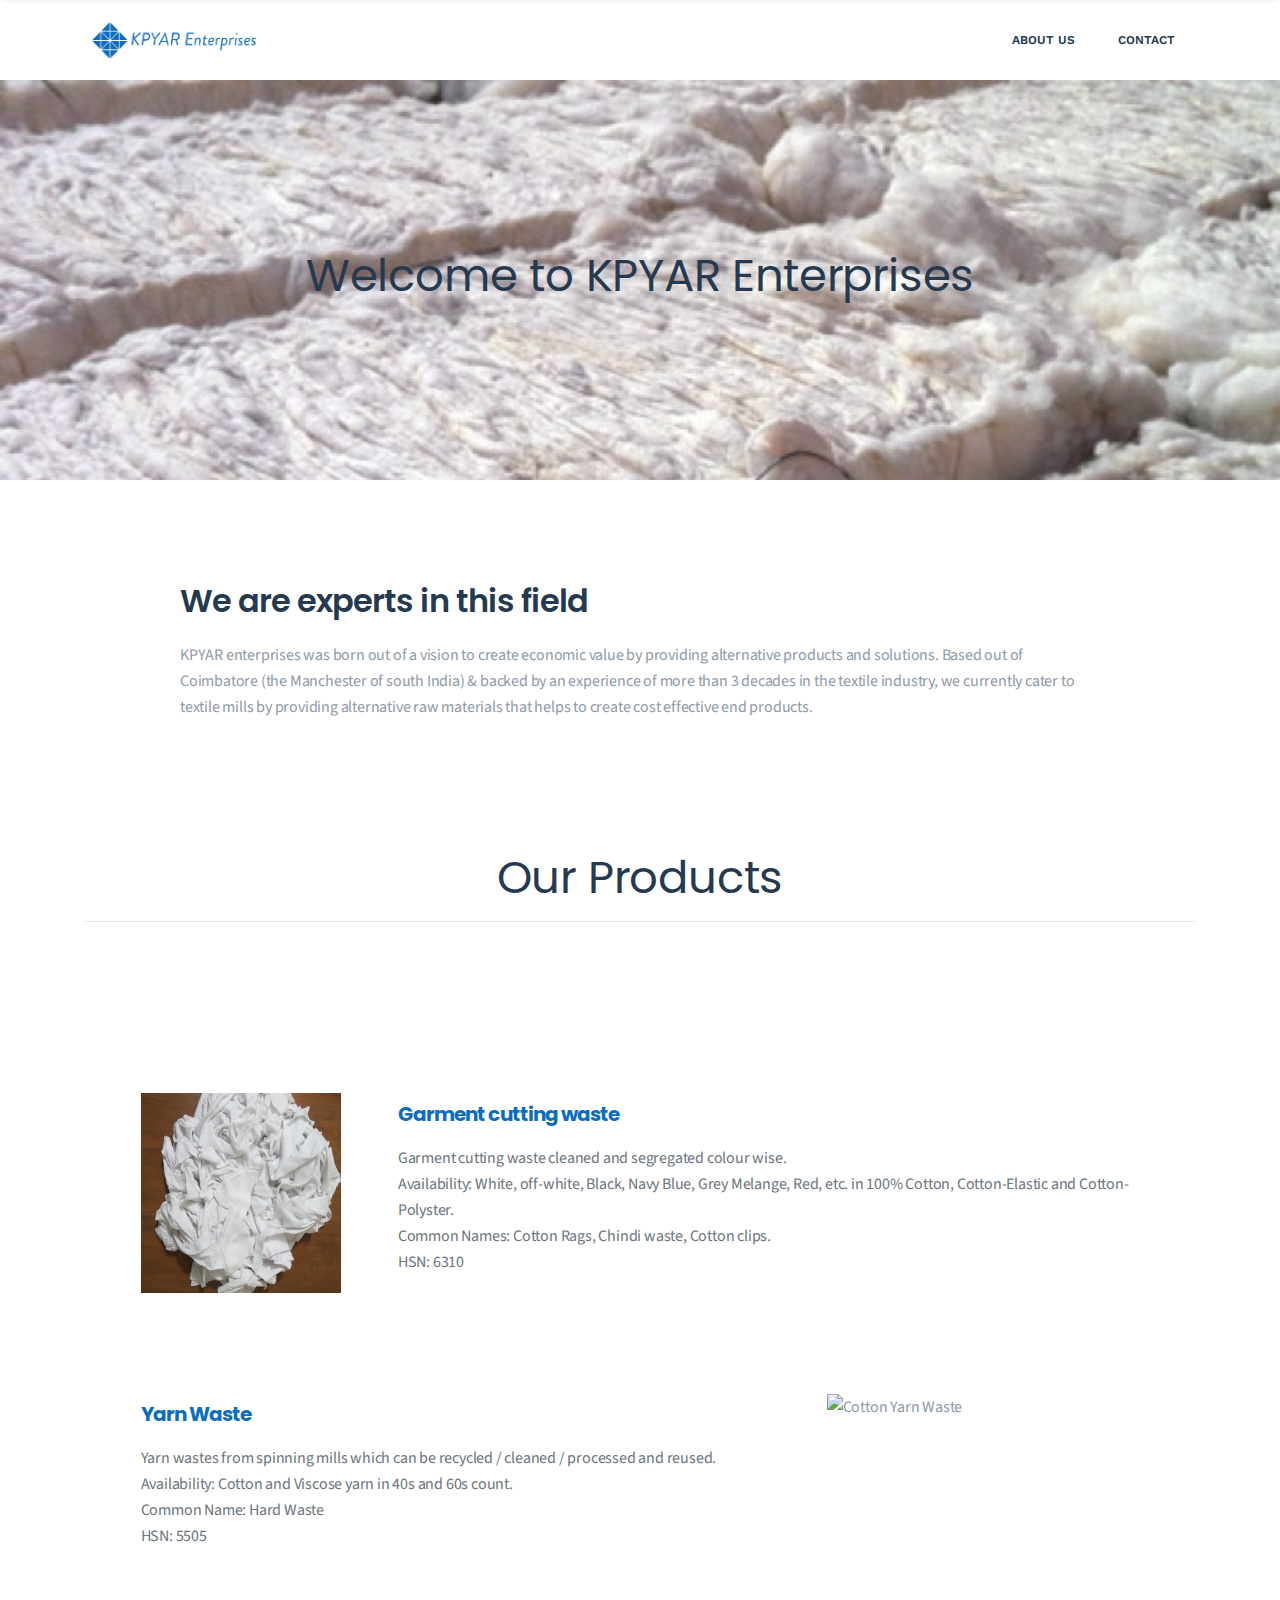
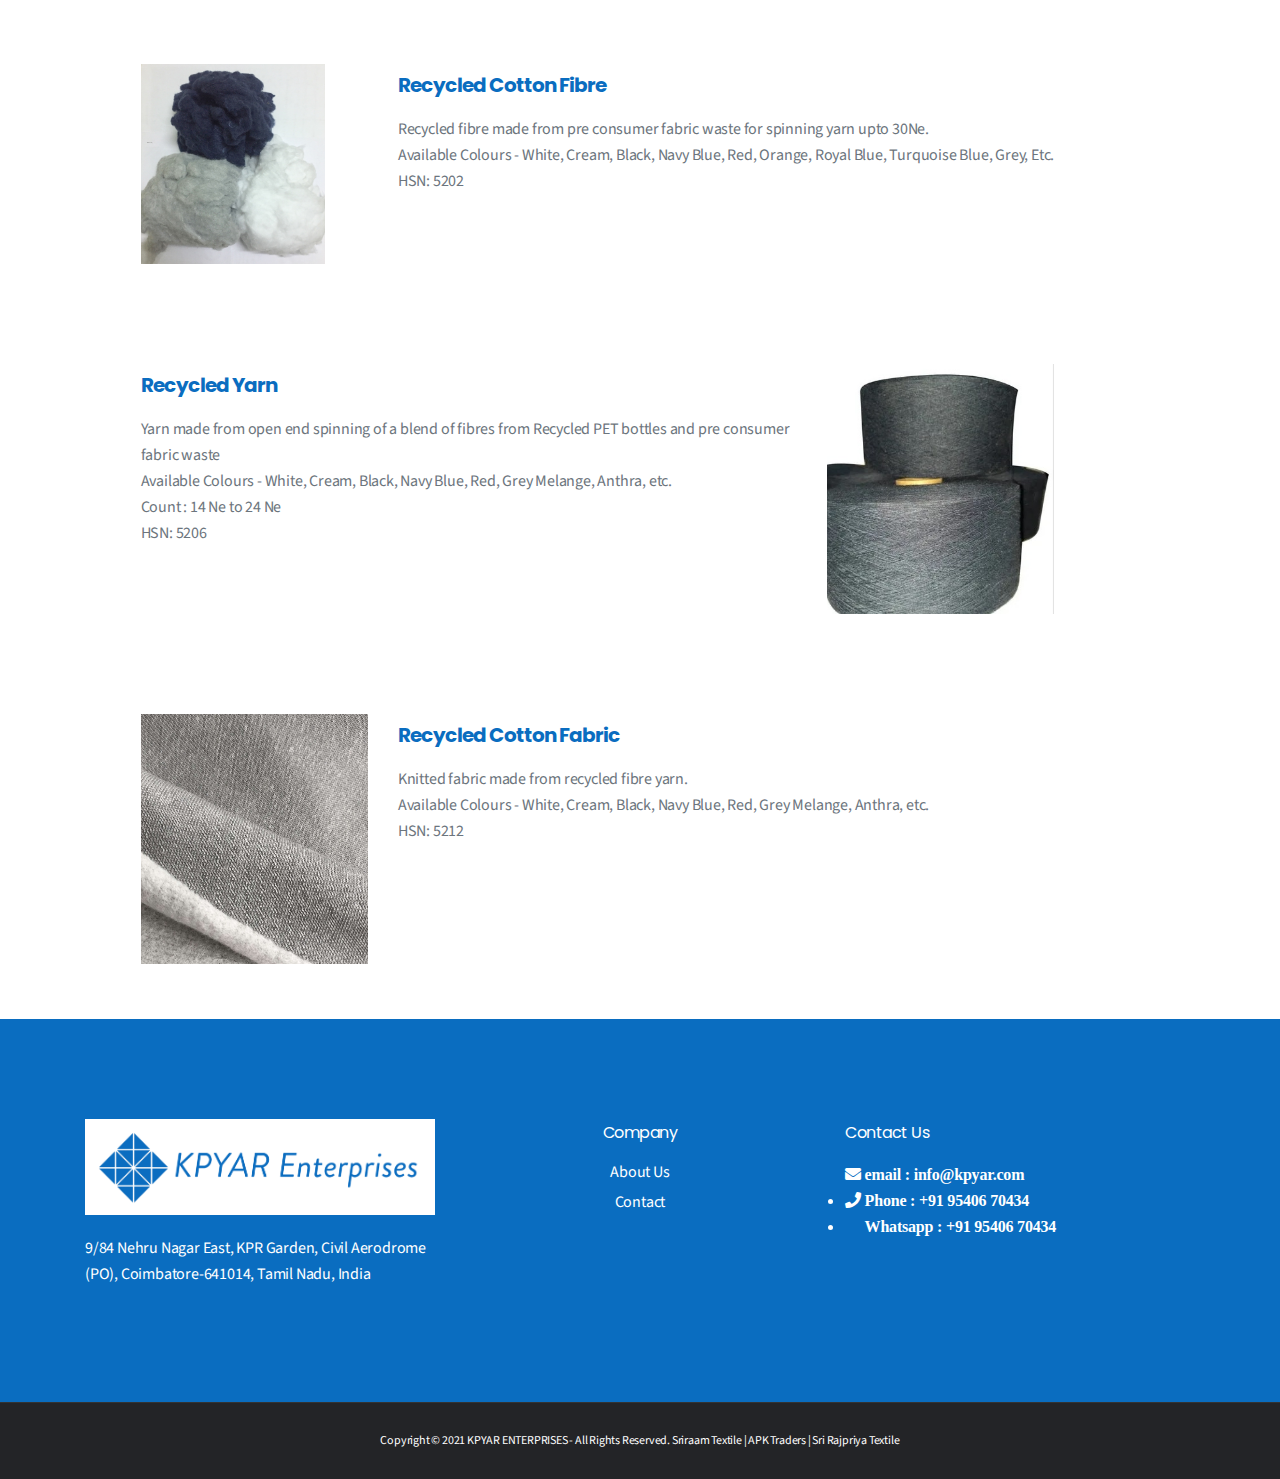
==== commit e228e36c: "Update index.html" ====
--- a/index.html
+++ b/index.html
@@ -211,12 +211,12 @@
             <div class="widget-content">
               <h4 style="color:white;">Contact Us</h4>
               <p></p>
-              <span style="color:white;"><i class="fa fa-envelope my-float%20"  style="color:white;"> email : info@kpyar.com</span>
+              <span style="color:white;"><i class="fa fa-envelope my-float%20"  style="color:white;"> email : info@kpyar.com </i></span>
 		    
                 <li><i class="fa fa-phone my-float%20"  style="color:white;">    Phone : +91 95406 70434</i></li>
              
               <li>
-                <a href="https://api.whatsapp.com/send?phone=+91 95406 70434&text=Hello%20There" class="float-whatsapp" target="_blank"><i class="fab fa-whatsapp"  style="color:white;">    Whatsapp : +91 95406 70434</i></a>
+                <a href="https://api.whatsapp.com/send?phone=+91 95406 70434&text=Hello%20There" class="float-whatsapp" target="_blank"><i class="fa fa-whatsapp"  style="color:white;">    Whatsapp : +91 95406 70434</i></a>
               </li>
             </div>
           </div>
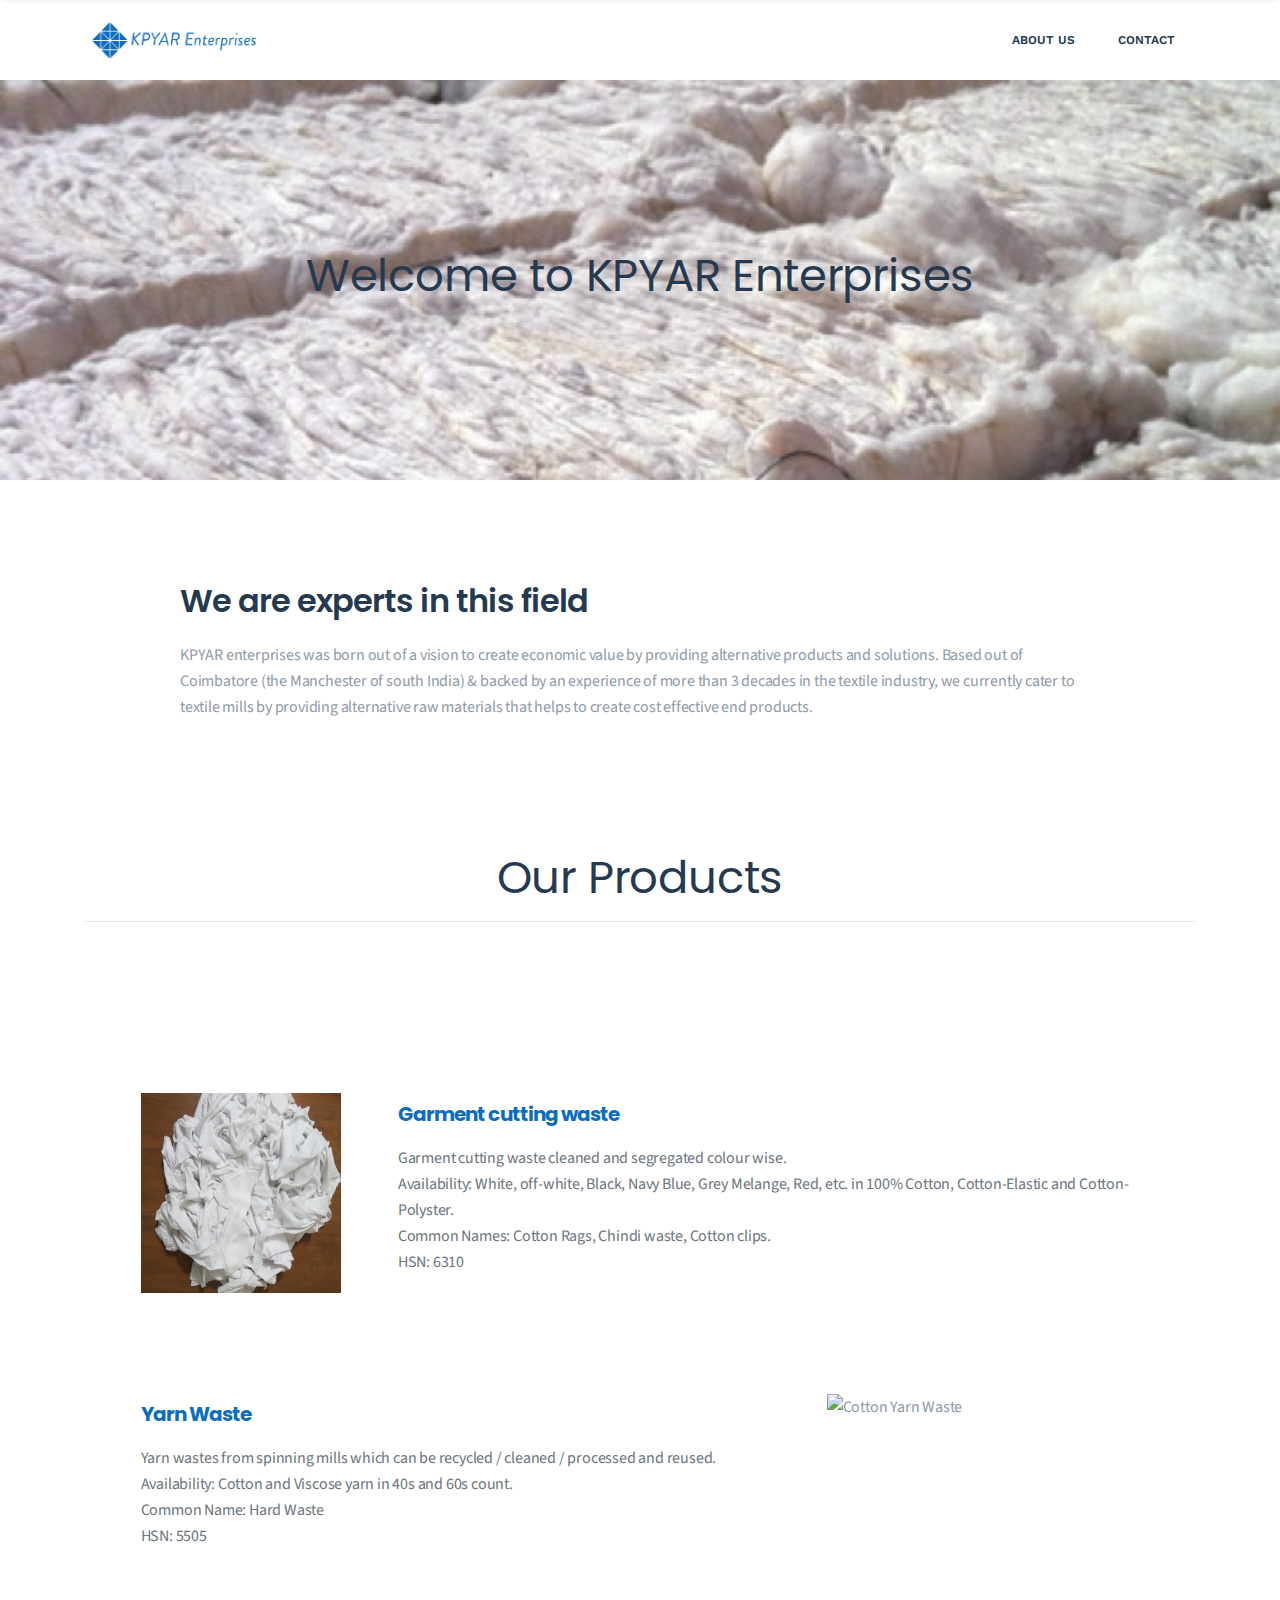
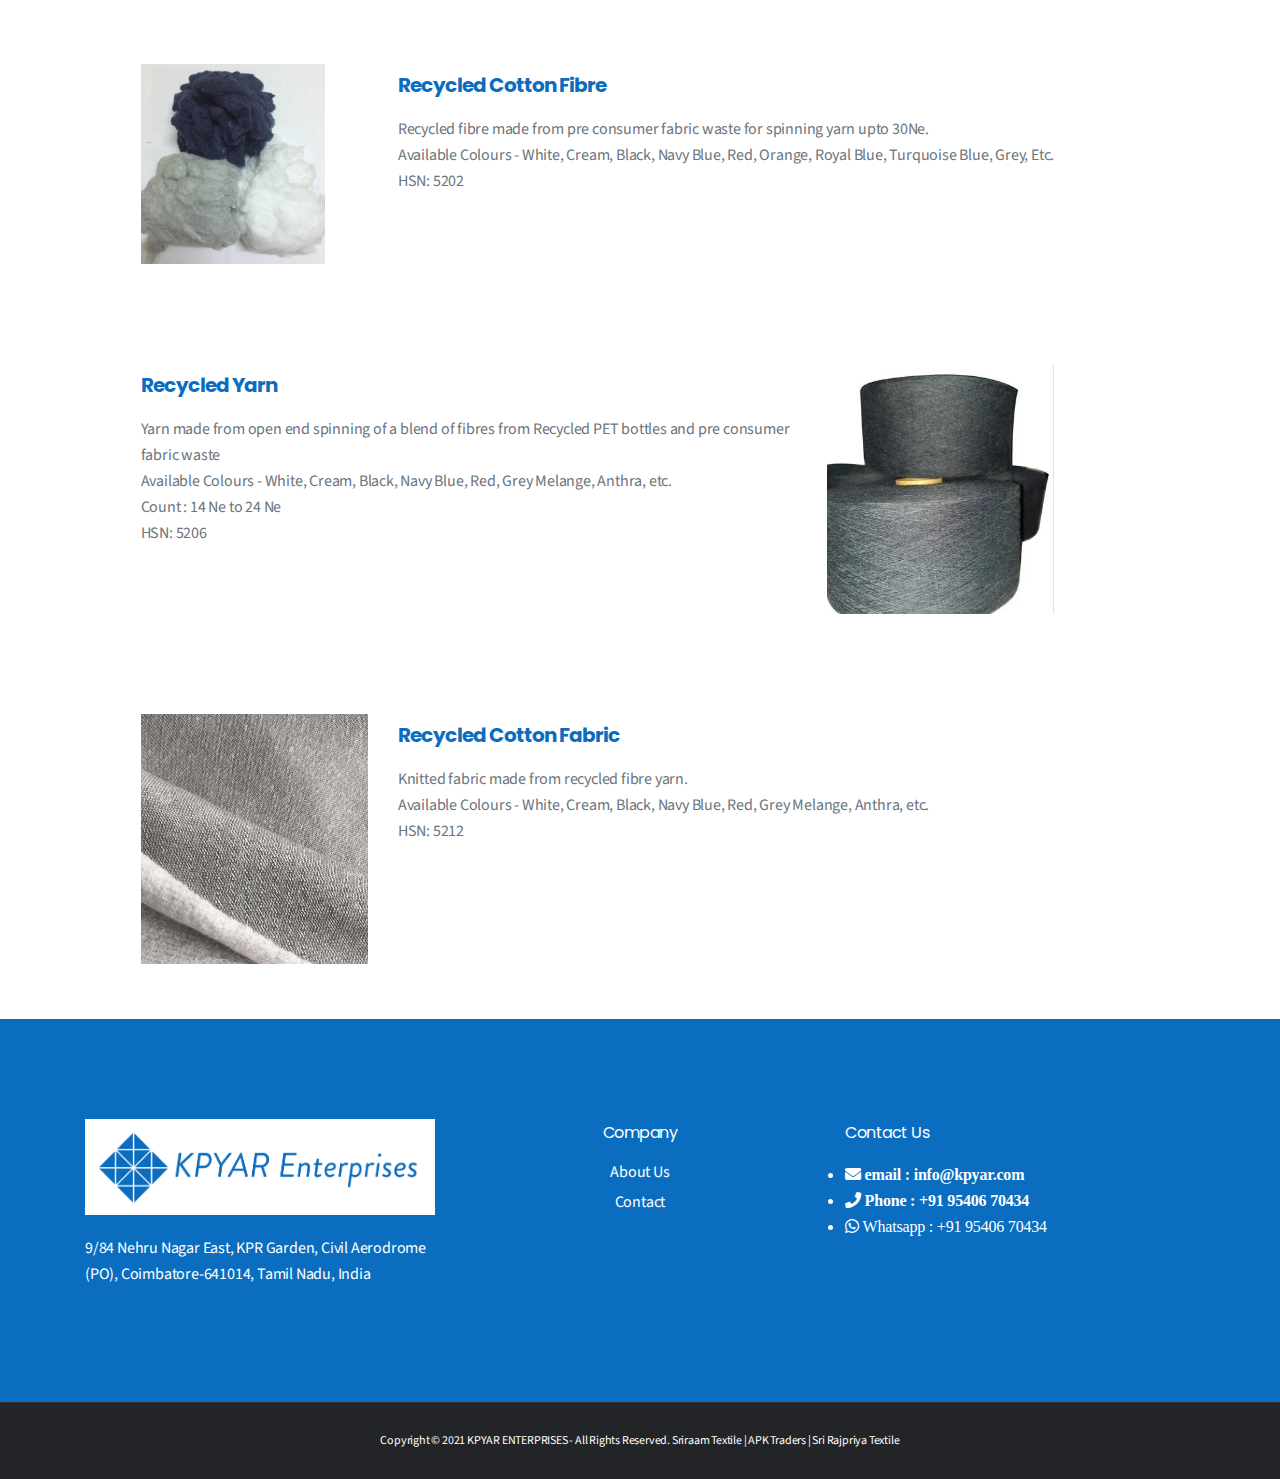
==== commit 87d602c5: "Update index.html" ====
--- a/index.html
+++ b/index.html
@@ -211,12 +211,12 @@
             <div class="widget-content">
               <h4 style="color:white;">Contact Us</h4>
               <p></p>
-              <span style="color:white;"><i class="fa fa-envelope my-float%20"  style="color:white;"> email : info@kpyar.com </i></span>
+              <span style="color:white;"><li><i class="fa fa-envelope my-float%20"  style="color:white;"> email : info@kpyar.com</i></li></span>
 		    
                 <li><i class="fa fa-phone my-float%20"  style="color:white;">    Phone : +91 95406 70434</i></li>
              
               <li>
-                <a href="https://api.whatsapp.com/send?phone=+91 95406 70434&text=Hello%20There" class="float-whatsapp" target="_blank"><i class="fa fa-whatsapp"  style="color:white;">    Whatsapp : +91 95406 70434</i></a>
+                <a href="https://api.whatsapp.com/send?phone=+91 95406 70434&text=Hello%20There" class="float-whatsapp" target="_blank"><i class="fab fa-whatsapp"  style="color:white;">    Whatsapp : +91 95406 70434</i></a>
               </li>
             </div>
           </div>
